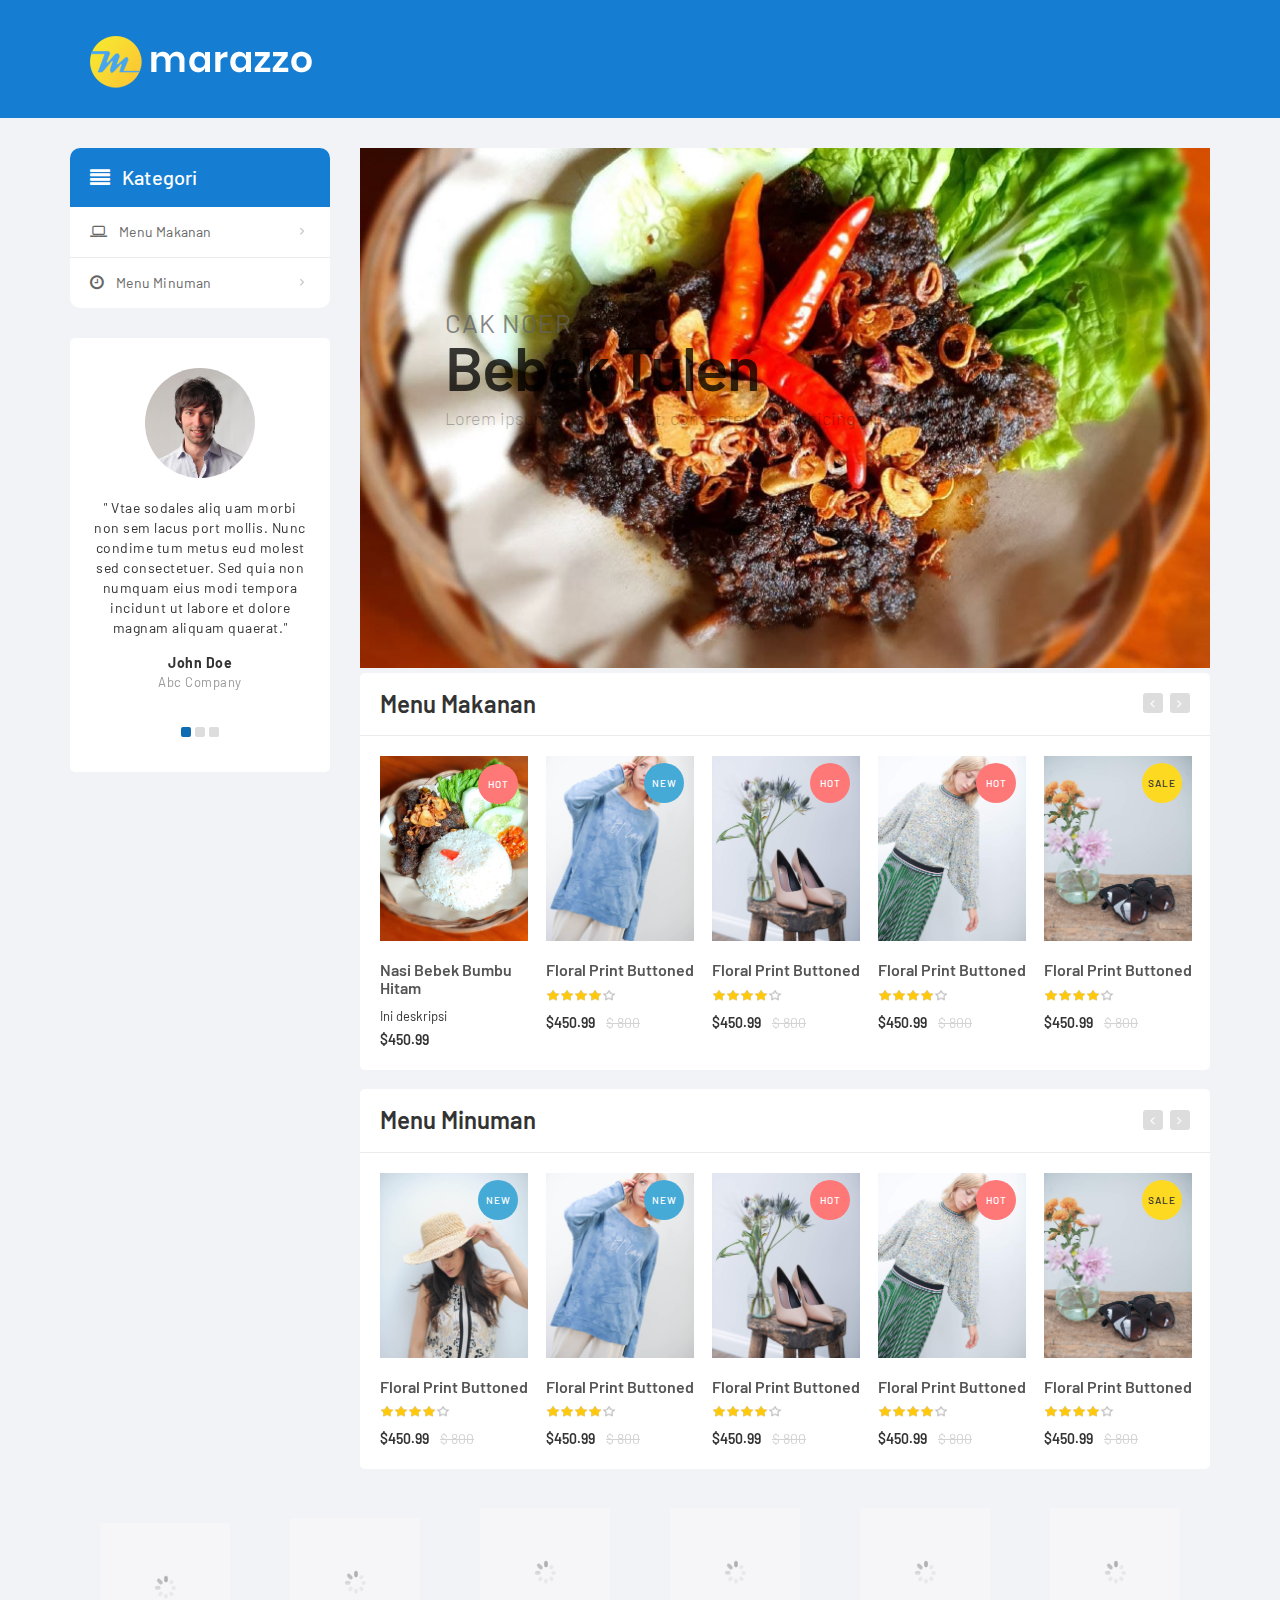
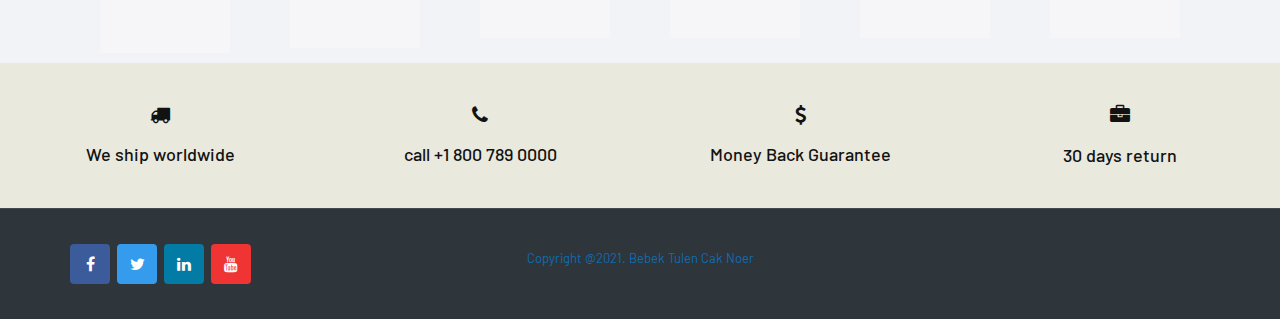
==== index.html @ 018b0414 "first commit" ====
<!DOCTYPE html>
<html lang="en">

<head>
<!-- Meta -->
<meta charset="utf-8">
<meta name="viewport" content="width=device-width, initial-scale=1.0">
<meta name="description" content="">
<meta name="author" content="">
<meta name="keywords" content="MediaCenter, Template, eCommerce">
<meta name="robots" content="all">
<title>Bebek Tulen Cak Noer</title>

<!-- Bootstrap Core CSS -->
<link rel="stylesheet" href="assets/css/bootstrap.min.css">

<!-- Customizable CSS -->
<link rel="stylesheet" href="assets/css/main.css">
<link rel="stylesheet" href="assets/css/blue.css">
<link rel="stylesheet" href="assets/css/owl.carousel.css">
<link rel="stylesheet" href="assets/css/owl.transitions.css">
<link rel="stylesheet" href="assets/css/animate.min.css">
<link rel="stylesheet" href="assets/css/rateit.css">
<link rel="stylesheet" href="assets/css/bootstrap-select.min.css">

<!-- Icons/Glyphs -->
<link rel="stylesheet" href="assets/css/font-awesome.css">

<!-- Fonts -->
<link href="https://fonts.googleapis.com/css?family=Barlow:200,300,300i,400,400i,500,500i,600,700,800" rel="stylesheet">
<link href='http://fonts.googleapis.com/css?family=Roboto:300,400,500,700' rel='stylesheet' type='text/css'>
<link href='https://fonts.googleapis.com/css?family=Open+Sans:400,300,400italic,600,600italic,700,700italic,800' rel='stylesheet' type='text/css'>
<link href='https://fonts.googleapis.com/css?family=Montserrat:400,700' rel='stylesheet' type='text/css'>
</head>
<body class="cnt-home">
<header class="header-style-1">
  <div class="main-header">
    <div class="container">
      <div class="row">
        <div class="col-xs-12 col-sm-12 col-md-3 logo-holder"> 
          <div class="logo"> <a href="home.html"> <img src="assets/images/logo.png" alt="logo"> </a> </div>
        </div>
      </div>
    </div>
  </div>
</header>
<div class="body-content outer-top-vs" id="top-banner-and-menu">
  <div class="container">
    <div class="row">
      <div class="col-xs-12 col-sm-12 col-md-3 sidebar"> 
        <div class="side-menu animate-dropdown outer-bottom-xs">
          <div class="head"><i class="icon fa fa-align-justify fa-fw"></i> Kategori</div>
          <nav class="yamm megamenu-horizontal">
            <ul class="nav">
              <li class="dropdown menu-item"> 
                <a href="#" class="dropdown-toggle" data-toggle="dropdown"><i class="icon fa fa-laptop" aria-hidden="true"></i>Menu Makanan</a>
                <ul class="dropdown-menu mega-menu">
                  <li class="yamm-content">
                    <div class="row">
                      <div class="col-xs-12 col-sm-12 col-lg-4">
                        <ul>
                          <li><a href="#">Nasi Bebek Bumbu Hitam</a></li>
                          <li><a href="#">Nasi Bebek Bumbu Kriuk</a></li>
                          <li><a href="#">Bebek Bumbu Hitam</a></li>
                          <li><a href="#">Bebek Bumbu Kriuk</a></li>
                          <li><a href="#">Nasi Pecel</a></li>
                          <li><a href="#">Microsoft</a></li>
                          <li><a href="#">Asus</a></li>
                          <li><a href="#">Adapters</a></li>
                          <li><a href="#">Batteries</a></li>
                          <li><a href="#">Cooling Pads</a></li>
                        </ul>
                      </div>
                      <div class="col-xs-12 col-sm-12 col-lg-4">
                        <ul>
                          <li><a href="#">Gaming</a></li>
                          <li><a href="#">Laptop Skins</a></li>
                          <li><a href="#">Apple</a></li>
                          <li><a href="#">Dell</a></li>
                          <li><a href="#">Lenovo</a></li>
                          <li><a href="#">Microsoft</a></li>
                          <li><a href="#">Asus</a></li>
                          <li><a href="#">Adapters</a></li>
                          <li><a href="#">Batteries</a></li>
                          <li><a href="#">Cooling Pads</a></li>
                        </ul>
                      </div>
                      <div class="dropdown-banner-holder"> <a href="#"><img alt="" src="assets/images/banners/banner-side.png" /></a> </div>
                    </div>
                  </li>
                </ul>
              </li>
              <li class="dropdown menu-item">
                <a href="#" class="dropdown-toggle" data-toggle="dropdown"><i class="icon fa fa-clock-o"></i>Menu Minuman</a>
                <ul class="dropdown-menu mega-menu">
                  <li class="yamm-content">
                    <div class="row">
                      <div class="col-xs-12 col-sm-12 col-lg-4">
                        <ul>
                          <li><a href="#">Gaming</a></li>
                          <li><a href="#">Laptop Skins</a></li>
                          <li><a href="#">Apple</a></li>
                          <li><a href="#">Dell</a></li>
                          <li><a href="#">Lenovo</a></li>
                          <li><a href="#">Microsoft</a></li>
                          <li><a href="#">Asus</a></li>
                          <li><a href="#">Adapters</a></li>
                          <li><a href="#">Batteries</a></li>
                          <li><a href="#">Cooling Pads</a></li>
                        </ul>
                      </div>
                      <div class="col-xs-12 col-sm-12 col-lg-4">
                        <ul>
                          <li><a href="#">Gaming</a></li>
                          <li><a href="#">Laptop Skins</a></li>
                          <li><a href="#">Apple</a></li>
                          <li><a href="#">Dell</a></li>
                          <li><a href="#">Lenovo</a></li>
                          <li><a href="#">Microsoft</a></li>
                          <li><a href="#">Asus</a></li>
                          <li><a href="#">Adapters</a></li>
                          <li><a href="#">Batteries</a></li>
                          <li><a href="#">Cooling Pads</a></li>
                        </ul>
                      </div>
                      <div class="dropdown-banner-holder"> <a href="#"><img alt="" src="assets/images/banners/banner-side.png" /></a> </div>
                    </div>
                  </li>
                </ul>
              </li>
            </ul> 
          </nav>
        </div>
        <div class="sidebar-widget outer-top-vs ">
          <div id="advertisement" class="advertisement">
            <div class="item">
              <div class="avatar"><img src="assets/images/testimonials/member1.png" alt="Image"></div>
              <div class="testimonials"><em>"</em> Vtae sodales aliq uam morbi non sem lacus port mollis. Nunc condime tum metus eud molest sed consectetuer. Sed quia non numquam eius modi tempora incidunt ut labore et dolore magnam aliquam quaerat.<em>"</em></div>
              <div class="clients_author">John Doe <span>Abc Company</span></div>
            </div>
            <div class="item">
              <div class="avatar"><img src="assets/images/testimonials/member3.png" alt="Image"></div>
              <div class="testimonials"><em>"</em>Vtae sodales aliq uam morbi non sem lacus port mollis. Nunc condime tum metus eud molest sed consectetuer. Sed quia non numquam eius modi tempora incidunt ut labore et dolore magnam aliquam quaerat.<em>"</em></div>
              <div class="clients_author">Stephen Doe <span>Xperia Designs</span> </div>
            </div>
            <div class="item">
              <div class="avatar"><img src="assets/images/testimonials/member2.png" alt="Image"></div>
              <div class="testimonials"><em>"</em>Vtae sodales aliq uam morbi non sem lacus port mollis. Nunc condime tum metus eud molest sed consectetuer. Sed quia non numquam eius modi tempora incidunt ut labore et dolore magnam aliquam quaerat.<em>"</em></div>
              <div class="clients_author">Saraha Smith <span>Datsun &amp; Co</span> </div>
            </div>
          </div> 
        </div>
      </div>
      <div class="col-xs-12 col-sm-12 col-md-9 homebanner-holder">
        <div id="hero">
          <div id="owl-main" class="owl-carousel owl-inner-nav owl-ui-sm">
            <div class="item" style="background-image: url(assets/images/sliders/logo1.png);">
              <div class="container-fluid">
                <div class="caption bg-color vertical-center text-left">
                  <div class="slider-header fadeInDown-1">Cak Noer</div>
                  <div class="big-text fadeInDown-1"> Bebek Tulen </div>
                  <div class="excerpt fadeInDown-2 hidden-xs"> <span>Lorem ipsum dolor sit amet, consectetur adipisicing elit.</span> </div>
                  <div class="button-holder fadeInDown-3"> <a href="index6c11.html?page=single-product" class="btn-lg btn btn-uppercase btn-warning shop-now-button">Shop Now</a> </div>
                </div>
              </div>
            </div>
            <div class="item" style="background-image: url(assets/images/menu-makanan/bebek\ bumbu\ hitam.jpg);">
              <div class="container-fluid">
                <div class="caption bg-color vertical-center text-left">
                  <div class="slider-header fadeInDown-1">Cak Noer</div>
                  <div class="big-text fadeInDown-1"> Bebek Tulen </div>
                  <div class="excerpt fadeInDown-2 hidden-xs"> <span>Nemo enim ipsam voluptatem quia voluptas sit aspernatur aut odit aut fugit</span> </div>
                  <div class="button-holder fadeInDown-3"> <a href="index6c11.html?page=single-product" class="btn-lg btn btn-uppercase btn-warning shop-now-button">Shop Now</a> </div>
                </div>
              </div>
            </div>
          </div>
        </div>
        <!-- Menu Makanan -->
        <section class="section new-arriavls">
          <h3 class="section-title">Menu Makanan</h3>
          <div class="owl-carousel home-owl-carousel custom-carousel owl-theme outer-top-xs">
            <div class="item item-carousel">
              <div class="products">
                <div class="product">
                  <div class="product-image">
                    <div class="image"> 
                      <a href="detail.html">
                          <img src="assets/images/menu-makanan/nasi bebek bumbu hitam.jpg" alt=""> 
                          <img src="assets/images/products/p10_hover.jpg" alt="" class="hover-image">
                      </a>
                    </div>
                    <div class="tag hot"><span>hot</span></div>
                  </div>
                  <div class="product-info text-left">
                    <h3 class="name"><a href="detail.html">Nasi Bebek Bumbu Hitam</a></h3>
                    <div class="description">
                      Ini deskripsi
                    </div>
                    <div class="product-price">
                      <span class="price"> $450.99 </span>
                    </div>
                  </div>
                </div>
              </div>
            </div>
            <div class="item item-carousel">
              <div class="products">
                <div class="product">
                  <div class="product-image">
                    <div class="image"> 
                          <a href="detail.html">
                             <img src="assets/images/products/p2.jpg" alt=""> 
                              <img src="assets/images/products/p2_hover.jpg" alt="" class="hover-image">
                          </a>
                          
                          </div>  
                    <div class="tag new"><span>new</span></div>
                  </div>
                  <div class="product-info text-left">
                    <h3 class="name"><a href="detail.html">Floral Print Buttoned</a></h3>
                    <div class="rating rateit-small"></div>
                    <div class="description"></div>
                    <div class="product-price"> <span class="price"> $450.99 </span> <span class="price-before-discount">$ 800</span> </div>
                  </div>
                </div>
              </div> 
            </div>
            <div class="item item-carousel">
              <div class="products">
                <div class="product">
                  <div class="product-image">
                    <div class="image"> 
                          <a href="detail.html">
                             <img src="assets/images/products/p3.jpg" alt=""> 
                              <img src="assets/images/products/p3_hover.jpg" alt="" class="hover-image">
                          </a>
                          
                          </div>
                    <div class="tag hot"><span>hot</span></div>
                  </div>
                  <div class="product-info text-left">
                    <h3 class="name"><a href="detail.html">Floral Print Buttoned</a></h3>
                    <div class="rating rateit-small"></div>
                    <div class="description"></div>
                    <div class="product-price"> <span class="price"> $450.99 </span> <span class="price-before-discount">$ 800</span> </div>
                    <!-- /.product-price --> 
                    
                  </div>
                </div>
                <!-- /.product --> 
                
              </div>
              <!-- /.products --> 
            </div>
            <!-- /.item -->
            
            <div class="item item-carousel">
              <div class="products">
                <div class="product">
                  <div class="product-image">
                    <div class="image"> 
                          <a href="detail.html">
                             <img src="assets/images/products/p1.jpg" alt=""> 
                              <img src="assets/images/products/p1_hover.jpg" alt="" class="hover-image">
                          </a>
                          
                          </div>
                    <!-- /.image -->
                    
                    <div class="tag hot"><span>hot</span></div>
                  </div>
                  <!-- /.product-image -->
                  
                  <div class="product-info text-left">
                    <h3 class="name"><a href="detail.html">Floral Print Buttoned</a></h3>
                    <div class="rating rateit-small"></div>
                    <div class="description"></div>
                    <div class="product-price"> <span class="price"> $450.99 </span> <span class="price-before-discount">$ 800</span> </div>
                    <!-- /.product-price --> 
                    
                  </div>
                </div>
                <!-- /.product --> 
                
              </div>
              <!-- /.products --> 
            </div>
            <!-- /.item -->
            
            <div class="item item-carousel">
              <div class="products">
                <div class="product">
                  <div class="product-image">
                    <div class="image"> 
                          <a href="detail.html">
                             <img src="assets/images/products/p7.jpg" alt=""> 
                              <img src="assets/images/products/p7_hover.jpg" alt="" class="hover-image">
                          </a>
                          
                          </div>
                    <!-- /.image -->
                    
                    <div class="tag sale"><span>sale</span></div>
                  </div>
                  <!-- /.product-image -->
                  
                  <div class="product-info text-left">
                    <h3 class="name"><a href="detail.html">Floral Print Buttoned</a></h3>
                    <div class="rating rateit-small"></div>
                    <div class="description"></div>
                    <div class="product-price"> <span class="price"> $450.99 </span> <span class="price-before-discount">$ 800</span> </div>
                    <!-- /.product-price --> 
                    
                  </div>
                </div>
                <!-- /.product --> 
                
              </div>
              <!-- /.products --> 
            </div>
            <!-- /.item -->
            
            <div class="item item-carousel">
              <div class="products">
                <div class="product">
                  <div class="product-image">
                    <div class="image"> 
                          <a href="detail.html">
                             <img src="assets/images/products/p9.jpg" alt=""> 
                              <img src="assets/images/products/p9_hover.jpg" alt="" class="hover-image">
                          </a>
                          
                          </div>
                    <!-- /.image -->
                    
                    <div class="tag sale"><span>sale</span></div>
                  </div>
                  <!-- /.product-image -->
                  
                  <div class="product-info text-left">
                    <h3 class="name"><a href="detail.html">Floral Print Buttoned</a></h3>
                    <div class="rating rateit-small"></div>
                    <div class="description"></div>
                    <div class="product-price"> <span class="price"> $450.99 </span> <span class="price-before-discount">$ 800</span> </div>
                    <!-- /.product-price --> 
                    
                  </div>
                </div>
                <!-- /.product --> 
                
              </div>
              <!-- /.products --> 
            </div>
            <!-- /.item --> 
          </div>
          <!-- /.home-owl-carousel --> 
        </section>
        
        <!-- Menu Minuman -->
        <section class="section new-arriavls">
          <h3 class="section-title">Menu Minuman</h3>
          <div class="owl-carousel home-owl-carousel custom-carousel owl-theme outer-top-xs">
            <div class="item item-carousel">
              <div class="products">
                <div class="product">
                  <div class="product-image">
                    <div class="image"> 
                          <a href="detail.html">
                             <img src="assets/images/products/p10.jpg" alt=""> 
                              <img src="assets/images/products/p10_hover.jpg" alt="" class="hover-image">
                          </a>
                          
                          </div>
                    <!-- /.image -->
                    
                    <div class="tag new"><span>new</span></div>
                  </div>
                  <!-- /.product-image -->
                  
                  <div class="product-info text-left">
                    <h3 class="name"><a href="detail.html">Floral Print Buttoned</a></h3>
                    <div class="rating rateit-small"></div>
                    <div class="description"></div>
                    <div class="product-price"> <span class="price"> $450.99 </span> <span class="price-before-discount">$ 800</span> </div>
                    <!-- /.product-price --> 
                    
                  </div>
                </div>
                <!-- /.product --> 
                
              </div>
              <!-- /.products --> 
            </div>
            <!-- /.item -->
            
            <div class="item item-carousel">
              <div class="products">
                <div class="product">
                  <div class="product-image">
                    <div class="image"> 
                          <a href="detail.html">
                             <img src="assets/images/products/p2.jpg" alt=""> 
                              <img src="assets/images/products/p2_hover.jpg" alt="" class="hover-image">
                          </a>
                          
                          </div>
                    <!-- /.image -->
                    
                    <div class="tag new"><span>new</span></div>
                  </div>
                  <!-- /.product-image -->
                  
                  <div class="product-info text-left">
                    <h3 class="name"><a href="detail.html">Floral Print Buttoned</a></h3>
                    <div class="rating rateit-small"></div>
                    <div class="description"></div>
                    <div class="product-price"> <span class="price"> $450.99 </span> <span class="price-before-discount">$ 800</span> </div>
                    <!-- /.product-price --> 
                    
                  </div>
                </div>
                <!-- /.product --> 
                
              </div>
              <!-- /.products --> 
            </div>
            <!-- /.item -->
            
            <div class="item item-carousel">
              <div class="products">
                <div class="product">
                  <div class="product-image">
                    <div class="image"> 
                          <a href="detail.html">
                             <img src="assets/images/products/p3.jpg" alt=""> 
                              <img src="assets/images/products/p3_hover.jpg" alt="" class="hover-image">
                          </a>
                          
                          </div>
                    <!-- /.image -->
                    
                    <div class="tag hot"><span>hot</span></div>
                  </div>
                  <!-- /.product-image -->
                  
                  <div class="product-info text-left">
                    <h3 class="name"><a href="detail.html">Floral Print Buttoned</a></h3>
                    <div class="rating rateit-small"></div>
                    <div class="description"></div>
                    <div class="product-price"> <span class="price"> $450.99 </span> <span class="price-before-discount">$ 800</span> </div>
                    <!-- /.product-price --> 
                    
                  </div>
                </div>
                <!-- /.product --> 
                
              </div>
              <!-- /.products --> 
            </div>
            <!-- /.item -->
            
            <div class="item item-carousel">
              <div class="products">
                <div class="product">
                  <div class="product-image">
                    <div class="image"> 
                          <a href="detail.html">
                             <img src="assets/images/products/p1.jpg" alt=""> 
                              <img src="assets/images/products/p1_hover.jpg" alt="" class="hover-image">
                          </a>
                          
                          </div>
                    <!-- /.image -->
                    
                    <div class="tag hot"><span>hot</span></div>
                  </div>
                  <!-- /.product-image -->
                  
                  <div class="product-info text-left">
                    <h3 class="name"><a href="detail.html">Floral Print Buttoned</a></h3>
                    <div class="rating rateit-small"></div>
                    <div class="description"></div>
                    <div class="product-price"> <span class="price"> $450.99 </span> <span class="price-before-discount">$ 800</span> </div>
                    <!-- /.product-price --> 
                    
                  </div>
                </div>
                <!-- /.product --> 
                
              </div>
              <!-- /.products --> 
            </div>
            <!-- /.item -->
            
            <div class="item item-carousel">
              <div class="products">
                <div class="product">
                  <div class="product-image">
                    <div class="image"> 
                          <a href="detail.html">
                             <img src="assets/images/products/p7.jpg" alt=""> 
                              <img src="assets/images/products/p7_hover.jpg" alt="" class="hover-image">
                          </a>
                          
                          </div>
                    <!-- /.image -->
                    
                    <div class="tag sale"><span>sale</span></div>
                  </div>
                  <!-- /.product-image -->
                  
                  <div class="product-info text-left">
                    <h3 class="name"><a href="detail.html">Floral Print Buttoned</a></h3>
                    <div class="rating rateit-small"></div>
                    <div class="description"></div>
                    <div class="product-price"> <span class="price"> $450.99 </span> <span class="price-before-discount">$ 800</span> </div>
                    <!-- /.product-price --> 
                    
                  </div>
                </div>
                <!-- /.product --> 
                
              </div>
              <!-- /.products --> 
            </div>
            <!-- /.item -->
            
            <div class="item item-carousel">
              <div class="products">
                <div class="product">
                  <div class="product-image">
                    <div class="image"> 
                          <a href="detail.html">
                             <img src="assets/images/products/p9.jpg" alt=""> 
                              <img src="assets/images/products/p9_hover.jpg" alt="" class="hover-image">
                          </a>
                          
                          </div>
                    <!-- /.image -->
                    
                    <div class="tag sale"><span>sale</span></div>
                  </div>
                  <!-- /.product-image -->
                  
                  <div class="product-info text-left">
                    <h3 class="name"><a href="detail.html">Floral Print Buttoned</a></h3>
                    <div class="rating rateit-small"></div>
                    <div class="description"></div>
                    <div class="product-price"> <span class="price"> $450.99 </span> <span class="price-before-discount">$ 800</span> </div>
                    <!-- /.product-price --> 
                    
                  </div>
                </div>
                <!-- /.product --> 
                
              </div>
              <!-- /.products --> 
            </div>
            <!-- /.item --> 
          </div>
          <!-- /.home-owl-carousel --> 
        </section>
      </div>
      <!-- /.homebanner-holder --> 
      <!-- ============================================== CONTENT : END ============================================== --> 
    </div>
    <!-- /.row --> 
    <!-- ============================================== BRANDS CAROUSEL ============================================== -->
    <div id="brands-carousel" class="logo-slider">
      <div class="logo-slider-inner">
        <div id="brand-slider" class="owl-carousel brand-slider custom-carousel owl-theme">
          <div class="item m-t-15"> <a href="#" class="image"> <img data-echo="assets/images/brands/brand1.png" src="assets/images/blank.gif" alt=""> </a> </div>
          <!--/.item-->
          
          <div class="item m-t-10"> <a href="#" class="image"> <img data-echo="assets/images/brands/brand2.png" src="assets/images/blank.gif" alt=""> </a> </div>
          <!--/.item-->
          
          <div class="item"> <a href="#" class="image"> <img data-echo="assets/images/brands/brand3.png" src="assets/images/blank.gif" alt=""> </a> </div>
          <!--/.item-->
          
          <div class="item"> <a href="#" class="image"> <img data-echo="assets/images/brands/brand4.png" src="assets/images/blank.gif" alt=""> </a> </div>
          <!--/.item-->
          
          <div class="item"> <a href="#" class="image"> <img data-echo="assets/images/brands/brand5.png" src="assets/images/blank.gif" alt=""> </a> </div>
          <!--/.item-->
          
          <div class="item"> <a href="#" class="image"> <img data-echo="assets/images/brands/brand6.png" src="assets/images/blank.gif" alt=""> </a> </div>
          <!--/.item-->
          
          <div class="item"> <a href="#" class="image"> <img data-echo="assets/images/brands/brand2.png" src="assets/images/blank.gif" alt=""> </a> </div>
          <!--/.item-->
          
          <div class="item"> <a href="#" class="image"> <img data-echo="assets/images/brands/brand4.png" src="assets/images/blank.gif" alt=""> </a> </div>
          <!--/.item-->
          
          <div class="item"> <a href="#" class="image"> <img data-echo="assets/images/brands/brand1.png" src="assets/images/blank.gif" alt=""> </a> </div>
          <!--/.item-->
          
          <div class="item"> <a href="#" class="image"> <img data-echo="assets/images/brands/brand5.png" src="assets/images/blank.gif" alt=""> </a> </div>
          <!--/.item--> 
        </div>
        <!-- /.owl-carousel #logo-slider --> 
      </div>
      <!-- /.logo-slider-inner --> 
      
    </div>
    <!-- /.logo-slider --> 
    <!-- ============================================== BRANDS CAROUSEL : END ============================================== --> 
  </div>
  <!-- /.container --> 
</div>
<!-- /#top-banner-and-menu --> 

        <!-- ============================================== INFO BOXES ============================================== -->
        <div class="row our-features-box">
     <div class="container">
      <ul>
        <li>
          <div class="feature-box">
            <div class="icon-truck"></div>
            <div class="content-blocks">We ship worldwide</div>
          </div>
        </li>
        <li>
          <div class="feature-box">
            <div class="icon-support"></div>
            <div class="content-blocks">call 
              +1 800 789 0000</div>
          </div>
        </li>
        <li>
          <div class="feature-box">
            <div class="icon-money"></div>
            <div class="content-blocks">Money Back Guarantee</div>
          </div>
        </li>
        <li>
          <div class="feature-box">
            <div class="icon-return"></div>
            <div class="content">30 days return</div>
          </div>
        </li>
        
      </ul>
    </div>
  </div>
        <!-- /.info-boxes --> 
        <!-- ============================================== INFO BOXES : END ============================================== --> 

<!-- ============================================================= FOOTER ============================================================= -->
<footer id="footer" class="footer color-bg">
  <div class="copyright-bar">
    <div class="container">
      <div class="col-xs-12 col-sm-4 no-padding social">
        <ul class="link">
          <li class="fb pull-left"><a target="_blank" rel="nofollow" href="#" title="Facebook"></a></li>
          <li class="tw pull-left"><a target="_blank" rel="nofollow" href="#" title="Twitter"></a></li>
          <li class="linkedin pull-left"><a target="_blank" rel="nofollow" href="#" title="Linkedin"></a></li>
          <li class="youtube pull-left"><a target="_blank" rel="nofollow" href="#" title="Youtube"></a></li>
        </ul>
      </div>
      <div class="col-xs-12 col-sm-4 no-padding copyright"><a target="_blank" >Copyright @2021. Bebek Tulen Cak Noer</a> </div>
    </div>
  </div>
</footer>
<!-- ============================================================= FOOTER : END============================================================= --> 

<!-- For demo purposes – can be removed on production --> 

<!-- For demo purposes – can be removed on production : End --> 

<!-- JavaScripts placed at the end of the document so the pages load faster --> 
<script src="assets/js/jquery-1.11.1.min.js"></script> 
<script src="assets/js/bootstrap.min.js"></script> 
<script src="assets/js/bootstrap-hover-dropdown.min.js"></script> 
<script src="assets/js/owl.carousel.min.js"></script> 
<script src="assets/js/echo.min.js"></script> 
<script src="assets/js/jquery.easing-1.3.min.js"></script> 
<script src="assets/js/bootstrap-slider.min.js"></script> 
<script src="assets/js/jquery.rateit.min.js"></script> 
<script src="assets/js/lightbox.min.js"></script> 
<script src="assets/js/bootstrap-select.min.js"></script> 
<script src="assets/js/wow.min.js"></script> 
<script src="assets/js/scripts.js"></script>
</body>

</html>
---- assets/css/main.css ----
/*
Theme Name: Marazzo
Author: ThemesGround
Description:  Marazzo HTML Template
Version: 1.4
License: GNU General Public License v2 or later
Tags: two-columns, left-sidebar, fixed-layout, responsive-layout, custom-background, custom-colors, custom-header, custom-menu
Text Domain:  Marazzo

/* TABLE OF CONTENTS

1.   Body
2.   Layout
3.   Header
4.   Side menu
5.   Slider
6.   Top Banner Section	
8.   Home Tabs
9.   Products Grid 
10.  Products List
11.  Latest-Blog
12.  Sidebar
13.  Product View
14.  Footer
15.  Responsive
16.  Testimonials

/* */
/*===================================================================================*/
/*  Body
/*===================================================================================*/
.inline {
  display: inline-block;
  vertical-align: top;
}
ul {
  list-style: none;
}
a {
  -webkit-transition: all 0.2s linear 0s;
  -moz-transition: all 0.2s linear 0s;
  -o-transition: all 0.2s linear 0s;
  transition: all 0.2s linear 0s;
}
body {
  font-size: 13px;
  color: #333;
  overflow-x: hidden;
  margin: 0;
  padding: 0;
  font-family:'Barlow', sans-serif;
  background-color: #f3f3f3;
}

.cnt-home {background-color: #f2f3f7;}

ul {
  margin: 0;
  padding: 0;
}
a {
  outline: none;
}
a:hover,
a:active,
a:focus {
  text-decoration: none;
}
img[src="assets/images/blank.gif"] {
  background: url("../images/ajax.gif") no-repeat scroll center center #ffffff;
}

.btn-upper {
  text-transform: uppercase;
}
.m-t-20 {
  margin-top: 20px;
}

.m-t-25 {
  margin-top: 25px;
}

.m-t-30 {
  margin-top: 30px;
}

.m-t-15 {
  margin-top: 15px;
}
.m-t-10 {
  margin-top: 10px;
}

.m-t-5 {
  margin-top: 5px;
}

/*===================================================================================*/
/*  Buttons
/*===================================================================================*/

.btn-uppercase {
  text-transform: uppercase;
}
.btn-default {
  background: #cbc9c9;
  color: #fff;
  font-weight: 400;
  /*line-height:30px;*/
  -webkit-transition: all 0.2s linear 0s;
  -moz-transition: all 0.2s linear 0s;
  -ms-transition: all 0.2s linear 0s;
  -o-transition: all 0.2s linear 0s;
  transition: all 0.2s linear 0s;
      padding: 8px 14px;
}
.btn-primary {
  -webkit-transition: all linear 0.2s;
  -moz-transition: all linear 0.2s;
  -ms-transition: all linear 0.2s;
  -o-transition: all linear 0.2s;
  transition: all linear 0.2s;
  background: #108bea;
  color: #fff;
  border: none;
  font-size: 14px;
  line-height: 22px;
  border-radius:0;
  padding: 8px 14px;
  font-family: 'Barlow', sans-serif;
  border-radius:5px;
  font-weight:400;
  letter-spacing:1px;
  text-transform:uppercase

}
.btn-black {
  -webkit-transition: all linear 0.2s;
  -moz-transition: all linear 0.2s;
  -ms-transition: all linear 0.2s;
  -o-transition: all linear 0.2s;
  transition: all linear 0.2s;
  background: #3a3a3a;
  color: #fff;
  border: none;
  font-size: 15px;
  line-height: 30px;
  font-weight: 500;
  padding: 3px 22px;
}
.btn-primary:hover,
.btn-black:hover,
.btn-black:focus,
.btn-primary:focus {
  color: #fff;
}


/*===================================================================================*/
/*  Layout
/*===================================================================================*/
.center-block {
  float: none;
}
.inner {
  padding-top: 120px;
  padding-bottom: 120px;
}
.inner-md {
  padding-top: 100px;
  padding-bottom: 100px;
}
.inner-sm {
  padding-top: 80px;
  padding-bottom: 80px;
}
.inner-xs {
  padding-top: 40px;
  padding-bottom: 40px;
}
.inner-vs {
  padding-top: 30px;
  padding-bottom: 30px;
}
.inner-top {
  padding-top: 120px;
}
.inner-top-md {
  padding-top: 100px;
}
.inner-top-sm {
  padding-top: 80px;
}
.inner-top-xs {
  padding-top: 40px;
}
.inner-top-vs {
  padding-top: 30px;
}
.inner-bottom {
  padding-bottom: 120px;
}
.inner-bottom-md {
  padding-bottom: 100px;
}
.inner-bottom-sm {
  padding-bottom: 80px;
}
.inner-bottom-xs {
  padding-bottom: 40px;
}
.inner-bottom-vs {
  padding-bottom: 60px;
}
.inner-left {
  padding-left: 75px;
}
.inner-left-md {
  padding-left: 60px;
}
.inner-left-sm {
  padding-left: 45px;
}
.inner-left-xs {
  padding-left: 30px;
}
.inner-right {
  padding-right: 75px;
}
.inner-right-md {
  padding-right: 60px;
}
.inner-right-sm {
  padding-right: 45px;
}
.inner-right-xs {
  padding-right: 30px;
}
.inner-right-vs {
  padding-right: 10px;
}
.outer {
  margin-top: 120px;
  margin-bottom: 120px;
}
.outer-md {
  margin-top: 100px;
  margin-bottom: 100px;
}
.outer-sm {
  margin-top: 80px;
  margin-bottom: 80px;
}
.outer-xs {
  margin-top: 40px;
  margin-bottom: 40px;
}
.outer-top {
  margin-top: 120px;
}
.outer-top-md {
  margin-top: 100px;
}
.outer-top-sm {
  margin-top: 80px;
}
.outer-top-xs {
  margin-top: 20px;
}

.outer-top-ss {
  margin-top: 20px;
}

.outer-top-n {
  margin-top: 0px!important;
}

.outer-top-vs {
  margin-top: 30px;
}
.outer-top-small {
  margin-top: 50px;
}
.outer-bottom {
  margin-bottom: 120px;
}
.outer-bottom-md {
  margin-bottom: 100px;
}
.outer-bottom-sm {
  margin-bottom: 80px;
}
.outer-bottom-vs {
  margin-bottom: 60px;
}
.outer-bottom-xs {
  margin-bottom: 30px;
}
.outer-bottom-small {
  margin-bottom: 30px;
}
.outer-top-bd {
  margin-top: 50px;
}
.inner-bottom-30 {
  padding-bottom: 30px;
}
.inner-bottom-20 {
  padding-bottom: 20px;
}
@media (max-width: 767px) {
  .inner {
    padding-top: 80px;
    padding-bottom: 80px;
  }
  .inner-md {
    padding-top: 65px;
    padding-bottom: 65px;
  }
  .inner-sm {
    padding-top: 50px;
    padding-bottom: 50px;
  }
  .inner-xs {
    padding-top: 40px;
    padding-bottom: 40px;
  }
  .inner-top {
    padding-top: 80px;
  }
  .inner-top-md {
    padding-top: 65px;
  }
  .inner-top-sm {
    padding-top: 50px;
  }
  .inner-top-xs {
    padding-top: 40px;
  }
  .inner-bottom {
    padding-bottom: 80px;
  }
  .inner-bottom-md {
    padding-bottom: 65px;
  }
  .inner-bottom-sm {
    padding-bottom: 50px;
  }
  .inner-bottom-xs {
    padding-bottom: 40px;
  }
}

.rht-col {width: calc(100% - 290px);}

.section-title {
  font-size:20px;
  font-family: 'Barlow', sans-serif;
  border-bottom: 1px solid #eaeaea;
  padding-bottom: 15px;
  font-weight:500;
  margin-top:0px;
  letter-spacing:normal
}

.featured-product .section-title {
    margin-bottom: 0px;
    margin-top: 0px;
    font-size: 24px;
    font-family: 'Barlow', sans-serif;
    font-weight: 600;
	border-bottom: 1px solid #eaeaea;
    padding-bottom: 10px;
    padding: 18px 20px;
	background: #ff7878;
    color: #fff;
	border-radius:5px 0px 0px 0px
}
.featured-product .ad-imgs {padding:20px}
.featured-product .ad-imgs img {width:100%}

.featured-product .sub-cat {overflow:hidden; padding:0px; margin:0px; text-align:left; padding-top:8px; padding-left:25px}
.featured-product .sub-cat li {display:block; padding:6px 0px; margin:0px; text-align:left; font-size:16px; color:#666}
.featured-product .sub-cat li a {font-weight:400; color:#777}
.featured-product .col-lg-3 {padding-right:0px}
.featured-product .col-lg-9 {border-left:1px #eaeaea solid; padding-left:25px}

.featured-product .custom-carousel .owl-controls .owl-prev {left:-70px; right:auto; top:39px; background:#be5050}
.featured-product .custom-carousel .owl-controls .owl-next {left:-44px; right:auto;  top:39px; background:#be5050}

.best-deal {
	background-color: #fff;
    box-shadow: 0 2px 4px 0 rgba(0,0,0,.08);

}

.best-deal .section-title {
    margin-bottom: 0px;
    margin-top: 5px;
    font-size: 16px;
    font-family: 'Open Sans', sans-serif;
    text-transform: uppercase;
    font-weight: bold;
	border-bottom: 1px solid #e3e3e3;
    padding-bottom: 10px;
    padding: 18px 20px;
}

.best-deal .best-seller {padding:21px; padding-top:0px;}
.best-deal .best-seller .col2 {padding-left:0px}

.home-owl-carousel .owl-controls,
.blog-slider .owl-controls,
.brand-slider .owl-controls {
  margin-top: 0px;
}

.brand-slider img {opacity:0.3; width:130px}

.brand-slider .owl-item { text-align:center}

/*carousel control button*/
.sidebar-widget .custom-carousel .owl-controls {right:0px}

.custom-carousel .owl-controls {
  position: absolute;
  right: 20px;
  top: -38px;
  width: 100%;
  display: block;
}
.custom-carousel .owl-controls .owl-prev {
  position: absolute;
  width: 20px;
  height: 20px;
  top: -25px;
  right: 27px;
  -webkit-transition: all linear 0.2s;
  -moz-transition: all linear 0.2s;
  -ms-transition: all linear 0.2s;
  -o-transition: all linear 0.2s;
  transition: all linear 0.2s;
  -webkit-border-radius: 3px;
  -moz-border-radius: 3px;
  border-radius: 3px;
  background: #dddddd;
}
.custom-carousel .owl-controls .owl-prev:before {
  color: #fff;
  content: "\f104";
  font-family: fontawesome;
  font-size: 13px;
  left: 7px;
    position: absolute;
  top: 2px;
}
.custom-carousel .owl-controls .owl-next {
  position: absolute;
  width: 20px;
  height: 20px;
  top: -25px;
  right: 0px;
  -webkit-transition: all linear 0.2s;
  -moz-transition: all linear 0.2s;
  -ms-transition: all linear 0.2s;
  -o-transition: all linear 0.2s;
  transition: all linear 0.2s;
  -webkit-border-radius: 3px;
  -moz-border-radius: 3px;
  border-radius: 3px;
  background: #dddddd;
}
.custom-carousel .owl-controls .owl-next:before {
  content: "\f105";
  font-family: fontawesome;
  color: #fff;
  font-size: 13px;
  left: 7px;
  position: absolute;
  top: 2px;
}
.logo-slider .owl-controls .owl-prev,
.logo-slider .owl-controls .owl-next {
  top: -57px;
  display:none
}
.featured-product {
  margin-bottom:30px;
  background-color: #fff;
  border-radius:5px
	
}

.featured-product .cart-btn {display:none}

.featured-product .products {
    margin-left: 0px;
    margin-right: 18px;
    padding-bottom: 15px;
}

.featured-product .home-owl-carousel {padding-left: 20px;}

.new-arriavls{
    margin-bottom: 19px;
    background-color: #fff;
	border-radius:5px
	
}

.new-arriavls .products {
    margin-left: 0px;
    margin-right: 18px;
    padding-bottom: 15px;
}

.new-arriavls .home-owl-carousel {padding-left: 20px;}

.new-arriavls .section-title {
    margin-bottom: 0px;
    margin-top: 5px;
    font-size: 24px;
    font-family: 'Barlow', sans-serif;
    font-weight: 600;
    border-bottom: 1px solid #eaeaea;
    padding-bottom: 10px;
    padding: 18px 20px;
}

.new-arriavls .cart-btn {display:none}

.latest-blog {
	margin-bottom: 30px;
    background-color: #fff;
	border-radius:5px

	
}

.latest-blog .btn-primary {margin:3px}

.latest-blog .section-title {
    margin-bottom: 0px;
    margin-top: 5px;
    font-size: 24px;
    font-family: 'Barlow', sans-serif;
    font-weight: 600;
    border-bottom: 1px solid #eaeaea;
    padding-bottom: 10px;
    padding: 18px 20px;
}

.latest-blog .blog-slider {padding-left: 20px; padding-bottom:25px;}
.latest-blog .blog-post {margin-right:25px}
.latest-blog .blog-post img {width:100%}

.logo-slider-inner {
  margin-top: 20px;
  margin-bottom: 10px;
}
.special-product .product:first-child {
  margin-bottom: 20px;
}

.special-product .product .image img {width:100%}
.special-product .product .col {padding-right:0px}
.special-product .product .btn-primary {background:none; padding:0px; color:#157ed2; text-decoration:underline; margin-top:5px;}

.special-product .product:last-child {
  margin-top: 20px;
}
.best-product .product:first-child {
  margin-bottom: 20px;
}
#owl-main .owl-controls .owl-buttons .icon {
  position: relative;
  top: 8px;
  color: #333 !important;
}
.config-options ul > li > a {
  display: block;
}
.read-more-bottom {
  margin-bottom: 10px;
}
.unicase-form-control {
  -webkit-border-radius: 3px;
  -moz-border-radius: 3px;
  border-radius: 3px;
  border-color: #eee;
  -moz-box-shadow: none;
  -webkit-box-shadow: none;
  box-shadow: none;
  height: auto;
  padding: 10px 12px;
}
.unicase-form-control:focus {
  -moz-box-shadow: none;
  -webkit-box-shadow: none;
  box-shadow: none;
  border-color: #d8d8d8;
}
.animate-dropdown .open > .dropdown-menu,
.animate-dropdown .open > .dropdown-menu > .dropdown-submenu > .dropdown-menu {
  animation-name: slidenavAnimation;
  animation-duration: 200ms;
  animation-iteration-count: 1;
  animation-timing-function: ease-out;
  animation-fill-mode: forwards;
  -webkit-animation-name: slidenavAnimation;
  -webkit-animation-duration: 200ms;
  -webkit-animation-iteration-count: 1;
  -webkit-animation-timing-function: ease-out;
  -webkit-animation-fill-mode: forwards;
  -moz-animation-name: slidenavAnimation;
  -moz-animation-duration: 200ms;
  -moz-animation-iteration-count: 1;
  -moz-animation-timing-function: ease-out;
  -moz-animation-fill-mode: forwards;
}
@keyframes slidenavAnimation {
  from {
    margin-top: -30px;
    opacity: 0;
  }
  to {
    margin-top: 0;
    opacity: 1;
  }
}
@-webkit-keyframes slidenavAnimation {
  from {
    margin-top: -30px;
    opacity: 0;
  }
  to {
    margin-top: 0;
    opacity: 1;
  }
}
.seller-product .products {
  margin-bottom: 35px;
}

.product-slider .products {margin-left:0px; margin-right:18px; padding-bottom:15px}
.product-slider .products .cart-btn {display:none}
.category-product .products .cart-btn {display: none;}

.seller-product .products .product .product-info .name {
  font-size: 18px;
  margin-top: 5px !important;
}
a {
  color: #12cca7;
}
.show-theme-options:hover,
.show-theme-options:focus {
  background: #12cca7;
}
.btn-primary:hover,
.btn-black:hover,
.btn-primary:focus,
.btn-black:focus {
  background: #12cca7;
}
.top-bar .cnt-account ul > li a:hover,
.top-bar .cnt-account ul > li a:focus {
  color: #12cca7;
}
.top-bar .cnt-block ul li a .caret {
  color: #12cca7;
}
.top-bar .cnt-block ul li .dropdown-menu li a:hover,
.top-bar .cnt-block ul li .dropdown-menu li a:focus {
  color: #12cca7;
}
.main-header .top-search-holder .contact-row .icon {
  color: #12cca7;
}
.top-cart-row .dropdown-cart .lnk-cart .items-cart-inner .total-price-basket .total-price {
  color: #12cca7;
}
.top-cart-row .dropdown-cart .dropdown-menu .cart-item.product-summary .name a:hover,
.top-cart-row .dropdown-cart .dropdown-menu .cart-item.product-summary .name a:focus {
  color: #12cca7;
}
.top-cart-row .dropdown-cart .dropdown-menu .cart-item.product-summary .price {
  color: #12cca7;
}
.top-cart-row .dropdown-cart .dropdown-menu .cart-item.product-summary .action a:hover,
.top-cart-row .dropdown-cart .dropdown-menu .cart-item.product-summary .action a:focus {
  color: #12cca7;
}
.top-cart-row .dropdown-cart .dropdown-menu .cart-total .price {
  color: #12cca7;
}
.main-header .top-search-holder .search-area .categories-filter .dropdown-menu li a:hover,
.main-header .top-search-holder .search-area .categories-filter .dropdown-menu li a:focus {
  color: #12cca7;
}
.header-style-1 .header-nav {
  background: #12cca7;
}
.cnt-home .header-style-1 .header-nav .navbar .navbar-nav > li.active {

}
.cnt-home .header-style-1 .header-nav .navbar .navbar-nav > li > a:hover,
.cnt-home .header-style-1 .header-nav .navbar .navbar-nav > li > a:focus {

}
.cnt-home .header-style-1.header-style-2 .header-nav .navbar .navbar-nav > li.active,
.cnt-homepage .header-style-1.header-style-2 .header-nav .navbar .navbar-nav > li.active {
  background: #12cca7;
}
.cnt-home .header-style-1.header-style-3 .header-nav .navbar .navbar-nav > li.active {
  background: #12cca7;
}
.header-style-2 .header-nav .navbar-default .navbar-collapse .navbar-nav > li > a:hover,
.header-style-2 .header-nav .navbar-default .navbar-collapse .navbar-nav > li > a:focus {
  background: #12cca7 !important;
}
.header-style-2 .header-nav .navbar-default .navbar-collapse .navbar-nav > li.open {
  background: #12cca7;
}
.sidebar .side-menu nav .nav > li a:hover,
.sidebar .side-menu nav .nav > li a:focus {
  color: #12cca7;
}
.sidebar .side-menu nav .nav > li a:hover:after,
.sidebar .side-menu nav .nav > li a:focus:after {
  color: #12cca7;
}
.info-box .info-box-heading.green {
  color: #12cca7;
}
.scroll-tabs .nav-tab-line li a:hover,
.scroll-tabs .nav-tab-line li a:focus {
  color: #12cca7;
}
.product .product-info .name a:hover,
.product .product-info .name a:focus {
  color: #12cca7;
}
.product .product-info .product-price .price {
  color: #12cca7;
}
.product .cart .action ul li.lnk a:hover,
.product .cart .action ul li.lnk a:focus {
  color: #12cca7;
}
.product .cart .action ul li.add-cart-button .btn-primary:hover,
.product .cart .action ul li.add-cart-button .btn-primary:focus {
  background: #12cca7;
}
.product .cart .action ul li.add-cart-button .btn-primary.icon:hover,
.product .cart .action ul li.add-cart-button .btn-primary.icon:focus {
  background: #0b816a;
}
.tag.sale {
  background: #abd07e;
}
.copyright-bar .copyright a {
  color: #12cca7;
}
.blog-slider-container .blog-slider .blog-post-info .name a:hover,
.blog-slider-container .blog-slider .blog-post-info .name a:focus {
  color: #12cca7;
}
.footer .links-social .social-icons a:hover,
.footer .links-social .social-icons a:focus,
.footer .links-social .social-icons a.active {
  background: #12cca7;
}
.latest-tweet .re-twitter .comment a {
  color: #12cca7;
}
.latest-tweet .re-twitter .comment .icon .fa-stack-2x {
  color: #12cca7;
}
.footer .contact-information .media .icon .fa-stack-2x {
  color: #12cca7;
}
.footer .contact-information .media .media-body a:hover,
.footer .contact-information .media .media-body a:focus {
  color: #12cca7;
}
.footer .footer-bottom .module-body ul li a:hover,
.footer .footer-bottom .module-body ul li a:focus {
  color: #12cca7;
}
.product-tag .item.active,
.product-tag .item:hover,
.product-tag .item:focus {
  background: #12cca7;
}
.hot-deals .product-info .product-price .price {
  color: #12cca7;
}
.hot-deals .product-info .name a:hover,
.hot-deals .product-info .name a:focus {
  color: #12cca7;
}
.custom-carousel .owl-controls .owl-prev:hover,
.custom-carousel .owl-controls .owl-next:hover,
.custom-carousel .owl-controls .owl-prev:focus,
.custom-carousel .owl-controls .owl-next:focus {
  background: #0b816a;
}
.yamm .dropdown-menu .title:hover,
.yamm .dropdown-menu .title:focus {
  color: #12cca7;
}
.yamm .dropdown-menu li a:hover,
.yamm .dropdown-menu li a:focus {
  color: #12cca7;
}
.breadcrumb ul li.active {
  color: #0b816a;
}
.breadcrumb ul a:hover,
.breadcrumb ul a:focus {
  color: #0b816a;
}
.filters-container .nav-tabs.nav-tab-box li.active a .icon {
  color: #12cca7;
}
.filters-container .pagination-container ul li.active a {
  color: #12cca7;
}
.filters-container .pagination-container ul li.prev:hover,
.filters-container .pagination-container ul li.next:hover,
.filters-container .pagination-container ul li.prev:focus,
.filters-container .pagination-container ul li.next:focus {
  background: #12cca7;
}
.filters-container .pagination-container ul li a:hover,
.filters-container .pagination-container ul li a:focus {
  color: #12cca7;
}
.filters-container .lbl-cnt .dropdown.dropdown-med .dropdown-menu li a:hover,
.filters-container .lbl-cnt .dropdown.dropdown-med .dropdown-menu li a:focus {
  color: #12cca7;
}
.sidebar .sidebar-module-container .sidebar-widget .sidebar-widget-body .accordion .accordion-group .accordion-heading .accordion-toggle,
.sidebar .sidebar-module-container .sidebar-widget .sidebar-widget-body .accordion .accordion-group .accordion-heading .accordion-toggle:hover,
.sidebar .sidebar-module-container .sidebar-widget .sidebar-widget-body .accordion .accordion-group .accordion-heading .accordion-toggle:focus,
.sidebar .sidebar-module-container .sidebar-widget .sidebar-widget-body .accordion .accordion-group .accordion-heading .accordion-toggle:after {
  color: #12cca7;
}
.sidebar .sidebar-module-container .sidebar-widget .sidebar-widget-body .price-range-holder .slider .slider-track .slider-handle {
  border: 5px solid #12cca7;
}
.sidebar .sidebar-module-container .sidebar-widget .sidebar-widget-body .list li a:hover,
.sidebar .sidebar-module-container .sidebar-widget .sidebar-widget-body .list li a:focus {
  color: #12cca7;
}
.sidebar .sidebar-module-container .sidebar-widget .sidebar-widget-body .compare-report span {
  color: #12cca7;
}
.sidebar .sidebar-widget .advertisement .owl-controls .owl-pagination .owl-page.active span {
  background: #12cca7;
}
.sidebar .sidebar-widget .advertisement .owl-controls .owl-pagination .owl-page:hover span {
  background: #12cca7;
}
.single-product .gallery-holder .gallery-thumbs .owl-item .item:hover {
  border: 1px solid #12cca7;
}
.single-product .product-info .rating-reviews .reviews .lnk:hover,
.single-product .product-info .rating-reviews .reviews .lnk:focus {
  color: #12cca7;
}
.single-product .product-info .price-container .price-box .price {
  color: #12cca7;
}
.single-product .product-info .quantity-container .cart-quantity .arrows .arrow:hover,
.single-product .product-info .quantity-container .cart-quantity .arrows .arrow:focus {
  color: #12cca7;
}
.single-product .product-info .product-social-link .social-icons ul li a:hover,
.single-product .product-info .product-social-link .social-icons ul li a:focus {
  background: #12cca7;
}
.single-product .product-tabs .nav.nav-tabs.nav-tab-cell li a:hover,
.single-product .product-tabs .nav.nav-tabs.nav-tab-cell li a:focus {
  background: #12cca7;
}
.single-product .product-tabs .nav.nav-tabs.nav-tab-cell li a:hover:after,
.single-product .product-tabs .nav.nav-tabs.nav-tab-cell li a:focus:after {
  border-color: rgba(0, 0, 0, 0) rgba(0, 0, 0, 0) rgba(0, 0, 0, 0) #12cca7;
}
.single-product .product-tabs .nav.nav-tabs.nav-tab-cell li.active a {
  background: #12cca7;
}
.single-product .product-tabs .nav.nav-tabs.nav-tab-cell li.active a:after {
  border-color: rgba(0, 0, 0, 0) rgba(0, 0, 0, 0) rgba(0, 0, 0, 0) #12cca7;
}
.cart .action .add-cart-button .btn.btn-primary.icon:hover,
.cart .action .add-cart-button .btn.btn-primary.icon:focus {
  background: #12cca7;
}
.product-tabs .tab-content .tab-pane .product-reviews .reviews .review .review-title .date span {
  color: #12cca7;
}
.product-tabs .tab-content .tab-pane .product-reviews .reviews .review .author span {
  color: #12cca7;
}
#owl-main:hover .owl-prev:hover,
#owl-main:hover .owl-next:hover {
  background: #0b816a;
}
#owl-main .owl-controls .owl-pagination .owl-page:active span,
#owl-main .owl-controls .owl-pagination .owl-page:hover span {
  background: #12cca7;
}
.cart .action ul .lnk .add-to-cart:hover,
.cart .action ul .lnk .add-to-cart:focus {
  color: #12cca7 !important;
}
.cart .action .add-to-cart:hover,
.cart .action .add-to-cart:focus {
  color: #12cca7 !important;
}
.homepage-container .product .tag.hot {
  background: #12cca7;
}
.homepage-container .product .product-info .name a:hover,
.homepage-container .product .product-info .name a:focus {
  color: #12cca7;
}
.homepage-container .btn-primary:hover,
.homepage-container .btn-primary:focus {
  background: #12cca7;
  border: 2px solid #12cca7;
}

.category-list {background-color: #fff; padding: 20px;}
.category-product .cart .action ul li .add-to-cart:hover,
.category-product .cart .action ul li .add-to-cart:focus {
  background: #12cca7;
}
.furniture-container .product .btn-primary:hover,
.furniture-container .product .btn-primary:focus {
  background: #12cca7;
}
.header-style-3 .header-nav .navbar-default .navbar-collapse .navbar-nav > li > a:hover,
.header-style-3 .header-nav .navbar-default .navbar-collapse .navbar-nav > li > a:focus {
  background: #12cca7;
}
.header-style-3 .header-nav .navbar-default .navbar-collapse .navbar-nav > li.open {
  background: #12cca7;
}
#owl-single-product-thumbnails .owl-controls .owl-pagination .owl-page.active span {
  background: #12cca7 !important;
}
#owl-single-product-thumbnails .owl-controls .owl-pagination .owl-page span:hover,
#owl-single-product-thumbnails .owl-controls .owl-pagination .owl-page span:focus {
  background: #12cca7 !important;
}
.cnt-homepage .sidebar .sidebar-module-container .sidebar-widget .sidebar-widget-body .price-range-holder .slider .slider-track .slider-handle.max-slider-handle {
  background: #12cca7;
}
.blog-page .blog-post h1 a:hover,
.blog-page .blog-post h1 a:focus {
  color: #12cca7;
}
.blog-page .sidebar .sidebar-module-container .sidebar-widget .nav-tabs > li.active > a,
.blog-page .sidebar .sidebar-module-container .sidebar-widget .nav-tabs > li.active > a:hover,
.blog-page .sidebar .sidebar-module-container .sidebar-widget .nav-tabs > li.active > a:focus {
  color: #0b816a;
}
.blog-page .blog-post .social-media a:hover,
.blog-page .blog-post .social-media a:focus {
  background-color: #12cca7;
}
.blog-page .sidebar .sidebar-module-container .search-area .search-button:after {
  color: #0b816a;
}
.blog-page .sidebar .sidebar-module-container .sidebar-widget .blog-post h4 a:hover,
.blog-page .sidebar .sidebar-module-container .sidebar-widget .blog-post h4 a:focus {
  color: #12cca7;
}
.blog-page .blog-post-author-details .author-social-network button .twitter-icon {
  background-color: #12cca7;
}
.blog-page .blog-review .review-action a,
.blog-page .blog-review .review-action a:hover,
.blog-page .blog-review .review-action a:focus {
  color: #12cca7;
}
.blog-page .blog-post-author-details .author-social-network .dropdown-menu > li > a:hover,
.blog-page .blog-post-author-details .author-social-network .dropdown-menu > li > a:focus {
  color: #12cca7;
}
.checkout-box .checkout-steps .panel .panel-heading .unicase-checkout-title > a:not(.collapsed) span {
  background-color: #12cca7;
}
.checkout-box .checkout-steps .checkout-step-01 .already-registered-login a:hover,
.checkout-box .checkout-steps .checkout-step-01 .already-registered-login a:focus {
  color: #12cca7;
}
.checkout-box .checkout-progress-sidebar .panel-body ul li a:hover,
.checkout-box .checkout-progress-sidebar .panel-body ul li a:focus {
  color: #12cca7;
}
.contact-page .contact-info .contact-i {
  background-color: #12cca7;
}
.shopping-cart .shopping-cart-table table tbody tr .cart-product-name-info h4 a:hover,
.shopping-cart .shopping-cart-table table tbody tr .cart-product-name-info h4 a:focus {
  color: #12cca7;
}
.shopping-cart .shopping-cart-table table tbody tr .cart-product-name-info .cart-product-info span span {
  color: #0b816a;
}
.shopping-cart .shopping-cart-table table tbody tr .cart-product-edit a:hover,
.shopping-cart .shopping-cart-table table tbody tr .cart-product-edit a:focus {
  color: #12cca7;
}
.shopping-cart .cart-shopping-total table thead tr th .cart-grand-total {
  color: #0b816a;
}
.shopping-cart-table table tbody tr td .quant-input .arrows .arrow:hover,
.shopping-cart-table table tbody tr td .quant-input .arrows .arrow:focus {
  color: #12cca7;
}
.logo-color {
  fill: #12cca7;
}
.cnt-homepage .single-product .product-info-block .form-control .dropdown-menu ul li a:hover,
.cnt-homepage .single-product .product-info-block .form-control .dropdown-menu ul li a:focus {
  color: #12cca7;
}
.cnt-homepage .single-product .product-info-block .txt.txt-qty {
  color: #12cca7;
}
.cnt-homepage .single-product .product-tabs .nav-tab-cell-detail {
  border-bottom: none;
}
.cnt-homepage .single-product .product-tabs .nav-tab-cell-detail li {
  margin-right: 10px;
  padding: 0;
}
.cnt-homepage .single-product .product-tabs .nav-tab-cell-detail li a:hover,
.cnt-homepage .single-product .product-tabs .nav-tab-cell-detail li a:focus {
  background: #12cca7;
  border: 2px solid #12cca7;
}
.cnt-homepage .single-product .product-tabs .nav-tab-cell-detail li.active a {
  background: #12cca7;
  border: 2px solid #12cca7;
}
.shopping-cart .estimate-ship-tax table tbody .unicase-form-control .dropdown-menu.open ul li a:hover,
.shopping-cart .estimate-ship-tax table tbody .unicase-form-control .dropdown-menu.open ul li a:focus {
  color: #12cca7;
}
.yamm .dropdown-menu {
  border-top-color: #12cca7;
}
.product-comparison .compare-table tr td .product-price .price {
  color: #12cca7;
}
.product-comparison .compare-table tr td .in-stock {
  color: #12cca7;
}
.body-content .my-wishlist-page .my-wishlist table tbody .product-name a:hover,
.body-content .my-wishlist-page .my-wishlist table tbody .product-name a:focus {
  color: #12cca7;
}
.product-comparison .compare-table tr td .product-price .price {
  color: #12cca7;
}
.product-comparison .compare-table tr td .in-stock {
  color: #12cca7;
}
.body-content .x-page .x-text h1 {
  color: #12cca7;
}
.body-content .x-page .x-text a {
  color: #12cca7;
}
.sign-in-page .register-form .forgot-password,
.sign-in-page .register-form .forgot-password:hover,
.sign-in-page .register-form .forgot-password:focus {
  color: #12cca7;
}
.body-content .my-wishlist-page .my-wishlist table tbody .price {
  color: #12cca7;
}
.terms-conditions-page .contact-form {
  color: #12cca7;
}

.top-bar {
  padding:0px;
  font-size: 14px;
  background: #157ed2;
}
.top-bar .cnt-account {
  float: right;
  padding: 6px 0px;
}
.top-bar .cnt-account ul {
  margin: 0px;
}
.top-bar .cnt-account ul > li {
  display: inline-block;
  line-height: 12px;
  padding:3px 12px 3px 7px;
  border-right: 1px solid hsla(0,0%,100%,.2);

}
.top-bar .cnt-account ul > li:last-child {
	border:none;
	padding-right:0px

}
.top-bar .cnt-account ul > li a {
  color:rgba(255,255,255,0.8);
  padding: 0px;
  font-weight: 400;
  -webkit-transition: all 0.2s linear 0s;
  -moz-transition: all 0.2s linear 0s;
  -o-transition: all 0.2s linear 0s;
  transition: all 0.2s linear 0s;
  letter-spacing:0.2px;
  
}
.top-bar .cnt-account ul > li a .icon {
  display: block;
  float: left;
  padding-right: 6px;
  font-size: 11px;
  display:none
}
.top-bar .cnt-account ul > li a:hover,
.top-bar .cnt-account ul > li a:focus {
  text-decoration: none;
}
.top-bar .cnt-block {
  float: left;
}
.top-bar .cnt-block .list-inline {
  margin: 0px;
}
.top-bar .cnt-block .list-inline > li {
  display: inline-block;
  margin-right:10px;
  padding:0px;
}
.top-bar .cnt-block .list-inline > li > a {
  padding: 7px 0px;
  -webkit-transition: all 0.2s linear 0s;
  -moz-transition: all 0.2s linear 0s;
  -o-transition: all 0.2s linear 0s;
  transition: all 0.2s linear 0s;
  color: #888;
  display: inline-block;
      text-transform: capitalize;
}
.top-bar .cnt-block .list-inline > li > a .value {
  color: rgba(255,255,255,0.8);
  margin: 2px 4px 2px 7px;
}
.top-bar .cnt-block .list-inline > li > a:hover,
.top-bar .cnt-block .list-inline > li > a:focus {
  text-decoration: none;
  color: #888888;
}
.top-bar .cnt-block .list-inline > li .dropdown-menu {
  border-radius: 3px;
  -moz-box-shadow: none;
  -webkit-box-shadow: none;
  box-shadow: none;
  border:none;
  top: 125%;
  left: 5px;
  min-width:75px;
}

.top-bar .dropdown-menu>li>a {
	padding:3px 10px;
	font-size:13px
}

.top-bar .cnt-block .list-inline > li .dropdown-menu li a:hover,
.top-bar .cnt-block .list-inline > li .dropdown-menu li a:focus {
  background: rgba(0, 0, 0, 0);
}


/*===================================================================================*/
/* Header
/*===================================================================================*/
header{
    background: #fdd922;
}

.main-header {
  padding:25px 0px 30px 0px;
  background: #157ed2;
}
.main-header .logo-holder {
  margin-top:5px;
}
.main-header .top-search-holder .contact-row {
  line-height: 20px;
  color: #9b9b9b;
}
.main-header .top-search-holder .contact-row .phone {
  margin: 0 23px 0 0;
  border-right: 1px solid #E2E2E2;
  padding-right: 35px;
}
.main-header .top-search-holder .contact-row .icon {
  font-size: 18px;
  line-height: 23px;
  margin: 0 8px 0 0;
  vertical-align: middle;
}
.main-header .top-search-holder .search-area {
  -webkit-border-radius: 0px;
  -moz-border-radius: 0px;
  border-radius: 0px;
  margin: 8px 0 0;
  background:#fff;
  border-radius:999px;
}

.top-search-holder {padding-left:0px}

.main-header .top-search-holder .search-area .search-field {
  border: medium none;
  -webkit-border-radius: 5px 0 0 5px;
  -moz-border-radius: 5px 0 0 5px;
  border-radius: 5px 0 0 5px;
  padding:18px 13px;
  width: 67%;
  font-family: 'Barlow', sans-serif;
  font-size:14px
}
.main-header .top-search-holder .search-area .categories-filter {
  border-right: 1px solid #E0E0E0;
  text-transform: capitalize;
  display: inline-block;
  line-height: 56px;
  background: #f6f6f6;
  border-radius:999px 0px 0px 999px
}
.main-header .top-search-holder .search-area .categories-filter a {
  padding: 0 20px;
  color: #666;
  font-size: 14px;
}
.main-header .top-search-holder .search-area .categories-filter a .caret {
  margin-left: 15px;
  color: #a0a0a0;
}
.main-header .top-search-holder .search-area .categories-filter .dropdown-menu {
  -moz-box-shadow: none;
  -webkit-box-shadow: none;
  box-shadow: none;
  border: 1px solid #e1e1e1;
  padding: 12px 17px;
  -webkit-border-radius: 0px;
  -moz-border-radius: 0px;
  border-radius: 0px;
}
.main-header .top-search-holder .search-area .categories-filter .dropdown-menu li {
  margin-bottom: 10px;
}
.main-header .top-search-holder .search-area .categories-filter .dropdown-menu li a {
  padding: 0px;
}
.main-header .top-search-holder .search-area .categories-filter .dropdown-menu li a:hover,
.main-header .top-search-holder .search-area .categories-filter .dropdown-menu li a:focus {
  background: rgba(0, 0, 0, 0);
}
.main-header .top-search-holder .search-area .categories-filter .dropdown-menu li.menu-header {
  font-family: 'Open Sans', sans-serif;
  line-height: 30px;
}
.main-header .top-search-holder .search-area .search-button {
  border-radius: 0px 999px 999px 0px;
  display: inline-block;
  float: right;
  margin: 0px;
  padding: 19px 25px 19px;
  text-align: center;
    background-color: #fdd922;

}
.main-header .top-search-holder .search-area .search-button:after {
  color: #333;
  content: "\f002";
  font-family: fontawesome;
  font-size: 18px;
  line-height: 9px;
  vertical-align: middle;
}
.cnt-home .header-style-1.header-style-2 .header-nav .navbar-default {
  background: #404040;
}
.top-cart-row {
  padding-top:8px;
}
.top-cart-row .dropdown-cart {
  float: right;
  
}

.top-cart-row .dropdown-cart img {width:100%}

.top-cart-row .dropdown-cart .lnk-cart {
  padding: 0px;
  color: #fff;
}
.top-cart-row .dropdown-cart .lnk-cart .items-cart-inner {
  position: relative;
}
.top-cart-row .dropdown-cart .lnk-cart .items-cart-inner .total-price-basket {
    padding: 0px 0px 13px 5px;
   font-family: 'Barlow', sans-serif;
    letter-spacing: 0.2px;
	display:inline-block;
	font-size:15px;
}

.top-cart-row .dropdown-cart .lnk-cart .items-cart-inner .total-price-basket .lbl {display:block; color: rgba(255,255,255,0.8);}

.top-cart-row .dropdown-cart .lnk-cart .items-cart-inner .total-price-basket .value {font-size:22px; font-weight:600; display:block}

.top-cart-row .dropdown-cart .lnk-cart .items-cart-inner .basket {
  padding: 12px;
  padding:0px;
  overflow:hidden
}

.top-cart-row .dropdown-cart .lnk-cart .items-cart-inner .basket:before {
    content: '';
    /* height: 40px; */
    display: inline-block;
    /* line-height: 40px; */
    text-align: center;
    font-weight: normal;
    margin-right: 11px;
    background: url(../images/icon-cart.png) no-repeat top left;
    padding: 15px 0px;
    border-radius: 5px;
    width: 50px;
    height: 51px;
    float: left;
}

.top-cart-row .dropdown-cart .lnk-cart .items-cart-inner .basket-item-count {
  -webkit-border-radius: 100px;
  -moz-border-radius: 100px;
  border-radius: 100px;
    height: 18px;
    position: absolute;
    left: 20px;
    top: 10px;
    width: 18px;
    background: #fdd922;
    color: #0f6cb2;
    font-size: 11px;
    text-align: center;
    line-height: 19px;;
}
.top-cart-row .dropdown-cart .dropdown-menu {
  border:none;
  border-radius: 5px;
  float: right;
  left: auto;
  min-width: 0;
  padding: 24px 22px;
  right: 0;
  width: 230px;
  -moz-box-shadow: none;
  -webkit-box-shadow: none;
  box-shadow: none;
}
.top-cart-row .dropdown-cart .dropdown-menu .cart-item.product-summary .name {
  font-size: 14px;
  margin-top: 0px;
  font-weight:400;
  
}

.top-cart-row .dropdown-cart .dropdown-menu .cart-item .col-xs-7 {padding-left:0px}

.top-cart-row .dropdown-cart .dropdown-menu .cart-item.product-summary .name a {
  color: #666666;
}
.top-cart-row .dropdown-cart .dropdown-menu .cart-item.product-summary .price {
  font-weight: 600;
}
.top-cart-row .dropdown-cart .dropdown-menu .cart-item.product-summary .action {
  padding: 0;
  position: relative;
  font-size: 15px;
  right: 8px;
  top: 8px;
}
.top-cart-row .dropdown-cart .dropdown-menu .cart-item.product-summary .action a {
  color: #898989;
}
.top-cart-row .dropdown-cart .dropdown-menu .cart-total .text {
  font-size: 14px;
  color: #666666;
  margin-right: 10px;
}
.top-cart-row .dropdown-cart .dropdown-menu .cart-total .price {
  font-weight: 600;
}
.header-style-1 .header-nav .navbar-default {
  border: medium none;
  -webkit-border-radius: 0;
  -moz-border-radius: 0;
  border-radius: 0;
  background: rgba(0, 0, 0, 0);
  margin: 0;
  min-height:auto;
}
.header-style-1 .header-nav .navbar-default .navbar-collapse {
  padding: 0;
}
.header-style-1 .header-nav .navbar-default .navbar-collapse .navbar-nav > li.active > a {
  color: #fff;
}
.navbar-nav {float:none}

.special-menu {float:right}
.special-menu a {color:#ffdd35!important; border:none!important; padding-right:0px!important} 
.special-menu a:hover{ background:none!important; color:#fff!important}

.header-style-1 .header-nav .navbar-default .navbar-collapse .navbar-nav > li > a {
  background: none repeat scroll 0 0 rgba(0, 0, 0, 0);
  color: #FFFFFF;
  font-family: 'Barlow', sans-serif;
  font-size: 18px;
  line-height:normal;
  padding: 18px 18px;
  -webkit-transitio: all 0.2s linear 0s;
  -moz-transition: all 0.2s linear 0s;
  -o-transition: all 0.2s linear 0s;
  transition: all 0.2s linear 0s;
  font-weight:500;
  letter-spacing:normal;
      position: relative;

}
.header-style-1 .header-nav .navbar-default .navbar-collapse .navbar-nav > li .menu-label {
  position: absolute;
  text-transform: uppercase;
  top: -10px;
  display: inline;
  padding: 4px 8px;
  color: #fff;
  font-size: 10px;
  font-family:'Barlow', sans-serif;
  right: 23px;
  line-height: normal;
  letter-spacing:1px;
  border-radius:2px
}
.header-style-1 .header-nav .navbar-default .navbar-collapse .navbar-nav > li .menu-label:after {
  border-width: 6px 7px 0 6px;
  right: 18px;
  top: 90%;
  border-style: solid;
  content: "";
  display: block;
  height: 0;
  position: absolute;
  -webkit-transition: all 0.3s ease 0s;
  -moz-transition: all 0.3s ease 0s;
  -o-transitio: all 0.3s ease 0s;
  transition: all 0.3s ease 0s;
  width: 0;
  z-index: 100;
  
}
.header-style-1 .header-nav .navbar-default .navbar-collapse .navbar-nav > li .menu-label:before {
  right: 18px;
  top: 90%;
}
.header-style-1 .header-nav .navbar-default .navbar-collapse .navbar-nav > li .menu-label.new-menu {
  background: #f1c40f;
}
.header-style-1 .header-nav .navbar-default .navbar-collapse .navbar-nav > li .menu-label.new-menu:after {
  border-color: #f1c40f rgba(0, 0, 0, 0) rgba(0, 0, 0, 0) rgba(0, 0, 0, 0);
}
.header-style-1 .header-nav .navbar-default .navbar-collapse .navbar-nav > li .menu-label.new-menu:before {
  border-color: #f1c40f rgba(0, 0, 0, 0) rgba(0, 0, 0, 0) rgba(0, 0, 0, 0);
}
.header-style-1 .header-nav .navbar-default .navbar-collapse .navbar-nav > li .menu-label.hot-menu {
  background: #ff7878;
}
.header-style-1 .header-nav .navbar-default .navbar-collapse .navbar-nav > li .menu-label.hot-menu:after {
  border-color: #ff7878 rgba(0, 0, 0, 0) rgba(0, 0, 0, 0) rgba(0, 0, 0, 0);
}
.header-style-1 .header-nav .navbar-default .navbar-collapse .navbar-nav > li .menu-label.hot-menu:before {
  border-color: #ff7878 rgba(0, 0, 0, 0) rgba(0, 0, 0, 0) rgba(0, 0, 0, 0);
}
.header-style-2 {
  /*margin-bottom:10px;*/
}
.header-style-2 .header-nav {
  background: rgba(0, 0, 0, 0) !important;
}
.header-style-2 .header-nav .navbar-default .nav-bg-class {
  -webkit-border-radius: 0;
  -moz-border-radius: 0;
  border-radius: 0;
  margin: 0;
}
.header-style-2 .header-nav .navbar-default .nav-bg-class .navbar-collapse .navbar-nav > li > a {
  color: #555;
}
.header-style-2 .header-nav .navbar-default .nav-bg-class .navbar-collapse .navbar-nav > li > a:hover,
.header-style-2 .header-nav .navbar-default .nav-bg-class .navbar-collapse .navbar-nav > li > a:focus {
  color: #fff;
}
.header-style-2 .header-nav .navbar-default .nav-bg-class .navbar-collapse .navbar-nav > li.open > a {
  color: #fff;
}
.header-style-3 .header-nav {
  background: #202020 !important;
  border: medium none;
  -webkit-border-radius: 0;
  -moz-border-radius: 0;
  border-radius: 0;
  margin: 0;
}
.header-style-3 .header-nav .navbar-default .navbar-collapse .navbar-nav > li > a {
  color: #fff;
}
.header-style-3 .header-nav .navbar-default .navbar-collapse .navbar-nav > li > a:hover,
.header-style-3 .header-nav .navbar-default .navbar-collapse .navbar-nav > li > a:focus {
  color: #fff;
}
.header-style-3 .header-nav .yamm .dropdown-menu {
  top: 62px;
}
.yamm .nav,
.yamm .collapse,
.yamm .dropup,
.yamm .dropdown {
  position: static;
}
.yamm .dropdown-menu {
  left:auto;
  top: 100% ;
  -webkit-border-radius: 0px;
  -moz-border-radius: 0px;
  border-radius: 0px;
  border:none;
  padding:0px
}

.yamm .dropdown-menu .custom-banner a {padding:0px}
.yamm .dropdown-menu .banner-image { margin-bottom:0px}

.navbar-nav .open a{
    float: none;
	background:#fff!important;
	color:#888!important;
	border-radius:3px 3px 0px 0px;
}

.yamm .dropdown-menu .yamm-content {
  padding: 20px 20px;

}

.yamm .dropdown-menu .yamm-content .col-menu {min-width:150px}

.yamm .dropdown-menu .yamm-content .links li a {
  padding: 6px 0px;
	font-size:14px;
	color:#565656;
	
}


.yamm .dropdown-menu h2 {
  font-size: 16px;
  color: #555;
  margin-top: 0px;
  font-weight:600
}
.yamm .dropdown-menu li {
  line-height:normal;
  padding: 0px 0px;
  -webkit-transition: all 0.3s ease 0s;
  -moz-transition: all 0.3s ease 0s;
  -o-transition: all 0.3s ease 0s;
  transition: all 0.3s ease 0s;
}
.yamm .dropdown-menu li a {
  color: #3D3D3D;
  line-height: normal;
  text-transform: none ;
  display: block;
  padding: 8px 16px;
}
.yamm .dropdown-menu li a:hover,
.yamm .dropdown-menu li a:focus {
  background: rgba(0, 0, 0, 0);
  margin-left: 0px;
}
.yamm .dropdown-menu .text {
  font-size: 13px;
  line-height: 20px;
  position: relative;
  bottom: 0px;
  top: 73px;
}
.yamm .dropdown.yamm-fw .dropdown-menu {
  left: 0;
  right: 0;
}
.cnt-home .header-style-1.header-style-2 .header-nav .navbar .navbar-nav > li.active > a,
.cnt-homepage .header-style-1.header-style-2 .header-nav .navbar .navbar-nav > li.active > a {
  color: #fff;
}
.cnt-home .header-style-1.header-style-2 .header-nav .navbar-default {
  background: #404040;
}
.cnt-home .header-style-1.header-style-2 .header-nav .navbar-default .nav-bg-class {
  border: none;
}
.cnt-home .header-style-1.header-style-2 .header-nav .navbar-default .nav-bg-class .navbar-collapse .navbar-nav > li > a {
  color: #fff;
}
.cnt-homepage .header-style-2 .header-nav .navbar-default {
  background: #fff;
}
.cnt-homepage .header-style-2 .header-nav .navbar-default .nav-bg-class {
  -moz-box-shadow: 0 0 0 3px #F6F6F6 inset;
  -webkit-box-shadow: 0 0 0 3px #F6F6F6 inset;
  box-shadow: 0 0 0 3px #F6F6F6 inset;
}
.header-nav .navbar-default .dropdown .dropdown-menu.pages .links > li {
  border-bottom: 1px solid #eaeaea;
  padding: 5px 0;
  -webkit-transition: all 0.3s ease 0s;
  -moz-transition: all 0.3s ease 0s;
  -o-transition: all 0.3s ease 0s;
  transition: all 0.3s ease 0s;
}
.header-nav .navbar-default .dropdown .dropdown-menu.pages .links > li:last-child {
  border-bottom: none;
}
.header-nav .navbar-default .dropdown .dropdown-menu.pages .links > li > a {
  line-height: 26px;
  padding: 0px;
}
.header-nav .navbar-default .dropdown .dropdown-menu.pages .links > li > a:hover,
.header-nav .navbar-default .dropdown .dropdown-menu.pages .links > li > a:focus {
  margin-left: 0px;
}


/*===================================================================================*/
/*  Side menu
/*===================================================================================*/

.sidebar .side-menu {
    background-color: #fff;
    border-radius: 10px;
}

.sidebar .custom-carousel .owl-controls .owl-prev  {top: -20px;}
.sidebar .custom-carousel .owl-controls .owl-next  {top: -20px;}

.sidebar .side-menu .head {
  border-radius: 10px 10px 0px 0px;
  color: #ffffff;
  font-size: 20px;
  font-family:'Barlow', sans-serif;
  padding: 15px 17px;
  background-color: #157ed2;
  font-weight:500;
  letter-spacing: 0.2px;
}
.sidebar .side-menu .head .icon {
  margin-right: 5px;
}
.sidebar .side-menu nav .nav > li {
  -moz-border-bottom-colors: none;
  -moz-border-left-colors: none;
  -moz-border-right-colors: none;
  -moz-border-top-colors: none;
   -webkit-transition: all 0.3s ease 0s;
  -moz-transition: all 0.3s ease 0s;
  -o-transition: all 0.3s ease 0s;
  transition: all 0.3s ease 0s;
  position: relative;
  width: 100%;
  border-bottom: 1px solid #eaeaea;

}

.sidebar .side-menu nav .nav > li:last-child {border-bottom:none}

.sidebar .side-menu nav .nav > li > a {
  padding: 15px 20px;
  color: #666666;
  font-family:'Barlow', sans-serif;
  letter-spacing:0.2px;
  font-size:14px;
}
.sidebar .side-menu nav .nav > li > a:after {
  color: #bababa;
  content: "\f105";
  float: right;
  font-size: 12px;
  height: 20px;
  line-height: 18px;
  -webkit-transition: all 0.3s ease 0s;
  -moz-transition: all 0.3s ease 0s;
  -o-transition: all 0.3s ease 0s;
  transition: all 0.3s ease 0s;
  width: 10px;
  font-family: FontAwesome;
}
.sidebar .side-menu nav .nav > li > a .icon {
  font-size: 16px;
  margin-right: 12px;
}
.sidebar .side-menu nav .nav > li > a:hover,
.sidebar .side-menu nav .nav > li > a:focus {
  background: #fff;

}
.sidebar .side-menu nav .nav > li > a:hover .icon,
.sidebar .side-menu nav .nav > li > a:focus .icon {
  color: #666666;
}
.sidebar .side-menu nav .nav > li > .mega-menu {
  padding: 3px 0;
  top: 0 !important;
  left: 100%;
  margin: 0;
  min-width: 330%;
  /*338%;*/
  position: absolute;
  top: 0px;
  -webkit-border-radius: 0px;
  -moz-border-radius: 0px;
  border-radius: 0px;
  overflow:hidden
}
.sidebar .side-menu nav .nav > li > .mega-menu .yamm-content {
  padding: 10px 20px;
}
.sidebar .side-menu nav .nav > li > .mega-menu .yamm-content ul > li {

  padding:3px 0;
  -webkit-transition: all 0.3s ease 0s;
  -moz-transition: all 0.3s ease 0s;
  -o-transition: all 0.3s ease 0s;
  transition: all 0.3s ease 0s;
}
.sidebar .side-menu nav .nav > li > .mega-menu .yamm-content ul > li:last-child {
  border-bottom: none;
}
.sidebar .side-menu nav .nav > li > .mega-menu .yamm-content ul > li > a {
  line-height: 26px;
  padding: 0px;
  font-size:14px;

}
.sidebar .side-menu nav .nav > li > .mega-menu .yamm-content .dropdown-banner-holder {
  position: absolute;
  right: -16px;
  top: -8px;
}
.sidebar .side-menu2 nav .nav li a {
  padding: 14.3px 15px;
}
.sidebar .sidebar-module-container .sidebar-widget .widget-header {
  padding: 10px 0px 5px 0px;
}
.sidebar .sidebar-module-container .sidebar-widget .widget-header .widget-title {
  font-size: 16px;
  margin: 0px;
  font-weight:600
}
.sidebar .sidebar-module-container .sidebar-widget .sidebar-widget-body .accordion .accordion-group .accordion-heading .accordion-toggle {
  clear: both;
  display: block;
  font-size: 14px;
  line-height: 28px;
}
.sidebar .sidebar-module-container .sidebar-widget .sidebar-widget-body .accordion .accordion-group .accordion-heading .accordion-toggle:after {
  content:"\f068";
  float: right;
  font-family: fontawesome;
}
.sidebar .sidebar-module-container .sidebar-widget .sidebar-widget-body .accordion .accordion-group .accordion-heading .accordion-toggle.collapsed {
  color: #666666;
}
.sidebar .sidebar-module-container .sidebar-widget .sidebar-widget-body .accordion .accordion-group .accordion-heading .accordion-toggle.collapsed:after {
  color: #636363;
  content: "\f067";
  font-family: fontawesome;
  font-weight:normal
}
.sidebar .sidebar-module-container .sidebar-widget .sidebar-widget-body .accordion .accordion-group .accordion-body .accordion-inner {
  margin: 0px 0 20px;
}
.sidebar .sidebar-module-container .sidebar-widget .sidebar-widget-body .accordion .accordion-group .accordion-body .accordion-inner ul {
  padding-left: 15px;
}
.sidebar .sidebar-module-container .sidebar-widget .sidebar-widget-body .accordion .accordion-group .accordion-body .accordion-inner ul li {
  line-height: 27px;
}
.sidebar .sidebar-module-container .sidebar-widget .sidebar-widget-body .accordion .accordion-group .accordion-body .accordion-inner ul li a {
  color: #666666;
}
.sidebar .sidebar-module-container .sidebar-widget .sidebar-widget-body .accordion .accordion-group .accordion-body .accordion-inner ul li a:before {
  content: "\f105";
  font-family: fontawesome;
  font-size: 14px;
  line-height: 15px;
  margin: 0 5px 0 0;
  -webkit-transition: all 0.3s ease 0s;
  -moz-transition: all 0.3s ease 0s;
  -o-transition: all 0.3s ease 0s;
  transition: all 0.3s ease 0s;
}
.sidebar .sidebar-module-container .sidebar-widget .sidebar-widget-body .accordion .accordion-group .accordion-body .accordion-inner ul li a:hover:before {
  margin: 0 8px 0 0;
}
.sidebar .sidebar-module-container .sidebar-widget .sidebar-widget-body .price-range-holder {
  padding: 0 0 20px;
  position: relative;
}
.sidebar .sidebar-module-container .sidebar-widget .sidebar-widget-body .price-range-holder .slider {
  display: inline-block;
  position: relative;
  vertical-align: middle;
  margin-top:0px;
}
.sidebar .sidebar-module-container .sidebar-widget .sidebar-widget-body .price-range-holder .slider.slider-horizontal {
  height: 20px;
  width: 100% !important;
}
.sidebar .sidebar-module-container .sidebar-widget .sidebar-widget-body .price-range-holder .slider .slider-track {
  background-color: #f1f1f1;
  background-repeat: repeat-x;
  cursor: pointer;
  position: absolute;
  width: 94% !important;
  height: 6px;
  left: 0;
  margin-top: -5px;
  top: 50%;
  width: 100%;
}
.sidebar .sidebar-module-container .sidebar-widget .sidebar-widget-body .price-range-holder .slider .slider-track .slider-selection {
  bottom: 0;
  height: 100%;
  top: 0;
  background-repeat: repeat-x;
  box-sizing: border-box;
  position: absolute;
  background: #c3c3c3;
}
.sidebar .sidebar-module-container .sidebar-widget .sidebar-widget-body .price-range-holder .slider .slider-track .slider-handle {
  background-color: #FFFFFF;
  background-repeat: repeat-x;
  -webkit-border-radius: 400px;
  -moz-border-radius: 400px;
  border-radius: 400px;
  height: 20px;
  margin-left: -3px !important;
  opacity: 1;
  position: absolute;
  top: -3px;
  width: 20px;
  margin-top: -5px;
}
.sidebar .sidebar-module-container .sidebar-widget .sidebar-widget-body .price-range-holder .slider .tooltip {
  margin-top: -36px;
}
.sidebar .sidebar-module-container .sidebar-widget .sidebar-widget-body .price-range-holder .min-max {
  font-size: 15px;
  font-weight: 500;
  color: #fe5252;
  margin-top: 15px;
}
.sidebar .sidebar-module-container .sidebar-widget .sidebar-widget-body .list li {
  clear: both;
  display: block;
  font-size: 14px;
  font-weight: normal;
  line-height: 28px;
}
.sidebar .sidebar-module-container .sidebar-widget .sidebar-widget-body .list li a {
  color: #666666;
  display: block;
}
.sidebar .sidebar-module-container .sidebar-widget .sidebar-widget-body .compare-report {
  margin-top: 20px;
  margin-bottom: 20px;
}
.sidebar .sidebar-widget .advertisement .item {
  background-position: center 55%;
  background-size: cover;
  padding-bottom:60px

}
.sidebar .sidebar-widget .advertisement .item .caption {
  color: #636363;
  left: 12%;
  letter-spacing: -3px;
  position: absolute;
  top: 11%;
  z-index: 100;
  display: table-cell;
}
.sidebar .sidebar-widget .advertisement .item .caption .big-text {
  font-size: 60px;
  line-height: 125px;
  text-transform: uppercase;
  font-family: 'Open Sans', sans-serif;
  color: #fff;
  text-shadow: 1px 1px 3px #cfcfcf;
}
.sidebar .sidebar-widget .advertisement .item .caption .big-text .big {
  font-size: 120px;
  color: #ff7878;
  display: block;
  text-shadow: 1px 1px 3px #cfcfcf;
}
.sidebar .sidebar-widget .advertisement .item .caption .excerpt {
  font-size: 24px;
  letter-spacing: -1px;
  text-transform: uppercase;
  color: #e6e6e6;
  text-shadow: 1px 1px 3px #cfcfcf;
}
.sidebar .sidebar-widget .advertisement .owl-controls {
  bottom: 10px;
  position: absolute;
  text-align: center;
  top: auto;
  width: 100%;
}
.sidebar .sidebar-widget .advertisement .owl-controls .owl-pagination {
  display: inline-block;
}
.sidebar .sidebar-widget .advertisement .owl-controls .owl-pagination .owl-page {
  display: inline-block;
}
.sidebar .sidebar-widget .advertisement .owl-controls .owl-pagination .owl-page span {
  display: block;
  width: 10px;
  height: 10px;
  background: #ddd;
  border: none;
  border-radius: 2px;
  margin: 0 2px;
  -webkit-transition: all 200ms ease-out;
  -moz-transition: all 200ms ease-out;
  -o-transition: all 200ms ease-out;
  transition: all 200ms ease-out;
}

.sidebar-widget { background-color: #fff;
	padding:20px;
	border-radius:5px
	}

.related-product .tag {
  font-size: 15px;
  font-weight: 700;
  height: 50px;
  line-height: 45px;
  left: 15px;
  text-align: center;
  top: 3.5%;
  width: 50px;
  position: absolute;
}

/*===================================================================================*/
/*  Slider
/*===================================================================================*/
#owl-main {
  text-align: center;
  cursor: default;
  height: 520px;
}
#owl-main .owl-controls {
  display: inline-block;
  position: relative;
  margin-top: 40px;
}
/*.panel-group .panel .owl-controls {
  margin-top: 25px;
}
.panel-group.blank .panel .owl-controls {
  margin-top: 40px;
}*/
#owl-main .owl-pagination {
  position: relative;
  line-height: 30px;
}
#owl-main .owl-buttons {
  display: block;
}
#owl-main .owl-prev,
#owl-main .owl-next {
  display: inline-block;
  position: absolute;
  top: 0;
  bottom: 0;
  width: 30px;
  height: 50px;
  font-size: 21px;
  background-color: #f2f2f2;
  border: none;
  -webkit-border-radius: 3px;
  -moz-border-radius: 3px;
  border-radius: 3px;
  margin: auto;
  -webkit-transition: all 200ms ease-out;
  -moz-transition: all 200ms ease-out;
  -o-transition: all 200ms ease-out;
  transition: all 200ms ease-out;
  opacity: 0;
}
#owl-main .owl-prev {
  left: 20px;
  /* -35px;*/
}
#owl-main .owl-next {
  right: 20px;
}
#owl-main:hover .owl-prev {
  left: 0px;
  opacity: 0.5;
}
#owl-main:hover .owl-next {
  right: 0px;
  opacity: 0.5;
}
#owl-main:hover .owl-prev:hover,
#owl-main:hover .owl-next:hover {
  opacity: 1;
}
#owl-main .owl-outer-nav:after {
  content: "";
  position: absolute;
  top: 0;
  left: -15%;
  width: 130%;
  height: 100%;
  z-index: 0;
}
#owl-main .owl-outer-nav .owl-wrapper-outer,
#owl-main .owl-outer-nav .owl-pagination,
#owl-main .owl-outer-nav .owl-prev,
#owl-main .owl-outer-nav .owl-next {
  z-index: 1;
}
#owl-main .owl-outer-nav .owl-controls {
  position: static;
}
#owl-main .owl-outer-nav .owl-prev {
  left: -65px;
}
#owl-main .owl-outer-nav .owl-next {
  right: -65px;
}
#owl-main .owl-outer-nav:hover .owl-prev {
  left: -80px;
}
#owl-main .owl-outer-nav:hover .owl-next {
  right: -80px;
}
#owl-main .owl-ui-md .owl-pagination {
  line-height: 45px;
}
#owl-main .owl-ui-md .owl-prev,
#owl-main .owl-ui-md .owl-next {
  width: 45px;
  height: 45px;
  font-size: 45px;
}
#owl-main .owl-ui-md .owl-prev {
  left: -55px;
}
#owl-main .owl-ui-md .owl-next {
  right: -55px;
}
#owl-main .owl-ui-md:hover .owl-prev {
  left: -60px;
}
#owl-main .owl-ui-md:hover .owl-next {
  right: -60px;
}
#owl-main .owl-outer-nav.owl-ui-md:after {
  left: -18%;
  width: 136%;
}
#owl-main .owl-outer-nav.owl-ui-md .owl-prev {
  left: -85px;
}
#owl-main .owl-outer-nav.owl-ui-md .owl-next {
  right: -85px;
}
#owl-main .owl-outer-nav.owl-ui-md:hover .owl-prev {
  left: -100px;
}
#owl-main .owl-outer-nav.owl-ui-md:hover .owl-next {
  right: -100px;
}
#owl-main .owl-ui-lg .owl-pagination {
  line-height: 60px;
}
#owl-main .owl-ui-lg .owl-prev,
#owl-main .owl-ui-lg .owl-next {
  width: 60px;
  height: 60px;
  font-size: 42px;
}
#owl-main .owl-ui-lg .owl-prev {
  left: -75px;
}
#owl-main .owl-ui-lg .owl-next {
  right: -75px;
}
#owl-main .owl-ui-lg:hover .owl-prev {
  left: -80px;
}
#owl-main .owl-ui-lg:hover .owl-next {
  right: -80px;
}
#owl-main .owl-outer-nav.owl-ui-lg:after {
  left: -22%;
  width: 144%;
}
#owl-main .owl-outer-nav.owl-ui-lg .owl-prev {
  left: -105px;
}
.owl-outer-nav.owl-ui-lg .owl-next {
  right: -105px;
}
#owl-main .owl-outer-nav.owl-ui-lg:hover .owl-prev {
  left: -120px;
}
#owl-main .owl-outer-nav.owl-ui-lg:hover .owl-next {
  right: -120px;
}
#owl-main .owl-inner-nav .owl-controls {
  position: static;
}
#owl-main .owl-inner-nav .owl-prev {
  left: 45px;
}
#owl-main .owl-inner-nav .owl-next {
  right: 45px;
}
#owl-main .owl-inner-nav:hover .owl-prev {
  left: 30px;
}
#owl-main .owl-inner-nav:hover .owl-next {
  right: 30px;
}
#owl-main .owl-outer-nav .owl-prev,
#owl-main .owl-outer-nav .owl-next,
#owl-main .owl-inner-nav .owl-prev,
#owl-main .owl-inner-nav .owl-next {
  bottom: 70px;
}
#owl-main .owl-outer-nav.owl-ui-md .owl-prev,
#owl-main .owl-outer-nav.owl-ui-md .owl-next,
#owl-main .owl-inner-nav.owl-ui-md .owl-prev,
#owl-main .owl-inner-nav.owl-ui-md .owl-next {
  bottom: 85px;
}
#owl-main .owl-outer-nav.owl-ui-lg .owl-prev,
#owl-main .owl-outer-nav.owl-ui-lg .owl-next,
#owl-main .owl-inner-nav.owl-ui-lg .owl-prev,
#owl-main .owl-inner-nav.owl-ui-lg .owl-next {
  bottom: 100px;
}
#owl-main .owl-inner-pagination .owl-pagination,
#owl-main .owl-inner-pagination .owl-prev,
#owl-main .owl-inner-pagination .owl-next {
  margin-top: -40px;
  top: -60px;
}
#owl-main .owl-inner-pagination.owl-ui-md .owl-pagination,
#owl-main .owl-inner-pagination.owl-ui-md .owl-prev,
#owl-main .owl-inner-pagination.owl-ui-md .owl-next {
  margin-top: -50px;
  top: -65px;
}
#owl-main .owl-inner-pagination.owl-ui-lg .owl-pagination,
#owl-main .owl-inner-pagination.owl-ui-lg .owl-prev,
#owl-main .owl-inner-pagination.owl-ui-lg .owl-next {
  margin-top: -60px;
  top: -75px;
}
#owl-main .owl-inner-pagination.owl-outer-nav .owl-prev,
#owl-main .owl-inner-pagination.owl-outer-nav .owl-next,
#owl-main .owl-inner-pagination.owl-inner-nav .owl-prev,
#owl-main .owl-inner-pagination.owl-inner-nav .owl-next {
  margin: auto;
  top: 0;
  bottom: 43px;
}
#owl-main .owl-inner-pagination .owl-pagination {
  -webkit-transition: all 200ms ease-out;
  -moz-transition: all 200ms ease-out;
  -o-transition: all 200ms ease-out;
  transition: all 200ms ease-out;
  opacity: 0;
}
#owl-main .owl-inner-pagination:hover .owl-pagination {
  opacity: 1;
}
#owl-main .owl-inner-pagination.owl-inner-nav .owl-pagination,
.owl-inner-pagination.owl-outer-nav .owl-pagination {
  top: -45px;
}
.owl-inner-pagination.owl-inner-nav.owl-ui-md .owl-pagination,
.owl-inner-pagination.owl-outer-nav.owl-ui-md .owl-pagination {
  top: -50px;
}
.owl-inner-pagination.owl-inner-nav.owl-ui-lg .owl-pagination,
.owl-inner-pagination.owl-outer-nav.owl-ui-lg .owl-pagination {
  top: -60px;
}
.owl-inner-pagination.owl-inner-nav:hover .owl-pagination,
.owl-inner-pagination.owl-outer-nav:hover .owl-pagination {
  top: -60px;
}
.owl-inner-pagination.owl-inner-nav.owl-ui-md:hover .owl-pagination,
.owl-inner-pagination.owl-outer-nav.owl-ui-md:hover .owl-pagination {
  top: -65px;
}
.owl-inner-pagination.owl-inner-nav.owl-ui-lg:hover .owl-pagination,
.owl-inner-pagination.owl-outer-nav.owl-ui-lg:hover .owl-pagination {
  top: -75px;
}
#owl-main.height-md .item {
  height: 457px;
}
#owl-main.height-lg .item {
  height: 675px;
}
#owl-main .container {
  display: table;
  height: inherit;
}
#owl-main .caption {
  display: table-cell;
}
#owl-main .caption.vertical-center {
  vertical-align: middle;
  padding-bottom: 3vh;
}
#owl-main .caption.vertical-top {
  vertical-align: top;
  padding-top: 8vh;
}
#owl-main .caption.vertical-bottom {
  vertical-align: bottom;
  padding-bottom: 14vh;
}
#owl-main .caption.text-center {
  padding-left: 10%;
  padding-right: 10%;
}
#owl-main .caption.text-left {
  padding-right: 20%;
}
#owl-main .caption.text-right {
  padding-left: 20%;
}
#owl-main .owl-controls {
  display: block;
  position: static;
  margin-top: -47px;
 
}
#owl-main .owl-pagination {
  background: #FFF;
  line-height: inherit;
  position: relative;
  bottom: -40px;
  padding: 10px;
  display: inline-block;
  -webkit-border-radius: 3px;
  -moz-border-radius: 3px;
  border-radius: 3px;
  margin: auto;
  opacity: 0;
  -webkit-transition: all 200ms ease-out;
  -moz-transition: all 200ms ease-out;
  -o-transition: all 200ms ease-out;
  transition: all 200ms ease-out;
}
#owl-main:hover .owl-pagination {
  bottom: -15px;
  opacity: 1;
   display:none
}
#owl-main .owl-prev,
#owl-main .owl-next {
  bottom: 0;
}
#owl-main .owl-controls .owl-page {
  display: inline-block;
}
#owl-main .owl-pagination .owl-page span {
  display: block;
  width: 15px;
  height: 15px;
  background: #d3d3d3;
  border: none;
  -webkit-border-radius: 50%;
  -moz-border-radius: 50%;
  border-radius: 50%;
  margin: 0 5px;
  -webkit-transition: all 200ms ease-out;
  -moz-transition: all 200ms ease-out;
  -o-transition: all 200ms ease-out;
  transition: all 200ms ease-out;
}
#owl-main .owl-item-gap .item {
  margin: 0 15px;
}
#owl-main .owl-item-gap-sm .item {
  margin: 0 10px;
}
#owl-main .owl-item.loading {
  min-height: inherit;
  background: none;
}
#owl-main .item {
  background-color: #FFFFFF;
  background-position: center 55%;
  background-size: cover;
  height: 520px;
}
#owl-main .item .caption {
  color: #636363;
  left:10%;
  position: absolute;
  top: 30%;
  z-index: 100;
  padding-right: 8%;
}
#owl-main .item .caption .slider-header {
 font-family: 'Barlow', sans-serif;
 font-size:26px;
 font-weight:400;
 text-transform:uppercase;
 letter-spacing:1px	
}

#owl-main .item .caption .big-text {
  font-size: 62px;
  line-height: 50px;
  font-family: 'Barlow', sans-serif;
  padding: 0px 25px;
  background: #bbbbbb;
  color: #fff;
  font-weight:600;
  letter-spacing:-2px
}
#owl-main .item .caption .big-text .highlight {
  color: #f1c40f;
}
#owl-main .item .caption .excerpt,
#owl-main .item .caption .small {
  font-size: 18px;
  /*line-height: 50px;*/
  margin-top: 10px;
  font-family: 'Barlow', sans-serif;
  font-weight: 200;
  padding-left: 23px;
  background: rgba(0, 0, 0, 0);
  color: #fff;
}
#owl-main .item .caption .excerpt span,
#owl-main .item .caption .small span {
  background: none repeat scroll 0 0 #bbbbbb;
  -moz-box-shadow: -1.4em 0 0 #bbbbbb, 1.4em 0 0 #bbbbbb;
  -webkit-box-shadow: -1.4em 0 0 #bbbbbb, 1.4em 0 0 #bbbbbb;
  box-shadow: -1.4em 0 0 #bbbbbb, 1.4em 0 0 #bbbbbb;
  line-height: 336%;
  padding: 5px 0;
  display: inline;
}
#owl-main .item .caption .button-holder {
  margin: 20px 0 0;
}


#owl-main .btn-primary {border-radius:5px; padding:12px 25px}

#owl-main .item .caption.bg-color {
  padding-right: 3%;
}
#owl-main .item .caption.bg-color .big-text {
  background: rgba(0, 0, 0, 0);
  padding: 0px;
  color: #000;
}
#owl-main .item .caption.bg-color .excerpt,
#owl-main .item .caption.bg-color .small {
  background: rgba(0, 0, 0, 0);
  padding: 0px;
  color: #000;
  margin-top: 10px;
}
#owl-main .item .caption.bg-color .excerpt span,
#owl-main .item .caption.bg-color .small span {
  background: rgba(0, 0, 0, 0);
  -moz-box-shadow: none;
  -webkit-box-shadow: none;
  box-shadow: none;
  display: block;

  line-height: 24px;
}
#owl-main .full-width-slider {
  margin-bottom: 30px;
}
#owl-main .full-width-slider .item {
  background-color: #FFFFFF;
  background-position: center 55%;
  background-size: cover;
  height: 449px;
}
#owl-main .full-width-slider .item .caption {
  position: absolute;
  top: 11%;
  z-index: 100;
}
#owl-main .full-width-slider .item .caption .big-text {
  font-size: 119px;
  line-height: 80px;
  font-family: 'PacificoRegular';
  color: #fff;
  background: rgba(0, 0, 0, 0);
  padding: 0px;
  text-transform: none;
}
#owl-main .full-width-slider .item .caption .excerpt {
  font-size: 60px;
  line-height: 80px;
  margin-top: 15px;
  font-family: 'LatoBold';
  text-transform: uppercase;
  color: #fff;
  background: rgba(0, 0, 0, 0);
  padding: 0px;
}
#owl-main .full-width-slider .item .caption .button-holder {
  margin: 31px 0 0;
}
.cnt-homepage .homepage-slider2 {
  height: 449px;
}
.cnt-homepage .homepage-slider2 #owl-main .item .caption {
  top: 24%;
  padding-right: 10%;
  right: 0px;
  left: 0px;
}
.cnt-homepage .homepage-slider2 #owl-main .owl-controls {
  margin-top: -89px;
  text-align: center !important;
}
.cnt-homepage .breadcrumb ul {
  text-align: left;
}
.cnt-homepage .cart .action .left {
  margin-left: 10px;
  padding: 2px 10px;
}
.cnt-homepage .sidebar .sidebar-module-container .sidebar-widget .sidebar-widget-body .price-range-holder .slider .slider-track .slider-handle {
  height: 15px;
  width: 15px;
  top: 0px;
  -webkit-border-radius: 0px;
  -moz-border-radius: 0px;
  border-radius: 0px;
  border: 2px solid #e4e4e4;
}
.homepage-slider3 {
  height: 368px;
}
.homepage-slider3 #owl-main .item {
  height: 368px;
}
.homepage-slider3 #owl-main .item .caption {
  padding-left: 10%;
  padding-right: 44%;
}
.homepage-slider3 #owl-main .item .caption .small {
  font-size: 15px;
  line-height: 50px;
  text-transform: uppercase;
  font-family: 'Open Sans', sans-serif;
  text-shadow: 2px 2px #c3c3c3;
  color: #fff ;
  padding-left: 0px;
}
.homepage-slider3 #owl-main .item .caption .big-text {
  font-size: 45px;
  line-height: 50px;
  text-transform: uppercase;
  font-family: 'Open Sans', sans-serif;
  text-shadow: 2px 2px #c3c3c3;
  color: #000;
}
.homepage-slider3 #owl-main .item .caption .excerpt {
  font-size: 13px;
  line-height: 20px;
  color: #fff;
  text-transform: none;
}
.homepage-slider3 #owl-main .owl-controls {
  margin-top: -79px;
}
.home-page-slider4 {
  position: relative;
}
.home-page-slider4 .customNavigation {
  position: absolute;
  top: 50%;
  width: 100%;
  margin-top: -15px;
}
.home-page-slider4 .customNavigation .controls {
  position: relative;
}
.home-page-slider4 .owl-controls {
  bottom: 20px;
  position: absolute;
  text-align: center;
  top: auto;
  width: 100%;
}
.home-page-slider4 .owl-controls .owl-buttons {
  display: none !important;
}
.home-page-slider4 .owl-controls .owl-pagination .owl-page {
  display: inline-block;
}
.home-page-slider4 .owl-controls .owl-pagination .owl-page span {
  background: none repeat scroll 0 0 #e6e6e6;
  border: medium none;
  -webkit-border-radius: 50%;
  -moz-border-radius: 50%;
  border-radius: 50%;
  display: block;
  height: 12px;
  margin: 0 5px;
  -webkit-transition: all 200ms ease-out 0s;
  -moz-transition: all 200ms ease-out 0s;
  -o-transition: all 200ms ease-out 0s;
  transition: all 200ms ease-out 0s;
  width: 12px;
  -moz-box-shadow: 1px 3px rgba(0, 0, 0, 0.1) inset;
  -webkit-box-shadow: 1px 3px rgba(0, 0, 0, 0.1) inset;
  box-shadow: 1px 3px rgba(0, 0, 0, 0.1) inset;
}
.home-page-slider4 .owl-prev,
.home-page-slider4 .owl-next {
  position: absolute;
  -webkit-transition: all 200ms ease-out;
  -moz-transition: all 200ms ease-out;
  -o-transition: all 200ms ease-out;
  transition: all 200ms ease-out;
  opacity: 0;
}
.home-page-slider4 .owl-prev {
  left: 20px;
}
.home-page-slider4 .owl-next {
  right: 20px;
}
.home-page-slider4:hover .owl-prev {
  left: 0px;
  opacity: 1;
}
.home-page-slider4:hover .owl-next {
  right: 0px;
  opacity: 1;
}
.home-page-slider4:hover .owl-prev:hover,
.home-page-slider4:hover .owl-next:hover {
  opacity: 1;
}
.home-page-slider4 #owl-main .owl-pagination {
  background: rgba(0, 0, 0, 0);
  -webkit-border-radius: 3px;
  -moz-border-radiu: 3px;
  border-radius: 3px;
  display: inline-block;
  line-height: inherit;
  margin: auto;
  opacity: 1;
  padding: 10px;
  position: relative;
  -webkit-transition: all 200ms ease-out 0s;
  -moz-transition: all 200ms ease-out 0s;
  -o-transition: all 200ms ease-out 0s;
  transition: all 200ms ease-out 0s;
  bottom: none;
  bottom: 0px;
}
.cnt-homepage .homepage-container .btn-primary {
  padding: 2px 17px;
  -webkit-border-radius: 0px;
  -moz-border-radiu: 0px;
  border-radius: 0px;
}
.cnt-homepage .homepage-container #owl-main .owl-prev,
.cnt-homepage .homep2474
.age-container #owl-main .owl-next {
  top: 25%;
}

.our-features-box {
	overflow: hidden;
    background: #e9e9de;
    padding-top: 40px;
    padding-bottom: 40px;
	margin-bottom: 0px;
	margin-top:0px;
	margin:0
}

.our-features-box .container{ padding:0px; width:100%}

.our-features-box ul {
	list-style: none;
	margin: auto;
	padding: 0;
	border: none;
	padding:0px 0px;
	overflow: hidden
}
.our-features-box li {
	float: left;
	margin-bottom: 0px;
	text-align: center;
	width: 25%;
	padding: 0;
	display: inline-block;
}
.our-features-box li.last {
	margin-right: 0;
	width: 20%;
	border:none;
	background:#80b435;
	float:right
}

.our-features-box li.last .feature-box {margin-right:0px!important; border:none}
.our-features-box li.last a { display:block; padding:15px 15px; background:#fff; border-radius:999px; margin-bottom:10px; margin-top:10px; color:#6a9c23}
.our-features-box li.last .feature-box i {font-size:20px; margin-right:10px}


.our-features-box .feature-box {
    overflow: hidden;
    font-size: 18px;
    text-align: center;
    color: #121212;
    line-height: 1.4em;
    font-weight: 500;
    font-family:'Barlow', sans-serif;
    letter-spacing:normal;
    border-radius: 3px;
    padding:0px;

	
}


.our-features-box .feature-box .content-blocks {
  display: block;
  text-align: center;
  line-height: 22px;

}
.our-features-box .feature-box span {
	font-size: 12px;
	display: block;
	font-weight: 400;
	text-transform: none;
	display: block;
	padding-top: 5px;
	color: #fff;
	line-height: 18px;
	font-style: italic;
}
.icon-truck:before {
	content: "\f0d1";
}
.icon-truck, .icon-money, .icon-support, .icon-return {
font-family: FontAwesome;
    display: block !important;
    font-size: 20px;
    margin: auto;
    color: #121212;
    width: 65px!important;
    text-align: center;
	margin-bottom:15px



}
.icon-money:before {
	content: "\f155";
}
.icon-support:before {
	content: "\f095";
}
.icon-return:before {
	content: "\f0b1";
}
/* ======================== End Features Box ============================ */

/*===================================================================================*/
/*  Home Tabs
/*===================================================================================*/

.scroll-tabs {
  margin-bottom: 30px;
  background-color: #fff;
  border-radius:5px

  
}
.scroll-tabs .more-info-tab {
  border-bottom: 1px solid #eaeaea;
  padding-bottom: 10px;
  padding: 20px 20px;
}
.scroll-tabs .more-info-tab .new-product-title {
  margin-bottom: 0px;
  margin-top: 0px;
  font-size:24px;
  font-family: 'Barlow', sans-serif;
  font-weight:600
}
.scroll-tabs .nav-tab-line {
  border-bottom: none;
  margin-top: 6px;
  margin-right: 55px;
}
.scroll-tabs .nav-tab-line li.active a {
  border: none;
}
.scroll-tabs .nav-tab-line li a {
   font-weight: 400;
  color: #666666;
  font-size: 13px;
  border: medium none;
  -moz-box-shadow: none;
  -webkit-box-shadow: none;
  box-shadow: none;
  padding: 0 10px !important;
  position: relative;
  font-family: 'Barlow', sans-serif;
  text-transform:uppercase;
  letter-spacing:0.5px
}
.scroll-tabs .nav-tab-line li a:hover,
.scroll-tabs .nav-tab-line li a:focus {
  background: rgba(0, 0, 0, 0);
}

.tab-content {padding-left:20px}

.product {
  position: relative;
}
.product .product-image img {width:100%}

.product .product-image .tag {
  position: absolute;
}
.product .product-info .name {
  font-size: 16px;
  font-family:'Barlow', sans-serif;
  font-weight:600
}
.product .product-info .name a {
  color: #555;
}
.product .product-info .star-rating .color {
  color: #ffb400;
}
.product .product-info .product-price .price {
  font-weight: 600;
  font-size: 14px;
  line-height: 30px;
  margin-right: 8px;
}
.product .product-info .product-price .price-before-discount {
  text-decoration: line-through;
  color: #d3d3d3;
  font-weight: 400;
  line-height: 30px;
  font-size: 14px;
}
.product .cart {
  margin-top: 5px;
  opacity: 0;
  -webkit-transition: all 0.5s linear 0s;
  -moz-transition: all 0.5s linear 0s;
  -o-transition: all 0.5s linear 0s;
  transition: all 0.5s linear 0s;
  width: 100%;
  z-index: 666;
  left: 50%;
  position:absolute;
   top:0;
    margin-left:-70px
 
}
.product .cart .action ul li {
  float: left;
}
.product .cart .action ul li.add-cart-button .btn.btn-primary.icon {
  border-radius: 999px;
  background: #fdd922 ;
  padding: 10px 14px;
  margin-left:3px;
  margin-right:3px
}
.product .cart .action ul li.lnk {
  margin: 10px 0px;
      background: #0f6cb2;
    margin: 0px;
    padding: 12px 4px;
	border-radius:999px;
	margin-left:3px;
	margin-right:3px
}
.product .cart .action ul li.lnk a {
  padding: 0 10px;
  color: #fff;
  padding: 8px 10px;
}
.product .cart .action ul li.lnk.wishlist {
	background:#0f6cb2;
	margin:0px 3px;
	border-radius:999px
	

}
.tag {
  font-size: 10px;
  font-weight: 500;
  line-height: 40px;
  width: 40px;
  height: 40px;
  text-transform: uppercase;
  top: 2.5%;
  z-index: 100;
  -webkit-border-radius: 50px;
  -moz-border-radius: 50px;
  border-radius: 50px;
  color: #fff;
  right: 10px;
  /*11px;*/
  text-align: center;
  letter-spacing:1px
}
.tag span {
  position: relative;
  z-index: 100;
}
.tag.new {
  background: #46aad7;
}
.tag.hot {
  background: #ff7878;
}
.product:hover .cart {
  opacity: 1;
  top:45%
}
.best-seller .product .product-info .name,
.special-offer .product .product-info .name {
  margin-top: 4px;
}
.cart {
  margin-top: 5px;
  opacity: 1;
  -webkit-transition: all 0.2s linear 0s;
  -moz-transition: all 0.2s linear 0s;
  -o-transition: all 0.2s linear 0s;
  transition: all 0.2s linear 0s;
  width: 100%;
  z-index: 666;
  left: 0px;
 
 
}
.cart .action {
  float: left;
}
.cart .action .add-cart-button .btn.btn-primary.icon {
  border-bottom-right-radius: 0;
  border-top-right-radius: 0;
  background: #fdd922 ;
  color:#333
}


.sidebar {
    width: 290px;
}

.homebanner-holder {
    width: calc(100% - 290px);
}
.cart .action.lnk {
  margin: 10px 0px;
}
.cart .action.lnk a {
  padding: 0 10px;
  color: #dadada;
}
.cart .action.lnk.wishlist {
  border-right: 1px solid #dadada;
}
.product-micro .product-image .image a .zoom-overlay:before {
  color: #FFFFFF;
  content: "\f00e";
  font-family: fontawesome;
  left: 45%;
  position: relative;
  right: 40%;
}
.product-micro .product-image .image a .zoom-overlay {
  height: 100%;
  left: 0;
  opacity: 0;
  position: absolute;
  top: 0;
  -webkit-transition: all 0.2s linear 0s;
  -moz-transition: all 0.2s linear 0s;
  -o-transition: all 0.2s linear 0s;
  transition: all 0.2s linear 0s;
  width: 100%;
  z-index: 99;
}
.product-micro .product-image .image a .zoom-overlay:hover,
.product-micro .product-image .image a .zoom-overlay:focus {
  opacity: 1;
}
.cnt-home .product-micro .tag-micro {
  width: 30px;
  height: 30px;
  font-size: 11px;
  line-height: 29px;
  top: 5.5%;
}
.cnt-home .product-micro .product-info .name {
  font-size: 14px;
  margin-top: 5px !important;
}
.cnt-home .product-micro .product-info .product-price .price {
  font-size: 14px;

}
.cnt-home .product-micro .product-info .action .lnk.btn.btn-primary {
  font-size: 12px;
  line-height: 1.7;
}
.copyright-bar {
  background: #2e353b;
  padding: 35px 0px;
  border-top:1px rgba(255,255,255,0.1) solid
}
.copyright-bar .copyright {
  color: #72797e;
  line-height: 28px;
  text-align:center
}
.copyright-bar .payment-methods {
  text-align: right;
}
.copyright-bar .payment-methods ul li {
  display: inline-block;
  margin-right: 15px;
}
.copyright-bar .payment-methods ul li:last-child {
  margin-right: 0px;
}
.copyright-bar .no-padding {
  padding: 0px;
}
.wide-banner {
  overflow: hidden;
}
.wide-banner .image img {
  display: block;
  -webkit-transition: all 0.3s ease;
  -moz-transition: all 0.3s ease;
  -o-transition: all 0.3s ease;
  transition: all 0.3s ease;
  border-radius:8px
}
.wide-banner:hover img {
  
}
.cnt-strip {
  position: relative;
}
.cnt-strip .strip {
  position: absolute;
  bottom: 16%;
  width: 100%;
  padding: 8px 30px 5px 30px;
  right:10px;
}
.cnt-strip .strip h1 {
  font-size: 36px;
  color: #ff4c4c;
  margin: 0;
  text-transform: uppercase;
  font-family:'Barlow', sans-serif;
  font-weight:bold
}
.cnt-strip .strip h2 {
  font-size: 36px;
  color: #fff;
  margin: 0;
  text-transform: uppercase;
  font-family:'Barlow', sans-serif;
  font-weight:600
}
.cnt-strip .strip h2 .shopping-needs {
  font-family:'Barlow', sans-serif;
  color: #fff;
  font-weight:400;
  font-size:22px;
  text-transform:none
}
.cnt-strip .strip h3 {
  font-size: 30px;
  color: #434343;
  margin: 0;
  text-transform: uppercase;
  font-family:'Montserrat', sans-serif;
}
.cnt-strip .strip h4 {
  font-size: 20px;
  margin: 0;
  text-transform: uppercase;
  font-family:'Montserrat', sans-serif;
}
.cnt-strip .strip.strip-text {
  width: 60%;
}
.cnt-strip .strip .red {
  color: #ff7878;
}
.cnt-strip .strip .black {
  color: #434343;
}
.cnt-strip .strip .green {
  color: #83c038;
}
.cnt-strip .strip .white {
  color: #fff;
}
.cnt-strip .strip .normal-shopping-needs {
  font-size: 35px;
  font-family: 'Open Sans', sans-serif;
}
.cnt-strip .new-label {
  background: url("../images/label.png") no-repeat scroll right top;
  height: 72px;
  position: absolute;
  left: -1px;
  top: -1px;
  width: 72px;
  z-index: 999;
}
.cnt-strip .new-label .text {
  color: #fff;
  font-family: 'Open Sans', sans-serif, sans-serif;
  font-size: 14px;
  font-weight: bold;
  line-height: 22px;
  left: -13px;
  position: absolute;
  text-align: center;
  top: 14px;
  -ms-transform: rotate(-43deg);
  letter-spacing:1px;
  /* IE 9 */
  -webkit-transform: rotate(-43deg);
  /* Chrome, Safari, Opera */
  transform: rotate(-43deg);
  width: 100%;
}
.wide-banners {
	overflow:hidden

}
.wide-banners.homepage-banner {
  margin-top: 30px;
}
.wide-banners.homepage-banner h4 {
  font-size: 30px;
  font-family: 'Open Sans', sans-serif;
}
.wide-banners.homepage-banner h3 {
  font-size: 35px;
  font-family: 'Open Sans', sans-serif;
}
.new-banner {
  margin-top: 30px;
}
.new-banner .cnt-strip .strip {
  width: auto;
  padding: 0px;
  right: 23px;
}
.new-banner .cnt-strip .strip h3 {
  background: #707070;
  padding: 13px 23px 13px 16px;
  line-height: 24px;
  font-size: 30px;
  font-family: 'Open Sans', sans-serif;
}
.new-banner .cnt-strip .strip h5 {
  font-size: 16px;
  line-height: 30px;
  font-weight: 700;
  padding-right: 21px;
  text-transform: uppercase;
}
.new-banner .cnt-strip .strip h5 span {
  background: none repeat scroll 0 0 #707070;
  -moz-box-shadow: -1.4em 0 0 #707070, 1.4em 0 0 #707070;
  -webkit-box-shadow: -1.4em 0 0 #707070, 1.4em 0 0 #707070;
  box-shadow: -1.4em 0 0 #707070, 1.4em 0 0 #707070;
  padding: 0.6em 0;
}
.new-banner.no-margin {
  margin-top: -10px;
}
.megamenu-banner {
  margin-top: 30px !important;
}
.megamenu-banner h3 {
  font-size: 30px;
  font-family: 'BebasNeueRegular';
}
.megamenu-banner h2 {
  font-size: 40px;
  font-family: 'BebasNeueBold';
}
.wide-banner-4 .cnt-strip .strip h1 {
  font-size: 50px;
  font-family: 'Open Sans', sans-serif;
}
.wide-banner-4 .cnt-strip .strip h2 {
  font-size: 40px;
  font-family: 'Open Sans', sans-serif;
}
.wide-banner-4 .cnt-strip .strip h3 {
  font-size: 30px;
  font-family: 'Open Sans', sans-serif;
}
.wide-banner-4 .cnt-strip .strip h4 {
  font-size: 20px;
  font-family: 'Open Sans', sans-serif;
}
.wide-banner-4 .cnt-strip .strip p {
  font-size: 23px;
  font-family: 'Open Sans', sans-serif;
  margin-bottom: 0px;
}
.blog-slider-container .blog-slider .blog-post-info .name {
  font-size: 18px;
  font-weight:600;
  font-family: 'Barlow', sans-serif;
}
.blog-slider-container .blog-slider .blog-post-info .name a {
  color: #555;
}
.blog-slider-container .blog-slider .blog-post-info .info {
  color: #9c9c9c;
  font-size: 13px;
  margin-bottom:8px;
  overflow:hidden;
  display:block
}
.blog-slider-container .blog-slider .blog-post-info .text {
  color: #434343;
  font-size: 13px;
    font-family: 'Open Sans', sans-serif;
}
.footer .links-social {
  border-top: 1px solid #e5e5e5;
  font-size: 12px;
  line-height: 18px;
  color: #666666;
  margin-bottom: 70px;
}

.address-block { font-size:16px; overflow:hidden; margin-top:10px}
.address-block a { font-size:16px!important; padding-top:7px}

.social {
	overflow: hidden
}
.social a {
	color: #fff;
	width: 40px;
	height: 40px;
	line-height: 40px;
    border-radius: 4px;
}
.social a:hover {
	color: #fff;
}
.social .fb a:before {
	content: "\f09a";
	font-family: FontAwesome;
}
.social .fb a {
	font-size: 16px;
	display: inline-block!important;
	text-align: center;
	padding: 0;
	background: #3C5B9B !important;
}
.social .tw a:before {
	content: "\f099";
	font-family: FontAwesome;
}
.social .tw a {
	font-size: 16px;
	display: inline-block!important;
	text-align: center;
	padding: 0;
	background: #359BED !important;
}
.social .googleplus a:before {
	content: "\f0d5";
	font-family: FontAwesome;
}
.social .googleplus a {
	font-size: 16px;
	display: inline-block!important;
	text-align: center;
	padding: 0;
	background: #E33729!important;
}
.social .rss a:before {
	content: "\f09e";
	font-family: FontAwesome;
}
.social .rss a {
	content: "\f09e";
	font-family: FontAwesome;
	font-size: 16px;
	display: inline-block!important;
	text-align: center;
	padding: 0;
	background: #FD9F13 !important;
}
.social .pintrest a:before {
	content: "\f0d3";
	font-family: FontAwesome;
}
.social .pintrest a {
	content: "\f0d3";
	font-family: FontAwesome;
	font-size: 16px;
	display: inline-block!important;
	text-align: center;
	padding: 0;
	background: #cb2027 !important;
}
.social .linkedin a:before {
	content: "\f0e1";
	font-family: FontAwesome;
}
.social .linkedin a {
	content: "\f0e1";
	font-family: FontAwesome;
	font-size: 16px;
	display: inline-block!important;
	text-align: center;
	padding: 0;
	background: #027ba5 !important;
}
.social .youtube a:before {
	content: "\f167";
	font-family: FontAwesome;
}
.social .youtube a {
	font-size: 16px;
	display: inline-block!important;
	text-align: center;
	padding: 0;
	background: #F03434 !important;
}
.social h4 {
	margin: 25px 0 0px 0px;
}
.social ul {
	margin: 0;
	list-style: none;
}
.social ul li {
	margin-right: 7px;
}
.social ul li {
	border-bottom: none;
}
.social a {
	transition: background 400ms ease-in-out;
	-webkit-transition: background 400ms ease-in-out;
	-moz-transition: background 400ms ease-in-out;
	-o-transition: background 400ms ease-in-out;
}

.footer .links-social .contact-info .footer-logo {
  margin-top: 10px;
}
.footer .links-social .contact-info .about-us {
  margin-bottom: 20px;
}
.footer .links-social .contact-info .social-icons a {
  color: #888888;
  font-size: 16px;
  -webkit-transition: all 0.2s linear 0s;
  -moz-transition: all 0.2s linear 0s;
  -o-transition: all 0.2s linear 0s;
  transition: all 0.2s linear 0s;
  width: 2em;
  height: 2em;
  display: inline-block;
  -webkit-border-radius: 20px;
  -moz-border-radius: 20px;
  border-radius: 20px;
  text-align: center;
}
.footer .links-social .contact-info .social-icons a:hover,
.footer .links-social .contact-info .social-icons a:focus,
.footer .links-social .contact-info .social-icons a.active {
  -webkit-border-radius: 20px;
  -moz-border-radius: 20px;
  border-radius: 20px;
  color: #fff;
}
.footer .links-social .contact-info .social-icons a .icon {
  line-height: 2em;
}
.footer .module-heading {
  font-size: 16px;
  color: #555555;
}
.footer .contact-timing .table tbody tr {
  border-bottom: 1px solid #e1e1e1;
}
.footer .contact-timing .table tbody tr td {
  border-top: none;
  font-size: 12px;
  line-height: 36px;
  padding: 0px !important;
}
.footer .contact-timing .contact-number {

}
.footer .contact-information .media .media-body a {
  color: #666666;
}
.footer .footer-bottom {
  background: #2e353b;
  padding-top: 50px;
  padding-bottom:50px;
  font-size:14px;
}

.footer .module-title {
	font-size:18px;
	font-weight:500;
	letter-spacing:normal;
	margin-bottom:15px
	}

.footer .footer-bottom .module-heading {
  font-size: 18px;
  color: #fff;
}
.footer .footer-bottom .module-body ul li {

}

.toggle-footer {color:#abafb1}
.toggle-footer a {margin-left:0px!important}
.toggle-footer a:before {display:none}
.toggle-footer i{background:#f6dc5b; border-radius:999px; color:#2e353b}

.footer .footer-bottom .module-body ul li:last-child{border:none}

.footer .footer-bottom .module-body ul li a {
  font-size: 16px;
  line-height: 30px;
  color: #abafb1;
  position: relative;
  margin-left: 23px;
  display: block;
}
.footer .footer-bottom .module-body ul li a:before {
  content: "\f111";
  font-family: FontAwesome;
  position: absolute;
  margin-left: -22px;
  font-size: 6px;
}
.product-tag .item {
  background-color: #f5f5f5;
  color: #666666;
  display: inline-block;
  margin-bottom: 5px;
  margin-right: 2px;
  padding: 6px 12px;
  border-radius:3px
}
.product-tag .item.active,
.product-tag .item:hover,
.product-tag .item:focus {
  color: #fff;
}
.newsletter .sidebar-widget-body input {
  -webkit-border-radius: 0px;
  -moz-border-radius: 0px;
  border-radius: 0px;
  border: 1px solid #eaeaea;
  background: #fafafa;
  -moz-box-shadow: none;
  -webkit-box-shadow: none;
  box-shadow: none;
  font-size:13px
}

.hot-deals .custom-carousel .owl-controls .owl-next {
	top:-20px
}
.hot-deals .custom-carousel .owl-controls .owl-prev {
	top:-20px
}
.hot-deals .hot-deal-wrapper {
  position: relative;
}
.hot-deals .hot-deal-wrapper .image img{
  width: 100%;
}

.item .products .image a{
    width: 100%;
    display: block;
    position: relative;
    padding-top: 125%;
}
.item .products .image a img {
    width: 100%;
    position: absolute;
    height: 100%;
    top: 0;
    left: 0;
    object-fit: cover;
}

.item .products .image a .hover-image {
    padding: 0;
}
.item .products .image a .hover-image {
    position: absolute;
    width: 100%;
    height: 100%;
    top: 0;
    left: 0;
    z-index: 2;
    opacity: 0;
    visibility: hidden;
    transition: opacity 0.7s, visibility 0.7s;
}

.item .products .image a:hover .hover-image {
    opacity: 1;
    visibility: visible;
}


.item .products .image a:before {
	position: absolute;
	width: 100%;
	height: 100%;
	top: 0px;
	left: 0px;
	z-index: 1;
	content: "";
	opacity: 0;
	-webkit-transition: all 0.4s ease-out 0.2s;
	-moz-transition: all 0.4s ease-out 0.2s;
	-o-transition: all 0.4s ease-out 0.2s;
	transition: all 0.4s ease-out 0.2s;
	background-color: #ccc;
}

.hot-deals .hot-deal-wrapper .sale-offer-tag {
  -webkit-border-radius: 50px;
  -moz-border-radius: 50px;
  border-radius: 50px;
  color: #FFFFFF;
  font-size: 11px;
  font-weight: 700;
  height: 50px;
  text-transform: uppercase;
  top: 4%;
  right: 10px;
  width: 50px;
  z-index: 100;
  background: #ff7878;
  position: absolute;
  text-align: center;
}
.hot-deals .hot-deal-wrapper .sale-offer-tag span {
  position: relative;
  z-index: 100;
  top: 10px;
}
.hot-deals .hot-deal-wrapper .timing-wrapper {
  bottom: 20px;
  position: absolute;
  left: 15px;
  z-index:10
}
.hot-deals .hot-deal-wrapper .timing-wrapper .box-wrapper {
  display: table;
  text-align: center;
  margin-right: 4px;
  float: left;
}
.hot-deals .hot-deal-wrapper .timing-wrapper .box-wrapper .box {
  background-color: #fff;
  color: #333;
  display: table-cell;
  height: 44px;
  vertical-align: middle;
  width: 45px;
  line-height: 15px;
  border-radius:3px

}
.hot-deals .hot-deal-wrapper .timing-wrapper .box-wrapper .box .key {
  display: block;
  font-size: 14px;
  text-transform: uppercase;
  font-weight: 700;
  font-family:'Open Sans', sans-serif
}
.hot-deals .hot-deal-wrapper .timing-wrapper .box-wrapper .box .value {
  display: block;
  font-size: 9px;
  font-weight: 500;
  letter-spacing:0.5px
}
.hot-deals .hot-deal-wrapper .timing-wrapper .box-wrapper:last-child {
  margin-right: 0px;
}
.hot-deals .product-info .name {
  font-size: 16px;
  font-family:'Barlow', sans-serif;
  font-weight:400
}
.hot-deals .product-info .name a {
  color: #555;
}
.hot-deals .product-info .product-price .price {
  font-weight: 600;
  font-size: 16px;
  line-height: 30px;
  margin-right: 8px;
}
.hot-deals .product-info .product-price .price-before-discount {
  text-decoration: line-through;
  color: #d3d3d3;
  font-weight: 400;
  line-height: 30px;
  font-size: 14px;
}
.hot-deals .cart {
  margin-top: 5px;
  -webkit-transition: all 0.2s linear 0s;
  -moz-transition: all 0.2s linear 0s;
  -o-transition: all 0.2s linear 0s;
  transition: all 0.2s linear 0s;
  z-index: 666;
  left: 0px;
}
.hot-deals .cart .action {
  float: left;
}
.hot-deals .cart .action .add-cart-button a {
  background: none repeat scroll 0 0 #a8a8a8;
  border: medium none;
  color: #FFFFFF;
  display: block;
  overflow: hidden;
  position: relative;
  text-decoration: none;
  padding: 0px;
}
.hot-deals .cart .action .add-cart-button a .icon {
  background: none repeat scroll 0 0 #575757;
  color: #FFFFFF;
  height: 100%;
  left: 0;
  font-size: 13px;
  padding: 11px 0 0;
  position: absolute;
  text-align: center;
  top: 0;
  width: 35px;
}
.hot-deals .cart .action .add-cart-button a span {
  display: block;
  margin-left: 35px;
  overflow: hidden;
  padding: 8px 13px;
}
.hot-deals .cart .action .add-cart-button a:hover,
.hot-deals .cart .action .add-cart-button a:focus {
  background: #c6c6c6;
}
.breadcrumb {
  background: rgba(0, 0, 0, 0);
  padding: 0;
}
.breadcrumb ul {

  margin: auto;
  padding:8px 0 0px;
  text-align: left;
}
.breadcrumb ul li:after {
  color: #666666;
  content: "/";
  font-family: 'Open Sans', sans-serif, sans-serif;
  font-size: 12px;
  line-height: 24px;
  margin-left: 9px;
  margin-right: -4px;
  padding: 0px;
}
.breadcrumb ul li:last-child:after {
  content: "";
}
.breadcrumb ul li a {
  color: #666666;
  font-family: 'Open Sans', sans-serif, sans-serif;
  font-size: 12px;
  line-height: 24px;
  font-weight: 500;
}
.category-carousel {
  text-align: center;
  cursor: default;
}
.category-carousel .item {
  position: relative;
  margin-bottom:30px;
}
.category-carousel .item .caption {
  color: #636363;
  left: 5%;
  letter-spacing: -3px;
  position: absolute;
  top: 10%;
  z-index: 100;
  display: table-cell;
}
.category-carousel .item .caption .big-text {
  font-size: 100px;
  line-height: 135px;
  text-transform: uppercase;
  font-family: 'Barlow', sans-serif;
  color: #333;
}
.category-carousel .item .caption .excerpt {
  font-size:36px;
  letter-spacing:normal;
  color: #333;
}
.category-carousel .item .caption .excerpt-normal {
  font-size:14px;
  letter-spacing:normal;
  color: #333;
  letter-spacing:normal
}
.category-carousel .item img {border-radius:5px}
.category-carousel .item .buy-btn {margin-top:30px}


.category-carousel .item .owl-controls {
  display: inline-block;
  position: relative;
  margin-top: 40px;
}
.category-carousel .item .owl-controls .owl-prev,
.category-carousel .item .owl-controls .owl-next {
  display: inline-block;
  position: absolute;
  top: 0;
  bottom: 0;
  width: 30px;
  height: 30px;
  font-size: 21px;
  color: #FFF;
  background-color: #d3d3d3;
  border: none;
  -webkit-border-radius: 3px;
  -moz-border-radius: 3px;
  border-radius: 3px;
  margin: auto;
  -webkit-transition: all 200ms ease-out;
  -moz-transition: all 200ms ease-out;
  -o-transition: all 200ms ease-out;
  transition: all 200ms ease-out;
  opacity: 0;
}
.category-carousel .item .owl-controls .owl-prev {
  left: -35px;
}
.category-carousel .item .owl-controls .owl-next {
  right: -35px;
}
.category-carousel .item:hover .owl-prev {
  left: -40px;
  opacity: .25;
}
.category-carousel .item:hover .owl-next {
  right: -40px;
  opacity: .25;
}
.category-carousel .item:hover .owl-prev:hover,
.category-carousel .item:hover .owl-next:hover {
  opacity: 1;
}
.filters-container {
  padding: 15px 20px;
   background-color: #fff;
	padding-bottom:0px;
	font-size:14px;
	border-radius:5px 5px 0px 0px
	
}

.filters-container.bottom-row {border-radius:0px 0px 5px 5px; padding-top:0px}

.filters-container .nav-tabs.nav-tab-box {
  border: medium none;
  margin-top: 3px;
}
.filters-container .nav-tabs.nav-tab-box li {
  margin-right: 5px;
  padding: 0;
}
.filters-container .nav-tabs.nav-tab-box li a {
  background: none repeat scroll 0 0 #FFFFFF;
  -webkit-border-radius: 0;
  -moz-border-radius: 0;
  border-radius: 0;
  color: #666666;
  line-height: 18px;
  border: none !important;
  padding: 0px;
     margin-right:10px
 
  
}
.filters-container .nav-tabs.nav-tab-box li a .icon {
  margin-right: 5px;
  color: #aaa;
  font-size:18px;
  vertical-align: top;

}
.filters-container .lbl-cnt {
  color: #666666;
   font-size: 14px;
  line-height: 24px;
}
.filters-container .lbl-cnt .lbl {
  color: #666666;
  display: inline-block;
  font-size: 14px;
  line-height: 28px;
  margin-right: 10px;
}
.filters-container .lbl-cnt .dropdown.dropdown-med .btn {
  border: 1px solid #e5e5e5;
  -webkit-border-radius: 0;
  -moz-border-radius: 0;
  border-radius: 0;
  padding: 4px 12px;
  background: #fff;
  font-size: 13px;
}
.filters-container .lbl-cnt .dropdown.dropdown-med .btn .caret {
  margin-left: 13px;
  margin-top: -2px;
}
.filters-container .lbl-cnt .dropdown.dropdown-med .dropdown-menu {
  -webkit-border-radius: 0px;
  -moz-border-radius: 0;
  border-radius: 0;
  -moz-box-shadow: none;
  -webkit-box-shadow: none;
  box-shadow: none;
  border: 1px solid #e1e1e1;
}
.filters-container .lbl-cnt .dropdown.dropdown-med .dropdown-menu li a:hover,
.filters-container .lbl-cnt .dropdown.dropdown-med .dropdown-menu li a:focus {
  background: rgba(0, 0, 0, 0);
}
.filters-container .pagination-container {
  margin-top: 4px;
  margin-bottom:20px;
}
.filters-container .pagination-container ul {
  margin: 0px;
}
.filters-container .pagination-container ul li.prev,
.filters-container .pagination-container ul li.next {
  background: none repeat scroll 0 0 #dddddd;
  -webkit-border-radius: 3px;
  -moz-border-radius: 3px;
  border-radius: 3px;
}
.filters-container .pagination-container ul li.prev a,
.filters-container .pagination-container ul li.next a,
.filters-container .pagination-container ul li.prev a:hover,
.filters-container .pagination-container ul li.next a:hover,
.filters-container .pagination-container ul li.prev a:focus,
.filters-container .pagination-container ul li.next a:focus {
  color: #fff;
}
.filters-container .pagination-container ul li a {
  color: #666666;
  display: inline-block;
  font-size: 14px;
  line-height: 20px;
  padding: 0 3px;
}
.filters-container .pagination-container ul li.active a {

}
.search-result-container .category-product {

}
.search-result-container .category-product .product {
  margin-bottom: 30px;
}
.search-result-container .category-product .product .product-image .tag {
    width: 35px;
    height: 35px;
    line-height: 35px;
    font-size: 10px;
    right: 14px;
    letter-spacing: 0.5px;
}


.search-result-container .category-product-inner .product-list.product {
  position: relative;
  margin-bottom: 30px;
}
.search-result-container .category-product-inner .product-list.product .product-info {
  padding:0px;
}
.search-result-container .category-product-inner .product-list.product .product-info .cart {
    margin-top: 20px;
    top: auto;
    bottom: 0px;
    opacity: 1;
    left: 0;
    position: relative;
	margin-left:0px
}

.search-result-container .category-product-inner .product-list.product .product-info .cart-btn {
    display: none;
    margin-right: 5px;
}

.search-result-container .category-product-inner .product-list.product .tag {
  position: absolute;
  right: 12px;
  top: 18px;
    width: 35px;
    height: 35px;
    line-height: 35px;
    font-size: 10px;
    right: 14px;
    letter-spacing: 0.5px;
}
.product-list.product .product-info .name {
  font-size: 18px;
}
.product-list.product .product-info .description {
  line-height: 20px;
      font-family: 'Open Sans', sans-serif;
  
}

/*===================================================================================*/
/*  Product Detail
/*===================================================================================*/

.detail-block {
 background-color: #fff;
 padding: 20px;
 overflow:hidden;
 border-radius:5px
	
}

.single-product .product-info-block .name {margin-top:0px; font-weight:600; letter-spacing:normal; font-size:40px}

.single-product .single-product-gallery {padding-bottom:30px}

.single-product .favorite-button .btn-primary {background:#ddd; border-radius:999px; padding: 10px 14px;}

.single-product .gallery-holder #owl-single-product .single-product-gallery-item {

}
.single-product .gallery-holder .gallery-thumbs {
  margin: 15px 0 0;
  position: relative;
  text-align: left;
}
.single-product .gallery-holder .gallery-thumbs .owl-item .item {
  margin-right: 10px;
  border: 1px solid #e5e5e5;
}

.single-product .product-info .rating-reviews .reviews .lnk {
  color: #aaaaaa;
  margin-left:10px
}
.single-product .product-info .stock-container .stock-box .label {
  font-size: 14px;
  line-height: 18px;
  color: #666666;
  padding: 0px;
  font-weight: normal;
}
.single-product .product-info .stock-container .stock-box .value {
  font-size: 13px;
  color: #ff7878;
  margin-left:10px
}
.single-product .product-info .description-container {
  line-height: 20px;
  color: #666666;
      font-family: 'Open Sans', sans-serif;
	  font-size:14px
}
.single-product .product-info .price-container {
  border-bottom: 1px solid #F2F2F2;
  border-top: 1px solid #F2F2F2;
  margin-bottom: 0;
  padding: 20px 0;
}
.single-product .product-info .price-container .price-box .price {
  font-size: 30px;
  font-weight: 600;
  line-height: 50px;
}
.single-product .product-info .price-container .price-box .price-strike {
  color: #aaa;
  font-size: 24px;
  font-weight: 300;
  line-height: 50px;
  text-decoration: line-through;
  vertical-align:top;
  margin-left:10px;
  

}
.single-product .product-info .quantity-container {
  margin-bottom: 0;
  padding: 30px 0;
}

.single-product .qty {float:left; padding-left:15px}
.single-product .qty-count {float:left;  padding-left:15px}
.single-product .add-btn {float:left;  padding-left:15px}
.single-product .add-btn .btn-primary {padding:12px 30px; font-size: 18px; background-color: #fdd922; color:#333}

.single-product .product-info .quantity-container .label {
  font-size: 14px;
  line-height: 35px;
  color: #666666;
  padding: 0px;
  font-weight: normal;
}
.single-product .product-info .quantity-container .cart-quantity .quant-input {
  display: inline-block;
  height: 45px;
  position: relative;
  width: 80px;

}
.single-product .product-info .quantity-container .cart-quantity .quant-input .arrows {
  position: absolute;
  right: 0;
  top: 0;
  z-index: 2;
  height: 100%;
}
.single-product .product-info .quantity-container .cart-quantity .quant-input .arrows .arrow {
  box-sizing: border-box;
  display: block;
  text-align: center;
  width: 40px;
  cursor: pointer;
}
.single-product .product-info .quantity-container .cart-quantity .quant-input .arrows .arrow .ir .icon {
  position: relative;
}
.single-product .product-info .quantity-container .cart-quantity .quant-input .arrows .arrow .ir .icon.fa-sort-asc {
  top: 8px;
}
.single-product .product-info .quantity-container .cart-quantity .quant-input .arrows .arrow .ir .icon.fa-sort-desc {
  top: 0px;
}
.single-product .product-info .quantity-container .cart-quantity .quant-input input {
  background: none repeat scroll 0 0 #fff;
  border: 1px solid #e5e5e5;
  box-sizing: border-box;
  font-size: 15px;
  height: 45px;
  left: 0;
  padding: 0 20px 0 18px;
  position: absolute;
  top: 0;
  width: 80px;
  z-index: 1;
    border-radius:5px
}
.single-product .product-info .product-social-link .social-label {
  font-size: 15px;
  font-family: 'Open Sans', sans-serif;
  line-height: 20px;
  text-transform: uppercase;
}
.single-product .product-info .product-social-link .social-icons {
  display: inline-block;
}
.single-product .product-info .product-social-link .social-icons ul li a {
  color: #888888;
  font-size: 16px;
  -webkit-transition: all 0.2s linear 0s;
  -moz-transition: all 0.2s linear 0s;
  -o-transition: all 0.2s linear 0s;
  transition: all 0.2s linear 0s;
  padding: 5px 6px;
}
.single-product .product-info .product-social-link .social-icons ul li a:hover,
.single-product .product-info .product-social-link .social-icons ul li a:focus {
  -webkit-border-radius: 50px;
  -moz-border-radius: 50px;
  border-radius: 50px;
  color: #fff;
}
.single-product .product-tabs {
  margin-top: 30px;
   background-color: #fff;
 padding: 0px;
 overflow:hidden;
 margin-bottom:30px;
 border-radius:5px
}
.single-product .product-tabs .nav.nav-tabs.nav-tab-cell > li {
  float: none !important;

}
.single-product .nav-tabs {border:none}

.single-product .product-tabs .nav.nav-tabs.nav-tab-cell > li > a {
  border: none;
  color: #555;
  display: block;
  padding: 12px 28px;
  font-size: 14px;
  line-height: 28px;
  position: relative;
  font-weight:400;
  letter-spacing:1px;
  background: #f8f8f8;
  border: 1px #fff solid;
}
.single-product .product-tabs .nav.nav-tabs.nav-tab-cell > li > a:hover,
.single-product .product-tabs .nav.nav-tabs.nav-tab-cell > li > a:focus {
  -webkit-border-radius: 0px;
  -moz-border-radius: 0px;
  border-radius: 0px;
  color: #fff;
}
.single-product .product-tabs .nav.nav-tabs.nav-tab-cell > li > a:hover:before,
.single-product .product-tabs .nav.nav-tabs.nav-tab-cell > li > a:focus:before {
  border-color: rgba(0, 0, 0, 0) #e0e0e0 rgba(0, 0, 0, 0) rgba(0, 0, 0, 0);
  right: -10px;
}
.single-product .product-tabs .nav.nav-tabs.nav-tab-cell > li > a:hover:after,
.single-product .product-tabs .nav.nav-tabs.nav-tab-cell > li > a:focus:after {
  border-style: solid;
  border-width: 7.5px 1px 7.5px 10px;
  content: "";
  height: 0;
  position: absolute;
  top: 20px;
  width: 0;
  right: -8px;
}
.single-product .product-tabs .nav.nav-tabs.nav-tab-cell > li.active > a {
  color: #fff;
  border-radius:5px
}
.single-product .product-tabs .nav.nav-tabs.nav-tab-cell > li.active > a:before {
  border-color: rgba(0, 0, 0, 0) #e0e0e0 rgba(0, 0, 0, 0) rgba(0, 0, 0, 0);
  right: -10px;
}
.single-product .product-tabs .nav.nav-tabs.nav-tab-cell > li.active > a:after {
  border-style: solid;
  border-width: 7.5px 1px 7.5px 10px;
  content: "";
  height: 0;
  position: absolute;
  top: 20px;
  width: 0;
  right: -8px;
}
.single-product .product-tabs .tab-content {
 padding-left:0px
}
.single-product .product-tabs .tab-content .tab-pane {
  padding: 24px;
}
.single-product .product-tabs .tab-content .tab-pane .text {
  line-height: 22px;
  font-family: 'Open Sans', sans-serif;
  font-size:14px;
}

.single-product #owl-single-product-thumbnails .owl-controls {
  position: absolute;
  text-align: center;
  top: auto;
  width: 100%;
  margin-top: 20px;
}
.single-product #owl-single-product-thumbnails .owl-controls .owl-pagination .owl-page {
  display: inline-block;
}
.single-product #owl-single-product-thumbnails .owl-controls .owl-pagination .owl-page span {
  background: none repeat scroll 0 0 #ddd;
  border: medium none;
  border-radius: 3px;
  display: block;
  height: 10px;
  margin: 0 2px;
  -webkit-transition: all 200ms ease-out 0s;
  -moz-transition: all 200ms ease-out 0s;
  -o-transition: all 200ms ease-out 0s;
  transition: all 200ms ease-out 0s;
  width: 10px;
  cursor: pointer;
}
.single-product .sidebar .sidebar-module-container .sidebar-widget .section-title {
  margin-top: 0px;
}
.cnt-homepage .single-product .single-product-gallery .gallery-thumbs .nav-holder {
  background-color: #FFFFFF;
  height: 100%;
  position: absolute;
  top: 0;
  width: 30px;
  z-index: 50;
}
.cnt-homepage .single-product .single-product-gallery .gallery-thumbs .nav-holder.left {
  left: 0px;
}
.cnt-homepage .single-product .single-product-gallery .gallery-thumbs .nav-holder.right {
  right: 0;
}
.cnt-homepage .single-product .single-product-gallery .gallery-thumbs .nav-holder .prev-btn {
  left: 0;
}
.cnt-homepage .single-product .single-product-gallery .gallery-thumbs .nav-holder .prev-btn:after {
  content: "\f104";
}
.cnt-homepage .single-product .single-product-gallery .gallery-thumbs .nav-holder .next-btn {
  right: 0px;
}
.cnt-homepage .single-product .single-product-gallery .gallery-thumbs .nav-holder .next-btn:after {
  content: "\f105";
}
.cnt-homepage .single-product .single-product-gallery .gallery-thumbs .nav-holder .prev-btn,
.cnt-homepage .single-product .single-product-gallery .gallery-thumbs .nav-holder .next-btn {
  background-color: #fff;
  -webkit-border-radius: 0px;
  -moz-border-radius: 0px;
  border-radius: 0px;
  display: inline-block;
  height: 100%;
  position: absolute;
  vertical-align: top;
  width: 90%;
  z-index: 100;
  border: 1px solid #e5e5e5;
  color: #dadada;
}
.cnt-homepage .single-product .single-product-gallery .gallery-thumbs .nav-holder .prev-btn:after,
.cnt-homepage .single-product .single-product-gallery .gallery-thumbs .nav-holder .next-btn:after {
  bottom: 0;
  font-family: fontawesome;
  font-size: 30px;
  height: 30px;
  left: 0;
  line-height: 30px;
  margin: auto;
  position: absolute;
  right: 0;
  text-align: center;
  top: 0;
}
.cnt-homepage .single-product .single-product-gallery .gallery-thumbs .nav-holder .prev-btn:hover,
.cnt-homepage .single-product .single-product-gallery .gallery-thumbs .nav-holder .next-btn:hover,
.cnt-homepage .single-product .single-product-gallery .gallery-thumbs .nav-holder .prev-btn:focus,
.cnt-homepage .single-product .single-product-gallery .gallery-thumbs .nav-holder .next-btn:focus {
  background: #dadada;
  color: #fff;
}
.cnt-homepage .single-product .single-product-gallery .owl-item .single-product-gallery-item > a > img {
  display: block;
  width: 100%;
}
.cnt-homepage .single-product .single-product-gallery .owl-item .single-product-gallery-thumbs.gallery-thumbs .owl-item {
  margin-left: 10px;
}
.cnt-homepage .single-product .product-info-block label,
.cnt-homepage .single-product .product-info-block .label {
  font-size: 13px;
  font-weight: normal;
  line-height: 30px;
  color: #434343 !important;
}
.cnt-homepage .single-product .product-info-block .label {
  padding: 0px;
}
.cnt-homepage .single-product .product-info-block .cart {
  width: auto;
  left: 0;
  margin-top: -8px;
  padding: 0px;
}
.cnt-homepage .single-product .product-info-block .cart .action .left {
  padding: 2px 8px;
  margin-left: 5px;
}
.cnt-homepage .single-product .product-info-block .form-control .selectpicker {
  -webkit-border-radius: 0px;
  -moz-border-radius: 0px;
  border-radius: 0px;
  -moz-box-shadow: none;
  -webkit-box-shadow: none;
  box-shadow: none;
  border: 1px solid #f1f1f1;
  background: #fff;
  color: #b0b0b0;
}
.cnt-homepage .single-product .product-info-block .form-control .dropdown-menu {
  -moz-box-shadow: none;
  -webkit-box-shadow: none;
  box-shadow: none;
  -webkit-border-radius: 0px;
  -moz-border-radius: 0px;
  border-radius: 0px;
  border: 1px solid #f1f1f1;
}
.cnt-homepage .single-product .product-info-block .form-control .dropdown-menu ul li a:hover,
.cnt-homepage .single-product .product-info-block .form-control .dropdown-menu ul li a:focus {
  background: rgba(0, 0, 0, 0);
}
.cnt-homepage .single-product .product-info-block .txt.txt-qty {
  font-size: 15px;
  line-height: 18px;
  border: 1px solid #f1f1f1;
  -webkit-border-radius: 3px;
  -moz-border-radius: 3px;
  border-radius: 3px;
  height: 30px;
  padding: 5px 10px;
  text-align: center;
  width: 60px;
}
.cnt-homepage .single-product .product-info-block .stock-container .stock-box .label {
  color: #434343;
  font-family: 'Open Sans', sans-serif;
  font-size: 13px;
  font-weight: normal;
  line-height: 20px;
  padding: 0;
  text-transform: none;
}
.cnt-homepage .single-product .product-info-block .stock-container .stock-box .value {
  font-size: 13px;
}
.cnt-homepage .single-product .product-tabs .nav-tab-cell-detail li {
  margin-right: 10px;
  padding: 0;
}
.cnt-homepage .single-product .product-tabs .nav-tab-cell-detail li a {
  border: 2px solid #e1e1e1;
  -webkit-border-radius: 0px;
  -moz-border-radius: 0px;
  border-radius: 0px;
  color: #666666;
  font-family: 'Open Sans', sans-serif;
  font-size: 20px;
  line-height: 30px;
  padding-bottom: 4px;
  padding-top: 4px;
  text-transform: uppercase;
}
.cnt-homepage .single-product .product-tabs .nav-tab-cell-detail li a:hover,
.cnt-homepage .single-product .product-tabs .nav-tab-cell-detail li a:focus {
  color: #fff;
}
.cnt-homepage .single-product .product-tabs .nav-tab-cell-detail li.active a {
  color: #fff;
}
.cnt-homepage .single-product .product-tabs .tab-content {
  border: none;
}
.cnt-homepage .single-product .product-tabs .tab-content .tab-pane {
  padding: 0px;
}
.cnt-homepage .single-product .product-tabs .tab-content .tab-pane .product-tab .text {
  font-size: 13px;
  line-height: 22px;
}
.single-product .second-gallery-thumb.gallery-thumbs {
  padding: 0 40px;
}
.single-product .second-gallery-thumb.gallery-thumbs #owl-single-product2-thumbnails .owl-wrapper-outer {
  margin-left: 5px;
}
.product-tabs .tab-content .tab-pane .product-reviews .title {
  color: #666666;
  font-size: 18px;
  font-weight: 600;
  line-height: 20px;
  margin: 0 0 10px;


}
.product-tabs .tab-content .tab-pane .product-reviews .reviews .review {
  margin-bottom: 20px;
  font-family: 'Open Sans', sans-serif, sans-serif;
  text-transform: none;
  background:#f8f8f8;
  padding:20px
}
.product-tabs .tab-content .tab-pane .product-reviews .reviews .review .review-title {
  margin-bottom: 5px;
}
.product-tabs .tab-content .tab-pane .product-reviews .reviews .review .review-title .summary {
  color: #666666;
  font-size: 14px;
  font-weight: normal;
  margin-right: 10px;
  font-style:italic

}
.product-tabs .tab-content .tab-pane .product-reviews .reviews .review .review-title .date {
  font-size: 12px;
}
.product-tabs .tab-content .tab-pane .product-reviews .reviews .review .review-title .date span {
  margin-left: 5px;
}
.product-tabs .tab-content .tab-pane .product-reviews .reviews .review .text {
  line-height: 18px;
}
.product-tabs .tab-content .tab-pane .product-reviews .reviews .review .author span {
  margin-left: 5px;
}
.product-tabs .tab-content .tab-pane .product-add-review .title {
  color: #666666;
  font-size: 16px;
  font-weight: 400;
  line-height: 20px;
  margin: 0 0 10px;

}
.product-tabs .tab-content .tab-pane .product-add-review .review-table .table thead th {
    font-weight: normal;
    border-bottom-width: 1px;
    text-align: center;
    vertical-align: middle;
    background: #f8f8f8;
	border:none
}
.product-tabs .tab-content .tab-pane .product-add-review .review-table .table tbody tr td {
  text-align: center;
  vertical-align: middle;
  font-size:14px
}
.product-tabs .tab-content .tab-pane .product-add-review .review-table .table tbody tr td input {
  float: none;
  margin: auto;
}
.product-tabs .tab-content .tab-pane .product-add-review .review-form label {
  font-weight: normal;
  font-size: 14px;
}
.product-tabs .tab-content .tab-pane .product-add-review .review-form label .astk {
  color: #FF0000;
  font-size: 12px;
}
.product-tabs .tab-content .tab-pane .product-add-review .review-form .txt {
  -webkit-border-radius: 0px;
  -moz-border-radius: 0px;
  border-radius: 0px;
  -moz-box-shadow: none;
  -webkit-box-shadow: none;
  box-shadow: none;
}
.product-tabs .tab-content .tab-pane .product-tag .title {
  color: #666666;
  font-size: 18px;
  font-weight: 600;
  line-height: 20px;
  margin: 0 0 20px;

}
.product-tabs .tab-content .tab-pane .product-tag .form-group label {
  font-weight: normal;
  font-size: 14px;
  line-height: 24px;
  margin-right: 10px;
}
.product-tabs .tab-content .tab-pane .product-tag .form-group .txt {
  -webkit-border-radius: 0px;
  -moz-border-radius: 0px;
  border-radius: 0px;
  -moz-box-shadow: none;
  -webkit-box-shadow: none;
  box-shadow: none;
}
.product-tabs .tab-content .tab-pane .product-tag .form-group .text {
  margin-left: 90px;
  font-size:13px;
  color:#999
}
.furniture-container .product {
  position: relative;
}
.furniture-container .product .btn-primary {
  font-size: 15px;
  line-height: 30px;
  font-family: 'Open Sans', sans-serif;
  background: #cbc9c9;
  text-transform: uppercase;
  border: none;
  color: #fff;
}
.furniture-container .product .btn-primary:hover,
.furniture-container .product .btn-primary:focus {
  border: none;
}
.furniture-container .best-seller .product .product-info .name,
.furniture-container .special-offer .product .product-info .name {
  margin-top: 4px;
}
.furniture-container .cart {
  margin-top: 5px;
  opacity: 1;
  -webkit-transition: all 0.2s linear 0s;
  -moz-transition: all 0.2s linear 0s;
  -ms-transition: all 0.2s linear 0s;
  -o-transition: all 0.2s linear 0s;
  transition: all 0.2s linear 0s;
  width: 100%;
  z-index: 666;
  left: 0px;
}
.furniture-container .cart .action {
  float: left;
}
.furniture-container .cart .action .add-cart-button .btn.btn-primary.icon {
  border-bottom-right-radius: 0;
  border-top-right-radius: 0;
  background: #575757 ;
}
.furniture-container .cart .action.lnk {
  margin: 10px 0px;
}
.furniture-container .cart .action.lnk a {
  padding: 0 10px;
  color: #dadada;
}
.furniture-container .cart .action.lnk.wishlist {
  border-right: 1px solid #dadada;
}
.homepage-container .product {
  position: relative;
}
.homepage-container .product .product-image .tag {
  font-size: 15px;
  font-weight: 700;
  width: 50px;
  height: 50px;
  text-transform: uppercase;
  top: 2.5%;
  z-index: 100;
  -webkit-border-radius: 50px;
  -moz-border-radius: 50px;
  border-radius: 50px;
  color: #fff;
  right: 25px;
  /*11px;*/
  text-align: center;
  position: absolute;
}
.homepage-container .product .product-image .tag span {
  position: relative;
  z-index: 100;
  line-height: 48px;
}
.homepage-container .product .product-image .tag.new {
  background: #46aad7;
}
.homepage-container .product .product-image .tag.hot {
  background: #ff7878;
}
.homepage-container .product .product-info .name {
  font-size: 18px !important;
  font-family: 'Open Sans', sans-serif;
}
.homepage-container .product .product-info .name a {
  color: #555;
}
.homepage-container .product .product-info .star-rating .color {
  color: #ffb400;
}
.homepage-container .product .product-info .product-price .price {
  font-weight: 700;
  font-size: 16px;
  line-height: 30px;
  margin-right: 8px;
}
.homepage-container .product .product-info .product-price .price-before-discount {
  text-decoration: line-through;
  color: #d3d3d3;
  font-weight: 400;
  line-height: 30px;
  font-size: 14px;
}
.homepage-container .product .cart {
  margin-top: 5px;
  -webkit-transition: all 0.2s linear 0s;
  -moz-transition: all 0.2s linear 0s;
  -o-transition: all 0.2s linear 0s;
  transition: all 0.2s linear 0s;
  width: 100%;
  z-index: 666;
  left: 0px;
  opacity: 1;
}
.homepage-container .product .cart .action {
  float: left;
}
.homepage-container .product .cart .action .add-cart-button .btn.btn-primary.icon {
  border-bottom-right-radius: 0;
  border-top-right-radius: 0;
  background: #575757 ;
}
.homepage-container .product .cart .action.lnk {
  margin: 10px 0px;
}
.homepage-container .product .cart .action.lnk a {
  padding: 0 10px;
  color: #dadada;
}
.homepage-container .product .cart .action.lnk.wishlist {
  border-right: 1px solid #dadada;
}
.homepage-container .featured-product .products .product:first-child {
  margin-bottom: 30px;
}
.homepage-container .blog-slider-container .blog-slider .blog-post-info .name {
  font-size: 18px;
}
.homepage-container .btn-primary {
  font-size: 15px;
  line-height: 30px;
  font-family: 'Open Sans', sans-serif;
  background: rgba(0, 0, 0, 0);
  text-transform: uppercase;
  border: 2px solid #f2f2f2;
  color: #747474;
}
.homepage-container .btn-primary:hover,
.homepage-container .btn-primary:focus {
  color: #fff;
}
.homepage-container .best-seller .product .product-info .name,
.homepage-container .special-offer .product .product-info .name {
  margin-top: 4px;
}
.homepage-container .cart {
  margin-top: 5px;
  opacity: 1;
  -webkit-transition: all 0.2s linear 0s;
  -moz-transition: all 0.2s linear 0s;
  -o-transition: all 0.2s linear 0s;
  transition: all 0.2s linear 0s;
  width: 100%;
  z-index: 666;
  left: 0px;
}
.homepage-container .cart .action .add-cart-button .btn.btn-primary.icon {
  border-bottom-right-radius: 0;
  border-top-right-radius: 0;
  background: #575757 ;
}
.wrapper .box {
  margin-left: auto;
  margin-right: auto;
  padding-left: 50px;
  padding-right: 50px;
}
.wrapper .box .wrapper-inner {
  background: none repeat scroll 0 0 #FFFFFF;
  -moz-box-shadow: 0 10px 10px rgba(0, 0, 0, 0.2);
  -webkit-box-shadow: 0 10px 10px rgba(0, 0, 0, 0.2);
  box-shadow: 0 10px 10px rgba(0, 0, 0, 0.2);
}
.wrapper .box .wrapper-inner .wrapper-body-inner .owl-item .tag {
  font-size: 15px;
  font-weight: 700;
  line-height: 55px;
  width: 55px;
  height: 55px;
  text-transform: uppercase;
  top: 2.5%;
  z-index: 100;
  -webkit-border-radius: 50px;
  -moz-border-radius: 50px;
  border-radius: 50px;
  color: #fff;
  right: 25px;
  /*11px;*/
  text-align: center;
}
.wrapper .box .wrapper-inner .wrapper-body-inner .owl-item .tag span {
  position: relative;
  z-index: 100;
}
.wrapper .box .wrapper-inner .wrapper-body-inner .owl-item .tag.new {
  background: #46aad7;
}
.wrapper .box .wrapper-inner .wrapper-body-inner .owl-item .tag.sale {
  background: #989898;
}
.wrapper .box .wrapper-inner .wrapper-body-inner .owl-item .tag.hot {
  background: #ff7878;
}
.body-content .x-page .x-text h1 {
  font-size: 200px;
  font-weight:bold
}
.checkout-box .checkout-steps .panel .panel-heading .unicase-checkout-title {
  margin: 0px !important;
  font-size: 16px;
  font-weight: 600;
}
.body-content .terms-conditions-page .terms-conditions h2, .body-content .faq-page h2, .body-content .track-order-page h2 {
    font-size: 25px;
}
.body-content .terms-conditions-page .terms-conditions h3 {
    font-size: 18px;
    color: #555;
    margin-bottom: 30px;
    font-weight: 600;
}
.body-content .sign-in-page .sign-in .social-sign-in .facebook-sign-in {
  background-color: #3d5c98;
  margin-right: 10px;
}
.blog-page .blog-post {
    background-color: #fff;
    padding: 20px;
  border-radius:5px
}

.blog-page .blog-post h1 {
  font-size: 28px;
  font-weight:600;

}
.blog-page .blog-post h1 a {
  color: #555;
}

.blog-page .tab-content .blog-post {padding:0px 0px 25px 0px!important; box-shadow:none!important}

.blog-page .blog-post span {
  padding-right: 20px;
  color: #aaa;
  font-size: 13px;
  
}
.blog-page .blog-post p {
  padding-top: 16px;
  font-size: 14px;
  color: #666666;
  margin-bottom: 0px;
  font-family: 'Open Sans', sans-serif;
  line-height:21px
}
.blog-page .blog-post a {
  margin-top: 20px;
}
.blog-page .blog-post .blog-pagination .pagination {
  -webkit-border-radius: 0px;
  -moz-border-radius: 0px;
  border-radius: 0px;
}
.blog-page .blog-post .social-media {
  margin-top: 20px;
  margin-bottom: 30px;
}
.blog-page .blog-post .social-media span {
  font-size: 13px;
   color: #434343;
}
.blog-page .blog-post .social-media a {
  font-size: 18px;
  margin: 0px 10px 0px 0px;
  height: 30px;
  width: 30px;
  display: inline-block;
  text-align: center;
  -webkit-border-radius: 20px;
  -moz-border-radius: 20px;
  border-radius: 20px;
  color: #888888;
}
.blog-page .sidebar .sidebar-module-container .sidebar-widget .blog-post h4 {
  font-size: 14px;
  font-weight:600

}
.blog-page .sidebar .sidebar-module-container .sidebar-widget .blog-post h4 a {
  color: #555;
}
.blog-page .sidebar .sidebar-module-container .sidebar-widget .blog-post span {
  padding-right: 10px;
  color: #aaa;
  font-size: 12px;
}
.blog-page .sidebar .sidebar-module-container .sidebar-widget .blog-post p {
  padding-top: 10px;
  font-size: 14px;
  color: #666666;
}
.blog-page .sidebar .sidebar-module-container .sidebar-widget .nav-tabs {
  border-bottom: none;
}
.blog-page .sidebar .sidebar-module-container .sidebar-widget .nav-tabs > li {
  text-transform: uppercase;
  color: #666666;
}
.blog-page .sidebar .sidebar-module-container .sidebar-widget .nav-tabs > li > a {
  -webkit-border-radius: 0px;
  -moz-border-radius: 0px;
  border-radius: 0px;
  font-size: 13px;
  border: none;
  letter-spacing:1px
}
.blog-page .sidebar .sidebar-module-container .sidebar-widget .nav-tabs > li:first-child > a {
  padding-right: 10px;
  border-right: 1px solid #d4d4d4;
}
.blog-page .sidebar .sidebar-module-container .sidebar-widget .nav-tabs > li:last-child > a {
  padding-left: 10px;
  letter-spacing:0.5px
}
.blog-page .sidebar .sidebar-module-container .sidebar-widget .nav > li > a {
  padding: 0px;
  color: #666666;
}
.blog-page .sidebar .sidebar-module-container .search-area .search-button:after {
  content: "\f002";
  font-family: fontawesome;
  font-size: 13px;
  position: absolute;
  top: 14px;
  right: 30px;
  background-color: #fff;
  padding-left: 10px;
}
.blog-page .sidebar .sidebar-module-container .search-area input {
  font-size: 14px;
  color: #9e9e9e;
  padding: 14px;
  border: 1px solid #e1e1e1;
  width: 100%;
  position: relative;
  border-radius:5px;
  font-family: 'Barlow', sans-serif;
}
.blog-page .blog-pagination {
  border-top: 1px solid #ececec;
}
.blog-page .blog-pagination .pagination > li:first-child > a {
  margin-right: 10px;
}
.blog-page .blog-pagination .pagination > li:last-child > a {
  margin-left: 2px;
}
.blog-page .side-bar-blog .widget .categories .side-bar-title h3 {
  font-family: 'Open Sans', sans-serif;
  font-size: 18px;
  text-transform: uppercase;
  color: #555;
  padding-bottom: 8px;
  border-bottom: 1px solid #e3e3e3;
  margin: 0px;
}
.blog-page .blog-post-author-details {
  padding: 40px 0px;
    background-color: #fff;
    padding: 20px;
  border-radius:5px;
  margin-bottom:30px;
  margin-top:30px
}

.blog-page .blog-post-author-details .col-md-2 {max-width:120px}
.blog-review .col-md-2 {width:120px}
.blog-review .col-sm-10 {width: calc(100% - 120px);}
.blog-review .img-rounded {border-radius:999px}
.blog-review {
   background-color: #fff;
    padding: 20px;
  border-radius:5px;}
  
.blog-write-comment {
   background-color: #fff;
    padding: 20px;
  border-radius:5px}  

.blog-page .blog-post-author-details .author-social-network {
  display: inline-block;
}
.blog-page .blog-post-author-details .author-social-network button {
  background-color: #fff;
  border: 1px solid #e3e3e3;
}
.blog-page .blog-post-author-details .author-social-network button .twitter-icon {
  -webkit-border-radius: 20px;
  -moz-border-radius: 20px;
  border-radius: 20px;
  color: #fff;
  font-size: 16px;
  height: 26px;
  width: 26px;
  text-align: center;
  display: inline-block;
  margin: 6px;
  line-height: 26px;
}
.blog-page .blog-post-author-details .author-social-network > span {
  font-size: 13px;
  color: #434343;
  margin-right: 16px;
}
.blog-page .blog-post-author-details .author-social-network .caret {
  color: #e3e3e3;
}
.blog-page .blog-post-author-details .btn-group.open .dropdown-toggle {
  -moz-box-shadow: none;
  -webkit-box-shadow: none;
  box-shadow: none;
}
.blog-page .blog-post-author-details img {
  float: left;
}
.blog-page .blog-post-author-details .author-job {
  display: block;
  padding: 0px;
  color: #aaa;
  font-size: 13px;
}
.blog-page .blog-post-author-details h4 {
  display: inline-block;
  font-size: 16px;
  color: #555;
  margin: 0px;
  font-weight:600
}
.blog-page .blog-post-author-details p {
  font-size: 13px;
  color: #666666;
  padding: 16px 0px 0px 0px;
  text-align: justify;
  font-family: 'Open Sans', sans-serif;
}
.blog-page .blog-review .title-review-comments {
  font-size: 18px;
  color: #555;
  margin-bottom: 40px;

}
.blog-page .blog-review p {
  font-size: 13px;
  color: #666666;
  font-family: 'Open Sans', sans-serif;

}
.blog-page .blog-review .review-action {
  font-size: 13px;
  color: #666666;
}
.blog-page .blog-review .post-load-more {
  text-align: center;
  padding-bottom: 10px;
}
.blog-page .blog-post .author:before,
.blog-page .blog-post .review:before,
.blog-page .blog-post .date-time:before {
  color: #aaa;
  font-size: 13px;
  padding-right: 8px;
  font-family: FontAwesome;
}
.blog-page .sidebar .sidebar-module-container .sidebar-widget .blog-post .author:before,
.blog-page .sidebar .sidebar-module-container .sidebar-widget .blog-post .review:before,
.blog-page .sidebar .sidebar-module-container .sidebar-widget .blog-post .date-time:before {
  color: #666666;
  font-size: 13px;
  padding-right: 4px;
  ont-family: FontAwesome;
}
.blog-page .blog-post .author:before,
.blog-page .sidebar .sidebar-module-container .sidebar-widget .blog-post .author:before {
  content: "\f007";
}
.blog-page .blog-post .review:before,
.blog-page .sidebar .sidebar-module-container .sidebar-widget .blog-post .review:before {
  content: "\f086";
}
.blog-page .blog-post .date-time:before,
.blog-page .sidebar .sidebar-module-container .sidebar-widget .blog-post .date-time:before {
  content: "\f073";
}
.blog-page .sidebar .sidebar-module-container .sidebar-widget .nav-tabs > li.active > a,
.blog-page .sidebar .sidebar-module-container .sidebar-widget .nav-tabs > li.active > a:hover,
.blog-page .sidebar .sidebar-module-container .sidebar-widget .nav-tabs > li.active > a:focus {
  background-color: #fff;
}
.blog-page .sidebar .sidebar-module-container .sidebar-widget .nav > li > a:hover,
.blog-page .sidebar .sidebar-module-container .sidebar-widget .nav > li > a:focus {
  background-color: #fff;
}
.blog-page .blog-post .social-media a:hover,
.blog-page .blog-post .social-media a:focus {
  -webkit-border-radius: 20px;
  -moz-border-radius: 20px;
  border-radius: 20px;
  color: #fff;
}
.blog-page .blog-post .social-media i,
.blog-page .blog-post-author-details .author-social-network button a i {
  padding-top: 6px;
}
.blog-page .blog-review h4,
.blog-page .blog-write-comment h4,
.contact-page .contact-title h4 {
  font-size: 16px;
  color: #555;
  display: inline-block;
  font-family: 'Barlow', sans-serif;
}
.blog-page .blog-review .review-action a:hover,
.blog-page .blog-review .review-action a:focus {
  text-decoration: underline;
}

.blog-page .blog-post-author-details .author-social-network .dropdown-menu {
  -moz-box-shadow: none;
  -webkit-box-shadow: none;
  box-shadow: none;
  -webkit-border-radius: 0px;
  -moz-border-radius: 0px;
  border-radius: 0px;
}
.blog-page .blog-post-author-details .author-social-network .dropdown-menu > li > a .icon {
  margin-right: 5px;
}
.blog-page .blog-post-author-details .author-social-network .dropdown-menu > li > a:hover,
.blog-page .blog-post-author-details .author-social-network .dropdown-menu > li > a:focus {
  background: rgba(0, 0, 0, 0);
}

/*===================================================================================*/
/* Checkout
/*===================================================================================*/
.checkout-box .checkout-steps .panel-default    {
  background-color: #fff;
    padding: 20px;
}

.checkout-box .checkout-steps .checkout-step-01 .already-registered-login form .form-group .info-title {
  font-weight: normal;
  margin-bottom: 5px;
  font-size: 14px;
}
.checkout-box .checkout-steps .checkout-step-01 .already-registered-login .forgot-password {
  padding-top: 14px;
  display: inline-block;
}
.checkout-box .checkout-steps .checkout-step-01 .already-registered-login a {
  font-size: 13px;
  color: #666666;
  text-decoration: underline;
}
.checkout-box .checkout-steps .checkout-step-01 .already-registered-login button {
  margin-top: 15px;
}

.checkout-box .checkout-steps .panel .panel-heading .unicase-checkout-title a {
  color: #555;
  text-transform: uppercase;
  display: block;
}
.checkout-box .checkout-steps .panel .panel-heading .unicase-checkout-title a span {
  background-color: #aaaaaa;
  color: #fff !important;
  display: inline-block;
  margin-right: 10px;
  padding: 15px 20px;
  border-radius:5px
}
.checkout-box .checkout-steps .checkout-subtitle {
  font-size: 18px;
  color: #434343;
  margin-right: 12px;
}
.checkout-box .checkout-steps .panel-body {
  padding: 20px;
  border:none
}

.panel-group .panel-heading+.panel-collapse>.panel-body {border:none}

.checkout-box .checkout-steps .guest-login form .radio-checkout-unicase .guest-check {
  margin-bottom: 6px;
}
.checkout-box .checkout-steps .guest-login ul .save-time-reg {
  padding-bottom: 4px;
}
.checkout-box .panel-group .panel {
  border-radius: 5px !important;
      background-color: #fff;
    padding: 20px;
  border:none;
  margin-bottom:15px
}
.checkout-box .checkout-progress-sidebar .panel-body ul li a {
  color: #666666;
}
.checkout-box .checkout-progress-sidebar .panel .panel-heading {
  padding: 27px 30px;
  border-bottom: 1px solid #ddd;
}
.checkout-box .checkout-progress-sidebar .panel .panel-heading h4 {
      margin: 0px;
    font-size: 20px;
    font-weight: 500;
    background: #fff;
    border-bottom: 1px #e5e5e5 solid;
    padding-bottom: 14px;
    margin-bottom: 10px;
      font-family: 'Barlow', sans-serif;
}
.checkout-box .checkout-steps .checkout-step-01 .guest-login form .radio input[type="radio"],
.checkout-box .checkout-steps form .radio-inline input[type="radio"],
.checkout-box .checkout-steps form .checkbox input[type="checkbox"],
.checkout-box .checkout-steps form .checkbox-inline input[type="checkbox"] {
  margin-left: 0px;
}
.checkout-box .checkout-steps .panel .panel-heading,
.checkout-box .checkout-progress-sidebar .panel .panel-heading {
  font-size: 20px;
  -webkit-border-radius: 0px;
  -moz-border-radius: 0px;
  border-radius: 0px;
  padding:0px;
  border:none;
    border-radius:5px
}
.checkout-box .checkout-steps .guest-login .title-tag-line,
.checkout-box .checkout-steps .already-registered-login .title-tag-line {
  margin-bottom: 15px;
  font-size: 14px;
}
.checkout-box .checkout-steps .guest-login form .radio-checkout-unicase,
.checkout-box .checkout-steps .guest-login ul {
  padding-left: 10px;
  font-size: 14px;
}
.checkout-box .checkout-steps .checkout-step-01 .already-registered-login a:hover,
.checkout-box .checkout-steps .checkout-step-01 .already-registered-login a:focus,
.checkout-box .checkout-progress-sidebar .panel-body ul li a:hover {
  background-color: rgba(0, 0, 0, 0);
}
.checkout-progress-sidebar {font-size:14px}
.checkout-progress-sidebar .nav>li>a {padding: 10px 0px;} 
.checkout-progress-sidebar .nav>li>a:hover, .nav>li>a:focus {background:none}



/*===================================================================================*/
/*  Contact Us
/*===================================================================================*/

.contact-page {
   background-color: #fff;
    padding: 20px;
  overflow:hidden;
  border-radius:5px}  

.contact-page .contact-map iframe {
  height: 400px;
  width: 100%;
}
.contact-page .contact-info {
  font-size: 14px;
  color: #666;
}
.contact-page .contact-info .contact-i {
  display: inline-block;
  height: 30px;
  width: 30px;
  text-align: center;
  -webkit-border-radius: 50px;
  -moz-border-radius: 50px;
  border-radius: 50px;
  color: #fff;
  margin-right: 16px;
  float: left;
}
.contact-page .contact-info .contact-i i {
  padding-top: 8px;
  font-size: 14px;
}
.contact-page .contact-info .contact-span {
  display: block;
}
.contact-page .contact-title h4 {
  margin-bottom: 30px;
  font-size:18px;
  font-weight:600
}
.contact-page .contact-info .address,
.contact-page .contact-info .phone-no {
  margin-bottom: 10px;
}


/*===================================================================================*/
/*  Shopping Cart
/*===================================================================================*/

.shopping-cart {
    background-color: #fff;
    padding: 20px;
  overflow:hidden ;
  border-radius:5px
}

.shopping-cart .shopping-cart-table {
  margin-bottom: 50px;
}
.shopping-cart .shopping-cart-table table {
  margin-bottom: 0px !important;
}
.shopping-cart .shopping-cart-table table tbody tr td {
  vertical-align: middle;
}

.shopping-cart .cart-image img {
 width:150px
}

.cart-shopping-total {background:#f8f8f8}

.shopping-cart .shopping-cart-table table tbody tr .romove-item a {
  font-size: 18px;
  color: #666666;
}
.shopping-cart .shopping-cart-table table tbody tr .romove-item a:hover,
.shopping-cart .shopping-cart-table table tbody tr .romove-item a:focus {
  color: #ff000 !important;
}
.shopping-cart .shopping-cart-table table tbody tr .cart-image .entry-thumbnail {
  display: block;
  text-align: center;
}
.shopping-cart .shopping-cart-table table tbody tr .cart-product-name-info {
  vertical-align: middle !important;
}
.shopping-cart .shopping-cart-table table tbody tr .cart-product-name-info h4 {
  margin-top: 0px;
  font-size: 16px;
  font-family: 'Barlow', sans-serif;
  font-weight:400

}
.shopping-cart .shopping-cart-table table tbody tr .cart-product-name-info h4 a {
  color: #555;
}
.shopping-cart .shopping-cart-table table tbody tr .cart-product-name-info .reviews {
  font-size: 11px;
  color: #aaa;
}
.shopping-cart .shopping-cart-table table tbody tr .cart-product-name-info .cart-product-info {
  margin-top: 10px;
}
.shopping-cart .shopping-cart-table table tbody tr .cart-product-name-info .cart-product-info span {
   font-size: 14px;
  color: #666666;
  text-transform: uppercase;
}
.shopping-cart .shopping-cart-table table tbody tr .cart-product-name-info .cart-product-info span span {
  font-family: 'Open Sans', sans-serif, sans-serif;
  font-size: 12px;
  text-transform: lowercase;
  margin-left: 14px;
}
.shopping-cart .shopping-cart-table table tbody tr .cart-product-edit a {
  color: #666666;
  text-decoration: underline;
}
.shopping-cart .shopping-cart-table .table > thead > tr > th {
  text-align: center;
  padding: 18px;
  font-size: 15px;
  font-weight:600;
  border-bottom: 1px solid #e5e5e5;
}
.shopping-cart .shopping-cart-table .shopping-cart-btn span {
  padding: 20px 0px;
  display: block;
}
.shopping-cart .estimate-ship-tax table thead tr th .estimate-title {
  font-size: 18px;
  color: #555;
  margin-bottom: 2px;
  margin-top: 0px;
  display: block;
  font-weight:600
}
.shopping-cart .estimate-ship-tax table thead tr th p {
  font-size: 14px;
  color: #666666;
  font-weight: normal;
  margin-bottom: 0px;
}
.shopping-cart .estimate-ship-tax table thead tr > th {
  padding: 24px 10px 20px 10px;
}
.shopping-cart .estimate-ship-tax table tbody tr > td {
  padding: 24px 10px !important;
}
.shopping-cart .estimate-ship-tax table tbody .unicase-form-control .selectpicker {
  background: #fff;
  color: #999;
  -moz-box-shadow: none;
  -webkit-box-shadow: none;
  box-shadow: none;
  border: 1px solid #eee;
}
.shopping-cart .estimate-ship-tax table tbody .unicase-form-control .dropdown-menu.open ul li a:hover,
.shopping-cart .estimate-ship-tax table tbody .unicase-form-control .dropdown-menu.open ul li a:focus {
  background: rgba(0, 0, 0, 0);
}
.shopping-cart .cart-shopping-total table thead tr th {
  background-color: #fafafa;
  text-align: right;
  padding: 24px 30px;

}
.shopping-cart .cart-shopping-total table thead tr th .cart-sub-total {
  color: #555;
  margin-bottom: 7px;
}
.shopping-cart .cart-shopping-total table tbody tr td {
  padding: 24px 20px;
}
.shopping-cart .cart-shopping-total table tbody tr td .cart-checkout-btn button {
  float: right !important;
  margin-bottom: 8px;
}
.shopping-cart .cart-shopping-total table tbody tr td .cart-checkout-btn span {
  display: block;
  font-weight: normal;
  color: #666666;
  text-align:center
}
.shopping-cart .shopping-cart-table table tbody tr .romove-item,
.shopping-cart .shopping-cart-table table tbody tr .cart-product-edit,
.shopping-cart .shopping-cart-table table tbody tr .cart-product-sub-total,
.shopping-cart .shopping-cart-table table tbody tr .cart-product-grand-total,
.shopping-cart .shopping-cart-table table tbody tr .cart-product-quantity {
  text-align: center;
}
.shopping-cart .shopping-cart-table table tbody tr .cart-product-sub-total span,
.shopping-cart .shopping-cart-table table tbody tr .cart-product-grand-total span {
  display: block;
  font-size: 16px;
  color: #555;
  text-transform: uppercase;
}
.shopping-cart .estimate-ship-tax table tbody tr td .form-group label,
.shopping-cart .estimate-ship-tax table tbody tr td .form-group input,
.blog-page .blog-write-comment .form-group label,
.blog-page .blog-write-comment .form-group input,
.contact-page .contact-form form label,
.contact-page .contact-form form input {
  font-size: 14px;
  font-weight: normal;
  color: #999;
}
.shopping-cart .estimate-ship-tax table tbody tr td .form-group label span,
.blog-page .blog-write-comment label span,
.contact-page .contact-form form label span,
.checkout-box .checkout-steps .checkout-step-01 .already-registered-login form .form-group label span {
  color: red;
}
.shopping-cart .cart-shopping-total table thead tr th .cart-sub-total,
.shopping-cart .cart-shopping-total table thead tr th .cart-grand-total {
  font-size: 18px;
  font-weight:600
}
.shopping-cart-table table tbody tr td .quant-input {
  display: inline-block;
  height: 35px;
  position: relative;
  width: 70px;
}
.shopping-cart-table table tbody tr td .quant-input .arrows {
  height: 100%;
  position: absolute;
  right: 0;
  top: 0;
  z-index: 2;
}
.shopping-cart-table table tbody tr td .quant-input .arrows .arrow {
  box-sizing: border-box;
  cursor: pointer;
  display: block;
  text-align: center;
  width: 40px;
}
.shopping-cart-table table tbody tr td .quant-input .arrows .arrow .ir .icon.fa-sort-asc {
  top: 5px;
}
.shopping-cart-table table tbody tr td .quant-input .arrows .arrow .ir .icon.fa-sort-desc {
  top: -7px;
}
.shopping-cart-table table tbody tr td .quant-input .arrows .arrow .ir .icon {
  position: relative;
}
.shopping-cart-table table tbody tr td .quant-input input {
  background: none repeat scroll 0 0 #FFFFFF;
  border: 1px solid #F2F2F2;
  box-sizing: border-box;
  font-size: 15px;
  height: 35px;
  left: 0;
  padding: 0 20px 0 18px;
  position: absolute;
  top: 0;
  width: 70px;
  z-index: 1;
}

.checkout-btn { background:#fdd922; color:#333; padding: 12px 25px; font-size:20px}


.product-comparison .page-title {
  font-size: 30px;
  color: #333;
  margin-bottom: 40px;
  font-weight:600
}

.product-comparison img  {width:150px!important}

.product-comparison .compare-table tr th {
  font-size: 16px;
  font-weight: 500;
  color: #666666;
  padding: 18px 25px;
  vertical-align: middle;
  border: 1px solid #e5e5e5;
}
.product-comparison .compare-table tr td {
  padding: 18px 30px;
  border: 1px solid #e5e5e5;
}
.product-comparison .compare-table tr td .product {
  margin-bottom: 15px;
  margin-top: 40px;
}
.product-comparison .compare-table tr td .product .product-image .image a {
  display: block;
  text-align: left;
}
.product-comparison .compare-table tr td .product-price .price {
  font-size: 16px;
  font-weight: 600;
  line-height: 30px;
  margin-right: 8px;
}
.product-comparison .compare-table tr td .product-price .price-before-discount {
  color: #D3D3D3;
  font-size: 14px;
  font-weight: 400;
  line-height: 30px;
  text-decoration: line-through;
}
.product-comparison .compare-table tr td .text {
  font-size: 14px;
  line-height: 22px;
}
.product-comparison .compare-table tr td .in-stock {
  font-size: 15px;
  font-weight: 700;
  margin-bottom: 0px;
}
.product-comparison .compare-table tr td .remove-icon {
  color: #666666;
}
.product-comparison .compare-table tr td .remove-icon:hover,
.product-comparison .compare-table tr td .remove-icon:focus {
  color: #ff6666;
}

.body-content .x-page .x-text p {
  font-size: 18px;
  font-style: normal;
  font-weight: normal;
}
.body-content .x-page .x-text .le-button {
  border-radius: 0 3px 3px 0;
  margin: 0 0 0 -5px;
  padding: 19px 23px 20px;
  font-size: 19px;
  font-weight: 600;
  line-height: 10px;
  border: medium none;
  color: #333;
  background:#fdd922
}
.body-content .x-page .x-text form input {
  border: 1px solid #e0e0e0;
  border-radius: 3px 0 0 3px;
  color: #3d3d3d;
  padding: 13px;
  font-size: 15px;
  width: 40%;
}
.body-content .x-page .x-text a {
  font-size: 15px;
}
.body-content .x-page .x-text a i {
  padding-right: 2px;
}

/*===================================================================================*/
/*  Terms and Condition/track orders/
/*===================================================================================*/

.terms-conditions-page {
    background-color: #fff;
    padding: 20px;
    overflow: hidden;
  border-radius:5px
}

.body-content .terms-conditions-page .terms-conditions h2,
.body-content .faq-page h2,
.body-content .track-order-page h2 {
  font-size: 30px;
  color: #555;
  text-align: center;
  font-weight:600
}

.body-content .terms-conditions-page .terms-conditions ol {
  padding-left: 22px;
}
.body-content .terms-conditions-page .terms-conditions ol li {
  font-style: normal;
  font-size: 14px;
  color: #666;
  padding-bottom: 20px;
  font-family:'Open Sans', sans-serif
}
.body-content .terms-conditions-page .terms-conditions p {
  font-size: 15px;
}
.body-content .terms-conditions-page .terms-conditions h2,
.body-content .terms-conditions-page .terms-conditions span,
.body-content .track-order-page span {
  text-align: left;
}

.track-order-page {
    background-color: #fff;
    padding: 20px;
    overflow: hidden;
  border-radius:5px
}

.product-comparison {
    background-color: #fff;
    padding: 20px;
    overflow: hidden;
  border-radius:5px;
  margin-bottom:20px
}

.faq-page {
    background-color: #fff;
    padding: 20px;
    overflow: hidden;
  border-radius:5px
}

.faq-page .panel-group .panel {padding:0px; box-shadow:none}
.faq-page .panel-body {font-family: 'Open Sans', sans-serif;}


.body-content .terms-conditions-page .terms-conditions span,
.body-content .faq-page .title-tag,
.body-content .track-order-page span {
  display: block;
  font-style: normal;
  font-size: 14px;
  color: #666;
}
.body-content .faq-page .title-tag {
  text-align: left;
  padding-bottom: 30px;
}
.body-content .track-order-page .register-form label {
  font-weight: 400;
  font-size: 14px;
}
.body-content .track-order-page .register-form .form-group {
  margin-bottom: 25px;
}


/*===================================================================================*/
/*  Wishlist
/*===================================================================================*/

.my-wishlist-page {
    background-color: #fff;
    padding: 20px;
    overflow: hidden;
  border-radius:5px
}

.heading-title {
  text-align: left!important;
    text-transform: none!important;
    padding: 0px 0px 15px 0px!important;
    font-weight: bold;
    font-size: 22px;
    border-bottom: 1px #eaeaea solid!important;}

.body-content .my-wishlist-page .my-wishlist table > thead > tr > th {
  text-align: center;
font-size: 24px;
    font-family: 'Barlow', sans-serif;
    font-weight: 600;
  border: none;

}

.body-content .my-wishlist-page img {width:100%}
.body-content .my-wishlist-page .my-wishlist table tbody tr:nth-child(even) {
  border-top: 1px solid #ddd;
}
.body-content .my-wishlist-page .my-wishlist table tbody .product-name {
  font-size: 16px;
  font-family: 'Open Sans', sans-serif;
  padding-bottom: 6px;
}
.body-content .my-wishlist-page .my-wishlist table tbody .product-name a {
  color: #434343;
}
.body-content .my-wishlist-page .my-wishlist table tbody .rating span {
  font-size: 11px;
  color: #aaa;
  padding-left: 10px;
}
.body-content .my-wishlist-page .my-wishlist table tbody .rating .rate {
  color: #ffb400;
}
.body-content .my-wishlist-page .my-wishlist table tbody .rating .non-rate {
  color: #dcdcdc;
}
.body-content .my-wishlist-page .my-wishlist table tbody .price {
  font-size: 16px;
  padding-top: 4px;
  font-weight: 600;
}
.body-content .my-wishlist-page .my-wishlist table tbody .price span {
  font-size: 15px;
  color: #ddd;
  text-decoration: line-through;
  padding-left: 10px;
}
.body-content .my-wishlist-page .my-wishlist table > thead > tr > th,
.table > tbody > tr > th,
.table > tfoot > tr > th,
.table > thead > tr > td,
.table > tbody > tr > td,
.table > tfoot > tr > td {
  vertical-align: middle;
  border: none;
  padding: 30px;
}
.body-content .my-wishlist-page .my-wishlist table tbody .close-btn a,
.body-content .my-wishlist-page .my-wishlist table tbody .close-btn a:hover {
  color: #ff7878;
  font-size: 15px;
}

/*===================================================================================*/
/*  Signup and login
/*===================================================================================*/

.sign-in-page {
    background-color: #fff;
    padding: 20px;
    overflow: hidden;
  border-radius:5px
}

.body-content .sign-in-page .sign-in h4,
.body-content .sign-in-page .create-new-account h4 {
  font-size:18px;
  padding-bottom: 14px;
  border-bottom: 1px solid #eaeaea;
  font-weight:600

}
.body-content .sign-in-page .sign-in p,
.body-content .sign-in-page .create-new-account p {
  font-size: 14px;
  color: #40b62c;
}
.body-content .sign-in-page .sign-in .social-sign-in a,
.body-content .sign-in-page .sign-in .social-sign-in a:hover,
.body-content .sign-in-page .sign-in .social-sign-in a:focus {

  border-radius: 3px;
  padding: 14px 30px;
  font-size: 15px;
  display: inline-block;
  color: #fff;
  text-align: center;
}
.body-content .sign-in-page .sign-in .social-sign-in a i {
  padding-right: 6px;
}

.body-content .sign-in-page .sign-in .social-sign-in .facebook-sign-in:hover,
.body-content .sign-in-page .sign-in .social-sign-in .facebook-sign-in:focus {
  background-color: #153470;
}
.body-content .sign-in-page .sign-in .social-sign-in .twitter-sign-in {
  background-color: #22aadf;
}
.body-content .sign-in-page .sign-in .social-sign-in .twitter-sign-in:hover,
.body-content .sign-in-page .sign-in .social-sign-in .twitter-sign-in:focus {
  background-color: #0084B9;
}
.body-content .sign-in-page .create-new-account > span {
  font-size: 20px;
  font-family: 'Open Sans', sans-serif;
  padding-bottom: 14px;
  text-transform: uppercase;
  display: inline-block;
}
.body-content .sign-in-page .create-new-account .checkbox label {
  margin-bottom: 10px;
  font-size: 16px;
}
.body-content .sign-in-page form .form-group span {
  color: red;
}
.body-content .sign-in-page .register-form label {
  font-size: 14px;
  font-weight: 400;
}
.body-content .sign-in-page .register-form .form-group {
  margin-bottom: 20px;
}

.tooltip.top {
    padding: 5px 0;
    margin-top: -5px;

}
.tooltip-inner {
border-radius:3px;
min-width:70px;
z-index:10000;
height:25px


}

/*===================================================================================*/
/*  Responsive Layout
/*===================================================================================*/

@media (min-width: 320px) and (max-width: 479px) {

.outer-top-vs {
    margin-top: 20px;
}	

.outer-bottom-xs {
    margin-bottom: 20px;
}

.outer-bottom-small {
    margin-bottom: 20px;
}

.scroll-tabs .more-info-tab .new-product-title {font-size:22px}



.footer .footer-bottom .module-body {margin-bottom:20px}
	
.top-bar .cnt-block {float:none}
.top-cart-row .dropdown-cart .lnk-cart {}
/*.top-cart-row {padding:15px 20px;}*/
.top-cart-row .dropdown-cart {
       float: none;
    text-align: center;

}

.top-cart-row .dropdown-cart .lnk-cart .items-cart-inner {

}
.top-cart-row .dropdown-cart .lnk-cart .items-cart-inner .basket {
display: inline-block;
position: relative;
}
.top-cart-row .dropdown-cart .lnk-cart .items-cart-inner .basket:before {
    float: none;
}
.body-content .terms-conditions-page .terms-conditions h3 {
    margin-bottom: 16px;
}

ul.categories-filter .dropdown {
    text-align: left;
}
#product-tabs-slider .custom-carousel .owl-controls {
top:-13%;
}
.top-cart-row .dropdown-cart .lnk-cart .items-cart-inner .total-price-basket{padding: 0;}
#owl-main .item .caption .big-text {font-size:24px; line-height: normal; letter-spacing:normal}
#owl-main .item .caption {left:30px}
#owl-main {height:100%}
#owl-main .item {height:150px}
#owl-main .item .caption .slider-header {
    font-size: 14px;
    font-weight: 500;
   } 
#owl-main .item .caption .button-holder {margin:0px}
#hero .btn-primary {padding:8px 10px; font-size:13px; line-height:normal; margin-top:8px}
 .body-content .sidebar {
    margin-bottom: 20px;
    width:100%;
  }
.scroll-tabs .nav-tab-line li a {
    padding: 0 4px 3px 0px!important
  }
  .scroll-tabs .nav-tab-line {
    margin-right:10px;
    margin-top: 13px;
    float: left;
}
.featured-product .custom-carousel .owl-controls {
    display: none !important;
}
.featured-product .section-title {
    border-radius: 5px 5px 0px 0px;
}
.featured-product .products {
    margin-right: 0px;
}
.featured-product .col-lg-9 {
    padding:0px;
}
.featured-product .product-image {
    padding: 0 30px;
}
.featured-product .text-left {
    padding-left: 30px;
}
.tag {
    top: 1.5%;
    right: 33px;
   } 
.featured-product .text-left {
    padding-left: 30px;
} 
.product .product-info .name a {
    color: #555;
    font-size: 16px;
    font-weight: 500;
}
.hot-deals .product-info .name a {
    font-weight: 500;
}
.homebanner-holder {
    width: calc(100% - 0px);
}
.our-features-box li {
    width:100%;
}
.our-features-box .feature-box .content-blocks {
    text-align: left;
}
.icon-truck, .icon-money, .icon-support, .icon-return {
    float: left;
}
  .sidebar .side-menu nav .nav > li > a {
    font-size: 16px;
}
.sidebar .side-menu nav .nav > li > .mega-menu .yamm-content ul > li > a {
    font-size: 15px;
    padding: 3px;
    border-bottom: 1px solid #eaeaea;
}
.top-bar .header-top-inner .cnt-block .list-inline li.lang{display: none;}
.top-bar .header-top-inner .cnt-block .list-inline li {
    float: left;
}
.our-features-box .feature-box {
    text-align: left;
        padding: 5px 0;
}
.our-features-box ul {
    padding: 0 20px;
}
.hot-deals .hot-deal-wrapper .timing-wrapper .box-wrapper {
    margin-bottom: 10px;
        margin-right: 0;
}
.hot-deals .hot-deal-wrapper .timing-wrapper {
    float: none;
    width: 19%;
    bottom: 0px;
}
.section-title {
    font-size: 24px;
}

.product .product-info .product-price .price {
    font-size:16px;
}
.product .product-info .product-price .price-before-discount {
     font-size: 16px;
}
.top-cart-row .dropdown-cart .lnk-cart .items-cart-inner .total-price-basket {
    display: inline-flex;
        padding-top: 19px;
    vertical-align: top;
}
.top-cart-row .dropdown-cart .lnk-cart .items-cart-inner .total-price-basket .value {
    padding-left: 12px;
    margin-top: -5px;
}
.cnt-strip .strip h2 {
    font-size:18px;
}
.cnt-strip .strip h2 .shopping-needs {
    font-size: 17px;
}
.cnt-strip .strip.strip-text {
    width:100%;
}
.wide-banner1 { margin-bottom:20px}
.wide-banner .image img {
margin-bottom:15px;
}
.wide-banner.outer-bottom-xs {
    margin-bottom:0px;
}
/* category page */
.sidebar .sidebar-module-container .sidebar-widget .sidebar-widget-body .accordion .accordion-group .accordion-heading .accordion-toggle {
    font-size:15px;
    padding-top: 8px;
}
.sidebar .sidebar-module-container .sidebar-widget .sidebar-widget-body .list li {
    font-size: 15px;
    padding-top: 6px;
}
.sidebar .sidebar-module-container .sidebar-widget .widget-header .widget-title {
    font-size: 17px;
}
.rht-col {
    width: calc(100% - 0px);
}
.filters-container .lbl-cnt {
     display: none;
}
.filters-container .nav-tabs.nav-tab-box {
    margin-top: 6px;
}
.filters-container .nav-tabs.nav-tab-box li a .icon {
    font-size: 21px;
}
.body-content .x-page .x-text h1 {
    font-size: 100px;
    font-weight: bold;
}
.body-content .x-page .x-text form input {
    width: 75%;
}
.checkout-box .checkout-steps .panel .panel-heading .unicase-checkout-title {
    font-size: 11px;
}
.social a {
    color: #fff;
    width: 35px;
    height: 35px;
    line-height: 35px;
    border-radius: 4px;
}
.social ul li {
    margin-right: 6px;
}
.copyright-bar .payment-methods ul li img {
    width: 51px;
}
.single-product .product-info .price-container .price-box .price {
    font-size: 25px;
}
.single-product .product-info .price-container .price-box .price-strike {
    font-size: 20px;
}
.single-product .rht-col .featured-product .outer-top-xs {
    margin-top:0px;
}
}
@media(min-width: 480px) and (max-width: 767px){
 .body-content .sidebar {
    margin-bottom: 30px;
    width:100%;
  }
  .top-cart-row .dropdown-cart .lnk-cart .items-cart-inner {
    position: relative;
    text-align: center;
}

.wide-banner1 { margin-bottom:20px}

.our-features-box ul {
    padding: 0 20px;
}
.body-content .terms-conditions-page .terms-conditions h3 {
    margin-bottom: 16px;
}
#product-tabs-slider .custom-carousel .owl-controls {
    top: -9%;
}
.top-cart-row .dropdown-cart .lnk-cart .items-cart-inner .basket {
    display: inline-block;
    position: relative;
}
  .top-cart-row .dropdown-cart {
    float: none;
    text-align: center;
    padding: 0 32px;
}
.top-cart-row .dropdown-cart .lnk-cart .items-cart-inner .basket:before {
    float: none;
}
.top-cart-row .dropdown-cart .lnk-cart .items-cart-inner .total-price-basket {
    display: inline-flex;
    padding-top: 19px;
    vertical-align: top;
}
.top-cart-row .dropdown-cart .lnk-cart .items-cart-inner .total-price-basket {
    display: inline-flex;
    padding-top: 15px;
}
.single-product .rht-col .featured-product .outer-top-xs {
    margin-top: 0px;
}

.top-cart-row .dropdown-cart .lnk-cart .items-cart-inner .total-price-basket .value {
    padding-left: 12px;
    margin-top: -3px;
}
ul.categories-filter .dropdown {
    text-align: left;
}
.scroll-tabs .nav-tab-line li a {
    padding: 0 10px !important;
  }
  .scroll-tabs .nav-tab-line {
    margin-right:80px;
    margin-top: 12px;
    float: left;
}
.featured-product .custom-carousel .owl-controls {
    display: none !important;
}
.featured-product .section-title {
    border-radius: 5px 5px 0px 0px;
}
.top-cart-row {
  margin-top: 12px;
}
#owl-main .item {
    height:250px;
}
#owl-main {
    height: 100%;
}
.wide-banner .image img {
    margin-bottom: 30px;
}
.cnt-strip .strip h2 {
    font-size:31px;
}
.cnt-strip .strip.strip-text {
    width:100%;
}
.cnt-strip .strip {
    right:-10px;
    bottom: 35%;
}
.wide-banner .image img {
margin-bottom: 10px;
}
.wide-banners .outer-bottom-xs {
    margin-bottom:0px;
}
.featured-product .product-image {
    padding: 0 15px;
}
.featured-product .text-left {
    padding-left: 15px;
}
#owl-main .item .caption .big-text {
    font-size: 35px;
    line-height: 35px;
  }  
  #owl-main .item .caption .slider-header {
    font-size: 14px;
    font-weight: 500;
   } 
  #owl-main .item .caption .button-holder {
    margin: 10px 0 0;
} 
.product .product-info .name a {
    color: #555;
    font-size: 16px;
    font-weight: 500;
}
.hot-deals .product-info .name a {
    font-weight: 500;
}
.homebanner-holder {
    width: calc(100% - 0px);
}
.our-features-box li {
    width:50%;
}
.our-features-box .feature-box .content-blocks {
    text-align: left;
}
.our-features-box .feature-box {
    overflow: hidden;
    font-size: 18px;
}
.icon-truck, .icon-money, .icon-support, .icon-return {
    width:70px!important;
  }
.icon-truck, .icon-money, .icon-support, .icon-return {
    float: left;
}
  .sidebar .side-menu nav .nav > li > a {
    font-size: 16px;
}
.sidebar .side-menu nav .nav > li > .mega-menu .yamm-content ul > li > a {
    font-size: 15px;
    padding: 3px;
    border-bottom: 1px solid #eaeaea;
}
.copyright-bar .copyright {
    text-align: left;
}
.wide-banners.wow.fadeInUp.outer-bottom-xs.animated {
    text-align: -webkit-center;
}
.top-bar .cnt-block {
    float: left;
}
.hot-deals .hot-deal-wrapper .timing-wrapper .box-wrapper {
    margin-bottom: 10px;
        margin-right: 0;
}
.hot-deals .hot-deal-wrapper .timing-wrapper {
    float: none;
    width: 19%;
    bottom:5px;
}
.our-features-box .feature-box {
    text-align: left;
        padding: 5px 0;
}
.our-features-box .container {
    padding: 0px;
}
.hot-deals .item {
    padding: 0 10px;
}

/* category page */
.sidebar .sidebar-module-container .sidebar-widget .sidebar-widget-body .accordion .accordion-group .accordion-heading .accordion-toggle {
    font-size:15px;
    padding-top: 8px;
}
.sidebar .sidebar-module-container .sidebar-widget .sidebar-widget-body .list li {
    font-size: 15px;
    padding-top: 6px;
}
.sidebar .sidebar-module-container .sidebar-widget .widget-header .widget-title {
    font-size: 17px;
}
.rht-col {
    width: calc(100% - 0px);
}
.filters-container .lbl-cnt {
     display: none;
}
.filters-container .nav-tabs.nav-tab-box {
    margin-top: 6px;
}

.filters-container .nav-tabs.nav-tab-box li a .icon {
    font-size: 21px;
}
#myTabContent .product .product-info .name a {
    color: #555;
    font-size: 18px;
    font-weight: 500;
}
#myTabContent .product .product-info .product-price .price {
    font-weight: 600;
    font-size: 17px;
    line-height: 30px;
    margin-right: 8px;
}
.body-content .x-page .x-text h1 {
    font-size: 150px;
    font-weight: bold;
}
.body-content .x-page .x-text form input {
    width: 75%;
}
.social a {
    color: #fff;
    width: 45px;
    height: 45px;
    line-height: 45px;
    border-radius: 4px;
}
.copyright-bar .payment-methods ul li img {
    width: 66px;
}
.product .product-info .product-price .price {
    font-size:16px;
}
.product .product-info .product-price .price-before-discount {
     font-size: 16px;
}
}
/* Extra small devices (phones, less than 768px) */
@media (max-width: 767px) {

li.dropdown.mega-menu { position: relative;}  
li.dropdown.mega-menu a.dropdown-toggle > ul.dropdown-menu:after {
    content: "";
    /* margin-right: 10px; */
    color: #555;
    font-size: 12px;
    position: absolute;
    right: 0px;
    top: 8px;
    height: 24px;
    width: 24px;
    vertical-align: top;
    text-align: center;
    font-family: FontAwesome;
    font-weight: normal;
    background-image: url(../../images/assets/plus.html);
    background-repeat: no-repeat;
}
  .heading-title {
    margin-top: 0;
}
.address-block {
    padding-bottom: 20px;
}
li.dropdown.navbar-right.special-menu {
    display: none;
}
.cnt-home .header-style-1 .header-nav .navbar .navbar-nav > li a:hover:after{
display: none !important;
}
.cnt-home .product-micro .product-info .product-price .price {
    font-size: 16px;
}
  .top-bar .cnt-account ul > li.myaccount a:before {
    content: '\f007';
    font-family: FontAwesome;
    font-size: 13px;
    padding-right: 6px;
}

 .top-bar .cnt-account ul > li.wishlist a:before {
    content: '\f004';
    font-family: FontAwesome;
    font-size: 13px;
    padding-right: 6px;
}
  .top-bar .cnt-account ul > li.header_cart a:before {
   content: '\f290';
    font-family: FontAwesome;
    font-size: 13px;
    padding-right: 6px;

}   
  .top-bar .cnt-account ul > li.check a:before {
   content: '\f00c';
    font-family: FontAwesome;
    font-size: 13px;
    padding-right: 6px;
} 
  .top-bar .cnt-account ul > li.login a:before {
       content: '\f13e';
    font-family: FontAwesome;
    font-size: 13px;
    padding-right: 6px;
} 

  .top-bar .cnt-account ul > li a span{display: none;}
	.navbar-toggle {float:left; border:none}
	.navbar-default .navbar-toggle .icon-bar {background-color: #fff;}
	.navbar-collapse {box-shadow:none; border:none; padding-right: 15px; padding-left: 15px;}
	.header-style-1 .header-nav .navbar-default .navbar-collapse {padding-right: 15px; padding-left: 15px;}
	.header-style-1 .header-nav .navbar-default .navbar-collapse .navbar-nav > li > a {border:none;    padding: 10px 10px;}
	.mega-menu img {width:100%;    display: none;}
  .sidebar .side-menu nav .nav > li > .mega-menu .yamm-content .dropdown-banner-holder {
     right: 0px; 
     top: 0px; 
}
	.yamm .dropdown-menu .yamm-content .col-menu {margin-bottom:15px}
	
	.top-search-holder {
    padding: 0 15px;
}
/*.top-cart-row .dropdown-cart .lnk-cart .items-cart-inner .total-price-basket .lbl {
    display: none;
}
.top-cart-row .dropdown-cart .lnk-cart .items-cart-inner .total-price-basket .value {
    display: none;
}*/
.cnt-home .header-style-1 .header-nav .navbar .navbar-nav > li.active a:after {
    display: none!important;
}
.main-header {
    padding: 10px 0px 10px 0px;
}
.top-bar {
    border-bottom: 1px solid hsla(0,0%,100%,.2);
}
.control-group {
    text-align: center;
}
  .top-bar .header-top-inner {
    text-align: center;
  }
  .top-bar .header-top-inner .cnt-account {
    clear: both;
    display: inline-block;
    float: right;
    margin: auto;
    text-align: center;
  }

  .top-bar .header-top-inner .cnt-block .list-inline li {
    margin:0px 0;
  }
  .top-bar .cnt-account {
      padding:7px 0px;
}
  .main-header .logo-holder {
    text-align: center;
    margin-bottom:10px;
  }
   .main-header  .top-cart-row {
    padding-top: 13px;
}
  .main-header .top-search-holder .contact-row {
    margin-bottom: 20px;
    text-align: center;
  }
  .main-header .top-search-holder .contact-row .phone,
  .main-header .top-search-holder .contact-row .contact {
    margin: 0 0 5px;
    padding-right: 0px;
    border-right: none;
    display: block;
  }

  .main-header .top-search-holder .search-area {
    background:transparent;
}
  .main-header .top-search-holder .search-area .search-button {
    padding: 19px 19px;
    position: absolute;
    right: 12px;
    top:71px;
  }
    .main-header .top-search-holder .search-area .categories-filter {
    width: 100%;
    border-right: none;
    border-bottom: 1px solid #e0e0e0;
        border-radius: 999px;
            margin-bottom: 6px;
  }
  .main-header .top-search-holder .search-area .search-field {
        border-radius: 999px;
    width: 100%;
   } 
  .sidebar .side-menu nav .nav > li > .mega-menu {
    left: 0px;
    min-width: 100%;
    top: 100%!important;
  }
  .logo-slider-inner .item {
    text-align: center;
  }
  .filters-container .filter-tabs,
  .filters-container .lbl-cnt,
  .filters-container .pagination-container {
    margin-bottom: 10px;
  }
  .homepage-container .wide-banners .wide-banner {
    margin-bottom: 10px;
  }
  .cnt-homepage .wrapper .box {
    padding: 0 10px;
  }
  #owl-main .item .caption {
    padding: 0 0px;
  }
  .wide-banners .wide-banner:first-child {
    margin-bottom: 10px;
  }
  .product .product-image .image img {
    width: 100%;
    height: auto;
    display: block;
  }
  .header-nav .yamm .dropdown-menu {
    background: #fff;
  }
 .copyright-bar .copyright {
    text-align: left;
}
.footer .footer-bottom {
    padding-left: 16px;
        padding: 25px;
}
.copyright-bar {
    padding-left: 15px;
}

.copyright-bar .payment-methods ul li {
    margin-right: 5px;
}
.copyright-bar .no-padding {
    padding: 4px 0 0;
}
.featured-product .col-lg-3 {
    padding-right: 15px;
    border-radius: 5px 5px 0px 0px;
}
  .filters-container .no-padding {
    padding: 0px;
  }
  .search-result-container .category-product-inner .product-list.product .product-info {
    padding: 0px;
  }
  .search-result-container .category-product-inner .product-list.product .product-info .cart {
    margin-bottom: 20px;
  }
  .single-product .gallery-holder {
    margin-bottom: 30px;
  }
  .single-product .product-info-block {
    clear: both;
  }
  .yamm .dropdown-menu.pages {
    padding: 0px 0px;
  }
  .yamm .dropdown-menu .yamm-content {
    padding:0px 12px;
}
  .hot-deal-wrapper .image img {
    width: 100%;
    height: auto;
    display: block;
  }
  .seller-product .products .product .product-info .name {
    font-size: 15px;
    margin-top: 0px !important;
  }
  .cnt-homepage .single-product .product-tabs .nav-tab-cell-detail li a {
    font-size: 16px;
  }
  .cnt-homepage .header-nav .yamm .navbar-header {
    border: 1px solid #f1f1f1;
  }
  .info-boxes .info-box {
    margin-bottom: 10px;
  }
  .cnt-homepage .single-product .product-info-block .cart {
    margin-top: 10px;
    padding: 0 15px;
  }
  .product-comparison .compare-table tr td .product .product-image .image img {
    width: auto;
  }

.hot-deals .products {/*margin-right:15px*/}
.m-t-20 {
    margin-top: 20px;
    text-align: center;
}
.hot-deals .cart .action {
    float: none;
}
.hot-deals .cart {
    text-align: center;
}
.product-tag .item {
    margin-right: 6px;
    padding: 10px 18px;
    font-size: 13px;
}
.copyright-bar .payment-methods {text-align:left; margin-top:10px}
.single-product  .home-banner {display:none;}
/* Detail Page */
.single-product .product-info-block .name {
    font-size: 35px;
}
.single-product .product-info-block .m-t-20 {
    text-align: left;
}
.single-product .add-btn .btn-primary {
    padding: 11px 20px;
    font-size: 15px;
}
.single-product .product-info .quantity-container .cart-quantity .quant-input input {
    height: 43px;
  }
 .homepage-owl-carousel .featured-product .ad-imgs img {
    padding-bottom: 16px;
}
.homepage-owl-carousel .featured-product .text-left {
    padding-left: 30px;
    text-align: center;
}
.single-product .product-info .quantity-container {
    margin-bottom: 0;
    padding: 15px 0 0;
}
.featured-product .ad-imgs img {
    padding-bottom: 15px;
}
.breadcrumb-inner {
    padding: 6px 0 0;
}
.table-responsive {
      border: 1px solid transparent !important;

}
.body-content .sign-in-page .sign-in .social-sign-in .facebook-sign-in {
    margin-bottom: 10px;
}
.sign-in .outer-top-xs {
    margin-top: 20px;
    margin-bottom: 30px;
}
.contact-map.outer-bottom-vs {
    margin-bottom: 20px;
}
.blog-page .blog-post h1 {
    font-size: 24px;
    font-weight: 600;
}
.blog-review .col-md-2 {
    width: 100%; 
    text-align: -webkit-center;
}
.blog-review .col-sm-10 {
    width: calc(100% - 0px);
}
.blog-page .blog-review .review-action {
    padding-top: 8px;
}
.blog-page .sidebar .sidebar-module-container .sidebar-widget .blog-post h4 {
    font-size: 19px;
}
.home-banner.outer-top-n.outer-bottom-xs {
    display: none;
}
.shopping-cart .shopping-cart-table {
    margin-bottom: 10px;
}
td.cart-product-sub-total {
    font-weight: 500;
}
td.cart-product-grand-total {
    font-weight: 500;
}
.estimate-ship-tax table {
    margin-bottom: 0;
}
.shopping-cart tfoot > tr > td { padding: 10px !important; }
.shopping-cart .estimate-ship-tax table thead tr > th {
    padding:10px;
}
.shopping-cart .btn-primary {
    font-size: 13px;
    padding: 8px 14px;
    font-weight: 500; 
}
.shopping-cart .cart-shopping-total table tbody tr td .cart-checkout-btn button {
    background: #fdd922;
    color: #333;
    padding: 12px 25px;
    font-size: 15px;
    letter-spacing: 1px;
    font-weight: 500;
}
.shopping-cart .cart-shopping-total table thead tr th .cart-sub-total, .shopping-cart .cart-shopping-total table thead tr th .cart-grand-total {
    font-size: 16px;
    font-weight: 600;
}
.shopping-cart .shopping-cart-table table tbody tr .cart-product-name-info h4 a {
    color: #555;
    font-weight: 500;
}
.shopping-cart .shopping-cart-table table tbody tr .cart-product-name-info .cart-product-info span {
    font-weight: 500;
}
.breadcrumb {
     margin-bottom: 10px;
  }  
.sidebar .sidebar-module-container .sidebar-widget .sidebar-widget-body .accordion .accordion-group .accordion-body .accordion-inner ul li a {
    font-size: 15px;
}
.sidebar .sidebar-module-container .sidebar-widget .sidebar-widget-body .accordion .accordion-group .accordion-body .accordion-inner {
     margin:0px; 
}
.body-content .my-wishlist-page img {
    width: 100px;
}
.special-product .product .product-micro {
    padding: 0 10px;
}
.top-cart-row .dropdown-cart .dropdown-menu {
    width: 306px;
}
}
/* Small devices (tablets, 768px and up) */
@media (min-width: 768px) and (max-width: 991px) {
	
.table-responsive {
      border: 1px solid transparent !important;
	  width: 100%;
    margin-bottom: 15px;
    overflow-x: auto;
    overflow-y: hidden;
}	
.product-info-block {margin-top:20px}	
  .shopping-cart tfoot > tr > td { padding: 10px !important; }
.shopping-cart .estimate-ship-tax table thead tr > th {
    padding:10px;
}
.product-list.product .product-info .name {
    margin: 0 0 10px;
}
.shopping-cart .shopping-cart-table {
    margin-bottom:10px;
}
.single-product .product-info-block .name {
    font-size: 35px;
}
.category-carousel .item .caption .big-text {
    font-size:40px;
    line-height:60px;
}
.sidebar .sidebar-module-container .sidebar-widget .sidebar-widget-body .accordion .accordion-group .accordion-body .accordion-inner {
     margin:0px; 
}
.shopping-cart .btn-primary {
    font-size: 13px;
    padding: 8px 14px;
    font-weight: 500; 
}
.breadcrumb {
     margin-bottom: 10px;
  } 
td.cart-product-sub-total span {
    font-weight: 500;
}
.checkout-box .checkout-steps .panel .panel-heading .unicase-checkout-title {
    font-size: 14px;
}
.shopping-cart .cart-shopping-total table tbody tr td .cart-checkout-btn button {
    background: #fdd922;
    color: #333;
    padding: 12px 25px;
    font-size: 15px;
    letter-spacing: 1px;
    font-weight: 500;
}
.shopping-cart .cart-shopping-total table thead tr th .cart-sub-total, .shopping-cart .cart-shopping-total table thead tr th .cart-grand-total {
    font-size: 16px;
    font-weight: 600;
}
.shopping-cart .shopping-cart-table table tbody tr .cart-product-name-info h4 a {
    color: #555;
    font-weight: 500;
}
.shopping-cart .shopping-cart-table table tbody tr .cart-product-name-info .cart-product-info span {
    font-weight: 500;
}
     .heading-title {
    margin-top: 0;
}
.body-content .sign-in-page .sign-in .social-sign-in .facebook-sign-in {
    margin-bottom: 13px;
}
  .main-header .top-search-holder .search-area .search-field {
    width: 55%;
}
.product-tag .item {
    font-size: 14px;
}

.blog-page .tab-content .blog-post {
    padding: 0px 0px 36px 0px!important;
}
.blog-page .sidebar .sidebar-module-container .sidebar-widget .blog-post h4 {
    font-size: 19px;
}
.blog-page .blog-post h1 {
    font-size: 26px;
}
.top-search-holder {
    padding: 0 15px;
}
.category-carousel .item .buy-btn {
    margin-top: 0px;
}
.filters-container .nav-tabs.nav-tab-box li a .icon {
    margin-right: 5px;
    color: #aaa;
    font-size: 22px;
    vertical-align: top;
}
.body-content .terms-conditions-page .terms-conditions h3 {
    margin-bottom: 16px;
}
#myTabContent .product .product-info .name a {
    color: #555;
    font-size: 17px;
    font-weight: 500;
}
#myTabContent .product .product-info .product-price .price {
    font-size: 16px;
}
.top-bar {
    border-bottom: 1px solid hsla(0,0%,100%,.2);
}
.m-t-20 {
    margin-top: 20px;
    text-align: center;
}
.hot-deals .cart .action {
    float: none;
}
.hot-deals .cart {
    text-align: center;
}


.section-title {
    font-size: 25px;
}
#owl-main .item {
    height:300px;
}
#owl-main {
    height: 100%;
}
#owl-main .item .caption .big-text {
    font-size: 39px;
    line-height: 39px;
 }
 #owl-main .item .caption .slider-header {
      font-size: 21px;
 }
 #owl-main .item .caption .button-holder {
    margin: 9px 0 0;
}
.featured-product .col-lg-3 {
    padding-right: 15px;
    border-radius: 5px 5px 0px 0px;
}
.featured-product .section-title {
    border-radius: 5px 5px 0px 0px;
}
.wide-banner .image img {
   
}
.wide-banners.wow.fadeInUp.outer-bottom-xs.animated {
    margin-bottom:0px;
}
.our-features-box .feature-box {
    font-size: 20px;
  }  
  .icon-truck, .icon-money, .icon-support, .icon-return {
    font-size: 22px;
  }  
 .social a {
    color: #fff;
    width: 25px;
    height: 25px;
    line-height: 25px;
   }
  .copyright-bar .payment-methods ul li img{width:40px;}   
  .copyright-bar .payment-methods ul li {
    margin-right: 6px;
}
.copyright-bar .copyright {
    text-align: center;
    font-size: 12px;
}
.featured-product .custom-carousel .owl-controls {
    display: none !important;
}
.featured-product .col-lg-9 {
  border-left: none;
}
.featured-product .text-left {
    padding-left:5px;
}
#owl-main .btn-primary {
    border-radius: 5px;
    padding: 10px 22px;
}
.btn-primary {
      font-size: 13px;  
  }   
  .sidebar .side-menu nav .nav > li > .mega-menu {
    min-width: 100%;
    left: 0px;
	top:100%!important
  }
  .logo-slider-inner .item {
    text-align: center;
  }
  .filters-container .filter-tabs,
  .filters-container .lbl-cnt,
  .filters-container .pagination-container {
    margin-bottom: 10px;
  }
  .filters-container .pagination-container {
    float: right;
  }
  .homepage-container .wide-banners .wide-banner {
    margin-bottom: 10px;
  }
  .cnt-homepage .wrapper .box {
    padding: 0 15px;
  }
  .cnt-homepage .container {
    width: 100%;
  }
  .body-content .sidebar {
    margin-bottom: 30px;
  }
  .product .product-image .image img {
    width: 100%;
    height: auto;
    display: block;
  }
  .blog-slider .image img {
    width: 100%;
    height: auto;
    display: block;
  }
  .sidebar-module-container.owl-item {
    padding: 10px;
  }
  #owl-main .owl-item {
    padding: 0px;
  }
  .wide-banners .wide-banner1 {
	  margin-bottom:30px

  }
  .filters-container .no-padding {
    padding: 0px;
  }
  .search-result-container .category-product-inner .product-list.product .product-info {
    padding: 0px;
  }
  .hot-deal-wrapper .image img {
    width: 100%;
    height: auto;
    display: block;
  }
  .main-header .logo-holder {
    margin-bottom: 20px;
  }
  .main-header .contact-row {
    text-align: center;
  }
  .special-menu {display:none!important}
   .body-content .sidebar {
    margin-bottom: 30px;

  }
.scroll-tabs .nav-tab-line li a {
    padding: 0 10px !important;
  }
  .scroll-tabs .nav-tab-line {
    margin-right: 84px;
    margin-top: 7px;
    float: left;
}
.product .product-info .name a {
    color: #555;
    font-size: 16px;
    font-weight: 500;
}
.hot-deals .product-info .name a {
    font-weight: 500;
}
.homebanner-holder {
 
}
.our-features-box li {
    width:50%;
}
.our-features-box .feature-box .content-blocks {
    text-align: left;
    font-size: 20px;
}
.icon-truck, .icon-money, .icon-support, .icon-return {
    float: left;
}
  .sidebar .side-menu nav .nav > li > a {
    font-size: 16px;
}
.sidebar .side-menu nav .nav > li > .mega-menu .yamm-content ul > li > a {
    font-size: 15px;
    padding: 3px;
    border-bottom: 1px solid #eaeaea;
}
.copyright-bar .copyright {
    text-align: left;
}
.wide-banners.wow.fadeInUp.outer-bottom-xs.animated {
    text-align: -webkit-center;
}
.top-bar .cnt-block {
    float: left;
}
.hot-deals .hot-deal-wrapper .timing-wrapper .box-wrapper {
    margin-bottom: 10px;
}
.hot-deals .hot-deal-wrapper .timing-wrapper {
    float: none;
    width: 19%;
    bottom: 0;
}
.our-features-box .feature-box {
    text-align: left;
        padding: 5px 0;
}
.our-features-box .container {
    padding: 0px;
    width: 80%;
}
.hot-deals .item {
    padding: 0 0px;
}

.product-info-block .m-t-20 {
     text-align: left;
}
.single-product .featured-product .ad-imgs img {
    width: 50%;
    /* position: absolute; */
    float: left;
    padding-right: 10px;
}

.breadcrumb-inner {
    padding: 6px 0 0;
}
.single-product .featured-product .ad-imgs {
    padding: 22px 24px;
}
.single-product .rht-col .featured-product .item-carousel {
      padding: 16px 15px;
}

}
/* Medium devices (desktops, 992px and up) */
@media (min-width: 992px) and (max-width: 1199px) {
	
	

	
   .shopping-cart tfoot > tr > td { padding: 10px !important; }
.shopping-cart .estimate-ship-tax table thead tr > th {
    padding:10px;
}
.product-list.product .product-info .name {
    margin: 0 0 10px;
}
.breadcrumb {
     margin-bottom: 10px;
  } 
.shopping-cart .shopping-cart-table {
    margin-bottom:10px;
}
.shopping-cart .btn-primary {
    font-size: 13px;
    padding: 8px 14px;
    font-weight: 500; 
}
.shopping-cart .shopping-cart-table table tbody tr td {
    vertical-align: middle;
    font-weight: 500;
}
td.cart-product-sub-total span {
    font-weight: 500;
}



.shopping-cart .cart-shopping-total table tbody tr td .cart-checkout-btn button {
    background: #fdd922;
    color: #333;
    padding: 12px 25px;
    font-size: 15px;
    letter-spacing: 1px;
    font-weight: 500;
}
.shopping-cart .cart-shopping-total table thead tr th .cart-sub-total, .shopping-cart .cart-shopping-total table thead tr th .cart-grand-total {
    font-size: 16px;
    font-weight: 600;
}
.shopping-cart .shopping-cart-table table tbody tr .cart-product-name-info h4 a {
    color: #555;
    font-weight: 500;
}
.shopping-cart .shopping-cart-table table tbody tr .cart-product-name-info .cart-product-info span {
    font-weight: 500;
}
  .breadcrumb-inner {
    padding: 6px 0 0;
}
.body-content .sign-in-page .sign-in .social-sign-in .facebook-sign-in {
    margin-bottom: 13px;
}
.hot-deals .hot-deal-wrapper .timing-wrapper {
    float: none;
    width: 19%;
}
.hot-deals .hot-deal-wrapper .timing-wrapper .box-wrapper {
    margin-bottom: 10px;
}
.body-content .terms-conditions-page .terms-conditions h3 {
    margin-bottom: 16px;
}
.single-product .featured-product .ad-imgs {
    padding:15px;
}
.single-product .featured-product .ad-imgs img {
    width: 50%;
    float: left;
    padding: 0 10px;
    padding-bottom: 15px;
}
  #myTabContent .product .product-info .name a {
    color: #555;
    font-size: 17px;
    font-weight: 500;
}
 .hot-deals .hot-deal-wrapper .timing-wrapper {
    float: none;
    width: 19%;
    bottom: 0;
}
.hot-deals .hot-deal-wrapper .timing-wrapper .box-wrapper {
    margin-bottom: 10px;
        margin-right: 0;
}
  .header-style-1 .header-nav .navbar-default .navbar-collapse .navbar-nav > li > a {
    font-size: 16px;
   } 
   .top-bar .cnt-block {
    float: left;
}
  .main-header .top-search-holder .search-area .control-group {
    position: relative;
  }
 .top-search-holder {
    padding: 0 15px;
} 
.main-header .top-search-holder .search-area .search-field {
    width: 43%;  
  }
  .main-header .top-search-holder .search-area .control-group .search-button {
    position: absolute;
    top: 0px;
    right: 0px;
  }
  .top-bar {
    border-bottom: 1px solid hsla(0,0%,100%,.2);
}
.category-carousel .item .caption .big-text {
    font-size: 94px;
    line-height: 115px;
}
.category-carousel .item .buy-btn {
    margin-top: 0px;
}


.main-header .logo-holder {
    text-align: center;
}
#owl-main .item {
    height: 420px;
}
#owl-main {
    height: 420px;
}
.sidebar .side-menu nav .nav > li > .mega-menu .yamm-content .dropdown-banner-holder {
    position: absolute;
    right: 79px;
    top: -8px;
}
.featured-product .col-lg-9 {
   border-left: none;
   padding-left: 25px;
}
.featured-product .products {margin-right:0px}

.featured-product .product-image {
    padding: 0 15px;
}
.featured-product .text-left {
    padding-left: 15px;
}
.featured-product .custom-carousel .owl-controls {
    display: none !important;
}
owl-main .item .caption .excerpt, #owl-main .item .caption .small {
    font-size: 17px;
  }  
 .featured-product .section-title {
    border-radius: 5px 5px 0px 0px;
}
.featured-product .col-lg-3 {
    padding-right: 15px;
} 
#owl-main .item .caption .slider-header {
    font-size: 23px;
  }  
  .cnt-strip .strip h2 {
    font-size:20px;
  }
  .cnt-strip .strip h2 .shopping-needs {
    font-size: 14px;
}
.main-header .logo-holder {
    margin-top:11px;
}
.copyright-bar .payment-methods ul li {
    margin-right: 1px;
}
.social a {
    color: #fff;
    width: 35px;
    height: 35px;
    line-height: 35px;
}
  .category-carousel .item {
    height: auto;
  }
  .filters-container .nav-tabs.nav-tab-box li {
    margin-right: 3px;
  }
  .filters-container .lbl-cnt .lbl {
    margin-right: -1px;
  }
  .cnt-homepage .single-product .product-info-block .cart {
    clear: both;
    margin-top: 20px;
  }
  .shopping-cart .estimate-ship-tax table thead tr th .estimate-title {
    font-size: 16px !important;
  }
  .shopping-cart .cart-shopping-total table thead tr th .cart-sub-total,
  .shopping-cart .cart-shopping-total table thead tr th .cart-grand-total {
    font-size: 16px !important;
  }
  .wrapper .box .wrapper-inner .container {
    width: auto !important;
  }
  
    .special-menu {display:none!important}
	.home-banner img {width:100%}
  .sidebar .side-menu nav .nav > li > .mega-menu .yamm-content ul > li {
    width: 35%;
    float: left;
}
}

@media (min-width:1200px) and (max-width:1300px) {

	
	
    .shopping-cart tfoot > tr > td { padding: 10px !important; }
.shopping-cart .estimate-ship-tax table thead tr > th {
    padding:10px;
}
li.dropdown.navbar-right.special-menu {
    display: none;
}
.breadcrumb {
     margin-bottom: 10px;
  } 
.shopping-cart .shopping-cart-table {
    margin-bottom:10px;
}
.shopping-cart .btn-primary {
    font-size: 13px;
    padding: 8px 14px;
    font-weight: 500; 
}
.shopping-cart .shopping-cart-table table tbody tr td {
    vertical-align: middle;
    font-weight: 500;
}
td.cart-product-sub-total span {
    font-weight: 500;
}
.shopping-cart .cart-shopping-total table tbody tr td .cart-checkout-btn button {
    background: #fdd922;
    color: #333;
    padding: 12px 25px;
    font-size: 15px;
    letter-spacing: 1px;
    font-weight: 500;
}
.shopping-cart .cart-shopping-total table thead tr th .cart-sub-total, .shopping-cart .cart-shopping-total table thead tr th .cart-grand-total {
    font-size: 16px;
    font-weight: 600;
}
.shopping-cart .shopping-cart-table table tbody tr .cart-product-name-info h4 a {
    color: #555;
    font-weight: 500;
}
.shopping-cart .shopping-cart-table table tbody tr .cart-product-name-info .cart-product-info span {
    font-weight: 500;
}
.shopping-cart .shopping-cart-table table tbody tr td {
    vertical-align: middle;
    font-weight: 500;
}
.top-bar .cnt-block {
    float: left;
}
.special-menu {
    display: none!important;
}
.main-header .logo-holder {
    margin-top: 11px;
}
.main-header .logo-holder {
    text-align: center;
}
.top-bar {
    border-bottom: 1px solid hsla(0,0%,100%,.2);
}
.featured-product .section-title {
    font-size: 18px;
    padding: 10px 15px;
}
.featured-product .sub-cat li {
     padding: 0px 0px;
    font-size: 15px;
    line-height: 25px;
}
.featured-product .sub-cat {
   padding-top: 0px;
    padding-left: 15px;
}
.featured-product .custom-carousel .owl-controls .owl-next {
    left: -30px;
    top: 27px;
}
.featured-product .custom-carousel .owl-controls .owl-prev {
    left: -55px;
    top: 28px;
}
.cnt-strip .strip h2 .shopping-needs {
    font-size: 20px;
}
.cnt-strip .strip h2 {
    font-size:30px;
}
.category-carousel .item .caption .big-text {
    font-size: 89px;
    line-height: 72px;
}
.category-product .text-left {
    text-align: center;
}
#product-tabs-slider .text-left {
    text-align: center;
}

}  
/* Large devices (large desktops, 1200px and up) */
@media (min-width:1300px) and (max-width:1500px) {
li.dropdown.navbar-right.special-menu {
    display: none;
}

.category-carousel .item .caption .big-text {
    font-size: 90px;
	line-height: 100px;
}

.category-carousel .item .buy-btn {display:none}
.filters-container .lbl-cnt .lbl {display:none}

}

@media(min-width: 1300px){
	.container {
		padding: 0 60px;
		width:auto
	}
	
}

@media(min-width: 1600px){
	.container {
		padding: 0 120px;
		width:auto
	}
	
}

/*===================================================================================*/
/*  Testimonials
/*===================================================================================*/

.avatar  {margin-top:10px; text-align:center; overflow:hidden; margin-bottom:10px}
.avatar img  {border-radius:0px; margin-bottom:10px; width:auto; display:inline-block; width:110px; border-radius:999px }
.testimonials {color:#333;font-size:14px; margin-bottom:15px; letter-spacing:0.5px; text-align:center}
.clients_author {font-size:14px; font-weight:bold; color:#333;  letter-spacing:0.5px; display:block; text-align:center}
.clients_author span{font-size:13px; font-weight:normal; color:#999; display:block;}
.testimonials-section .bx-wrapper .bx-pager {padding-top: 30px;}
.testimonials-section .bx-wrapper {margin: 0 0 50px;}
.testimonials-section em {font-size:30px; font-style:normal; vertical-align:top; display:inline-block; line-height:5px; margin-top:15px;     font-family: Arial, Helvetica, sans-serif;}

/*===================================================================================*/
/*  LHS banners
/*===================================================================================*/

.home-banner { margin-top: 30px;}
.home-banner img {border-radius:5px}
---- assets/css/blue.css ----
/*===================================================================================*/
/*  Colors CSS
/*===================================================================================*/

a {
  color: #0f6cb2;
}
.show-theme-options:hover,
.show-theme-options:focus {
  background: #0f6cb2;
}
.btn-primary:hover,
.btn-black:hover,
.btn-primary:focus,
.btn-black:focus {
  background: #0f6cb2;
}
.top-bar .cnt-account ul > li a:hover,
.top-bar .cnt-account ul > li a:focus {
  color: #fff;
}
.top-bar .cnt-block ul li a .caret {
  color: rgba(255,255,255,0.8);
}
.top-bar .cnt-block ul li .dropdown-menu li a:hover,
.top-bar .cnt-block ul li .dropdown-menu li a:focus {
  color: #0f6cb2;
}
.main-header .top-search-holder .contact-row .icon {
  color: #0f6cb2;
}
.top-cart-row .dropdown-cart .lnk-cart .items-cart-inner .total-price-basket .total-price {
  color: #fff;
}
.top-cart-row .dropdown-cart .dropdown-menu .cart-item.product-summary .name a:hover,
.top-cart-row .dropdown-cart .dropdown-menu .cart-item.product-summary .name a:focus {
  color: #0f6cb2;
}
.top-cart-row .dropdown-cart .dropdown-menu .cart-item.product-summary .price {
  color: #0f6cb2;
}
.top-cart-row .dropdown-cart .dropdown-menu .cart-item.product-summary .action a:hover,
.top-cart-row .dropdown-cart .dropdown-menu .cart-item.product-summary .action a:focus {
  color: #0f6cb2;
}
.top-cart-row .dropdown-cart .dropdown-menu .cart-total .price {
  color: #0f6cb2;
}
.main-header .top-search-holder .search-area .categories-filter .dropdown-menu li a:hover,
.main-header .top-search-holder .search-area .categories-filter .dropdown-menu li a:focus {
  color: #0f6cb2;
}
.header-style-1 .header-nav {
  background: #157ed2;
  border-top: 1px solid hsla(0,0%,100%,.2);
  border-radius: 0px 0px 0px 200px;
}
.cnt-home .header-style-1 .header-nav .navbar .navbar-nav > li.active {

}

.cnt-home .header-style-1 .header-nav .navbar .navbar-nav > li.active a:after {
    content: "";
    position: absolute;
    top: 92%;
    left: 42%;
    border-width: 0px 6px 6px 6px;
    border-style: solid;
    border-color: #f8f8f8 transparent;
    display: block;
    width: 0;
    right: inherit;
    z-index: 10000;
}

.cnt-home .header-style-1 .header-nav .navbar .navbar-nav > li a:hover:after {
    content: "";
    position: absolute;
    top: 92%;
    left: 42%;
    border-width: 0px 6px 6px 6px;
    border-style: solid;
    border-color: #f8f8f8 transparent;
    display: block;
    width: 0;
    right: inherit;
    z-index: 10000;
}


.cnt-home .header-style-1.header-style-2 .header-nav .navbar .navbar-nav > li.active,
.cnt-homepage .header-style-1.header-style-2 .header-nav .navbar .navbar-nav > li.active {
  background: #0f6cb2;
}
.cnt-home .header-style-1.header-style-3 .header-nav .navbar .navbar-nav > li.active {
  background: #0f6cb2;
}
.header-style-2 .header-nav .navbar-default .navbar-collapse .navbar-nav > li > a:hover,
.header-style-2 .header-nav .navbar-default .navbar-collapse .navbar-nav > li > a:focus {
  background: #0f6cb2 !important;
}
.header-style-2 .header-nav .navbar-default .navbar-collapse .navbar-nav > li.open {
  background: #0f6cb2;
}
.sidebar .side-menu nav .nav > li a:hover,
.sidebar .side-menu nav .nav > li a:focus {
  color: #0f6cb2;
}
.sidebar .side-menu nav .nav > li a:hover:after,
.sidebar .side-menu nav .nav > li a:focus:after {
  color: #0f6cb2;
}
.info-box .info-box-heading.green {
  color: #fff;
}
.scroll-tabs .nav-tab-line li a:hover,
.scroll-tabs .nav-tab-line li a:focus {
  color: #0f6cb2;
}
.product .product-info .name a:hover,
.product .product-info .name a:focus {
  color: #0f6cb2;
}
.product .product-info .product-price .price {
  color: #333;
}
.product .cart .action ul li.lnk a:hover,
.product .cart .action ul li.lnk a:focus {
  color: #0f6cb2;
}
.product .cart .action ul li.add-cart-button .btn-primary:hover,
.product .cart .action ul li.add-cart-button .btn-primary:focus {
  background: #0f6cb2;
}
.product .cart .action ul li.add-cart-button .btn-primary.icon:hover,
.product .cart .action ul li.add-cart-button .btn-primary.icon:focus {
  background: #0f6cb2;
}
.tag.sale {
  background: #fdd922;
  color:#333
}
.copyright-bar .copyright a {
  color: #0f6cb2;
}
.blog-slider-container .blog-slider .blog-post-info .name a:hover,
.blog-slider-container .blog-slider .blog-post-info .name a:focus {
  color: #0f6cb2;
}
.footer .links-social .social-icons a:hover,
.footer .links-social .social-icons a:focus,
.footer .links-social .social-icons a.active {
  background: #0f6cb2;
}
.latest-tweet .re-twitter .comment a {
  color: #0f6cb2;
}
.latest-tweet .re-twitter .comment .icon .fa-stack-2x {
  color: #0f6cb2;
}
.footer .contact-information .media .icon .fa-stack-2x {
  color: #0f6cb2;
}
.footer .contact-information .media .media-body a:hover,
.footer .contact-information .media .media-body a:focus {
  color: #0f6cb2;
}
.footer .footer-bottom .module-body ul li a:hover,
.footer .footer-bottom .module-body ul li a:focus {
  color: #72797e;
}
.product-tag .item.active,
.product-tag .item:hover,
.product-tag .item:focus {
  background: #0f6cb2;
}
.hot-deals .product-info .product-price .price {
  color: #0f6cb2;
}
.hot-deals .product-info .name a:hover,
.hot-deals .product-info .name a:focus {
  color: #0f6cb2;
}
.custom-carousel .owl-controls .owl-prev:hover,
.custom-carousel .owl-controls .owl-next:hover,
.custom-carousel .owl-controls .owl-prev:focus,
.custom-carousel .owl-controls .owl-next:focus {
  background: #0f6cb2;
}
.yamm .dropdown-menu .title:hover,
.yamm .dropdown-menu .title:focus {
  color: #0f6cb2;
}
.yamm .dropdown-menu li a:hover,
.yamm .dropdown-menu li a:focus {
  color: #0f6cb2;
}
.breadcrumb ul li.active {
  color: #157ed2;
}
.breadcrumb ul a:hover,
.breadcrumb ul a:focus {
  color: #157ed2;
}
.filters-container .nav-tabs.nav-tab-box li.active a .icon {
  color: #0f6cb2;
}
.filters-container .pagination-container ul li.active a {
  color: #0f6cb2;
}
.filters-container .pagination-container ul li.prev:hover,
.filters-container .pagination-container ul li.next:hover,
.filters-container .pagination-container ul li.prev:focus,
.filters-container .pagination-container ul li.next:focus {
  background: #0f6cb2;
}
.filters-container .pagination-container ul li a:hover,
.filters-container .pagination-container ul li a:focus {
  color: #0f6cb2;
}
.filters-container .lbl-cnt .dropdown.dropdown-med .dropdown-menu li a:hover,
.filters-container .lbl-cnt .dropdown.dropdown-med .dropdown-menu li a:focus {
  color: #0f6cb2;
}
.sidebar .sidebar-module-container .sidebar-widget .sidebar-widget-body .accordion .accordion-group .accordion-heading .accordion-toggle,
.sidebar .sidebar-module-container .sidebar-widget .sidebar-widget-body .accordion .accordion-group .accordion-heading .accordion-toggle:hover,
.sidebar .sidebar-module-container .sidebar-widget .sidebar-widget-body .accordion .accordion-group .accordion-heading .accordion-toggle:focus,
.sidebar .sidebar-module-container .sidebar-widget .sidebar-widget-body .accordion .accordion-group .accordion-heading .accordion-toggle:after {
  color: #0f6cb2;
}
.sidebar .sidebar-module-container .sidebar-widget .sidebar-widget-body .price-range-holder .slider .slider-track .slider-handle {
  border: 5px solid #0f6cb2;
}
.sidebar .sidebar-module-container .sidebar-widget .sidebar-widget-body .list li a:hover,
.sidebar .sidebar-module-container .sidebar-widget .sidebar-widget-body .list li a:focus {
  color: #0f6cb2;
}
.sidebar .sidebar-module-container .sidebar-widget .sidebar-widget-body .compare-report span {
  color: #0f6cb2;
}
.sidebar .sidebar-widget .advertisement .owl-controls .owl-pagination .owl-page.active span {
  background: #0f6cb2;
}
.sidebar .sidebar-widget .advertisement .owl-controls .owl-pagination .owl-page:hover span {
  background: #0f6cb2;
}
.single-product .gallery-holder .gallery-thumbs .owl-item .item:hover {
  border: 1px solid #0f6cb2;
}
.single-product .product-info .rating-reviews .reviews .lnk:hover,
.single-product .product-info .rating-reviews .reviews .lnk:focus {
  color: #0f6cb2;
}
.single-product .product-info .price-container .price-box .price {
  color: #ff7878;
}
.single-product .product-info .quantity-container .cart-quantity .arrows .arrow:hover,
.single-product .product-info .quantity-container .cart-quantity .arrows .arrow:focus {
  color: #0f6cb2;
}
.single-product .product-info .product-social-link .social-icons ul li a:hover,
.single-product .product-info .product-social-link .social-icons ul li a:focus {
  background: #0f6cb2;
}
.single-product .product-tabs .nav.nav-tabs.nav-tab-cell li a:hover,
.single-product .product-tabs .nav.nav-tabs.nav-tab-cell li a:focus {
  background: #0f6cb2;
}
.single-product .product-tabs .nav.nav-tabs.nav-tab-cell li a:hover:after,
.single-product .product-tabs .nav.nav-tabs.nav-tab-cell li a:focus:after {
  border-color: rgba(0, 0, 0, 0) rgba(0, 0, 0, 0) rgba(0, 0, 0, 0) #0f6cb2;
}
.single-product .product-tabs .nav.nav-tabs.nav-tab-cell li.active a {
  background: #0f6cb2;
}
.single-product .product-tabs .nav.nav-tabs.nav-tab-cell li.active a:after {
  border-color: rgba(0, 0, 0, 0) rgba(0, 0, 0, 0) rgba(0, 0, 0, 0) #0f6cb2;
}
.cart .action .add-cart-button .btn.btn-primary.icon:hover,
.cart .action .add-cart-button .btn.btn-primary.icon:focus {
  background: #0f6cb2;
  color:#fff
}
.product-tabs .tab-content .tab-pane .product-reviews .reviews .review .review-title .date span {
  color: #0f6cb2;
}
.product-tabs .tab-content .tab-pane .product-reviews .reviews .review .author span {
  color: #0f6cb2;
}
#owl-main:hover .owl-prev:hover,
#owl-main:hover .owl-next:hover {
  background: #0f6cb2;
  color:#fff!important
}
#owl-main:hover .owl-prev:hover .icon,
#owl-main:hover .owl-next:hover .icon {
 color:#fff!important
}

#owl-main .owl-controls .owl-pagination .owl-page:active span,
#owl-main .owl-controls .owl-pagination .owl-page:hover span {
  background: #0f6cb2;
}
.cart .action ul .lnk .add-to-cart:hover,
.cart .action ul .lnk .add-to-cart:focus {
  color: #fff !important;
}
.cart .action .add-to-cart:hover,
.cart .action .add-to-cart:focus {
  color: #0f6cb2 !important;
}
.homepage-container .product .tag.hot {
  background: #0f6cb2;
}
.homepage-container .product .product-info .name a:hover,
.homepage-container .product .product-info .name a:focus {
  color: #0f6cb2;
}
.homepage-container .btn-primary:hover,
.homepage-container .btn-primary:focus {
  background: #0f6cb2;
  border: 2px solid #0f6cb2;
}
.category-product .cart .action ul li .add-to-cart:hover,
.category-product .cart .action ul li .add-to-cart:focus {
  background: #0f6cb2;
}
.furniture-container .product .btn-primary:hover,
.furniture-container .product .btn-primary:focus {
  background: #0f6cb2;
}
.header-style-3 .header-nav .navbar-default .navbar-collapse .navbar-nav > li > a:hover,
.header-style-3 .header-nav .navbar-default .navbar-collapse .navbar-nav > li > a:focus {
  background: #0f6cb2;
}
.header-style-3 .header-nav .navbar-default .navbar-collapse .navbar-nav > li.open {
  background: #0f6cb2;
}
#owl-single-product-thumbnails .owl-controls .owl-pagination .owl-page.active span {
  background: #0f6cb2 !important;
}
#owl-single-product-thumbnails .owl-controls .owl-pagination .owl-page span:hover,
#owl-single-product-thumbnails .owl-controls .owl-pagination .owl-page span:focus {
  background: #0f6cb2 !important;
}
.cnt-homepage .sidebar .sidebar-module-container .sidebar-widget .sidebar-widget-body .price-range-holder .slider .slider-track .slider-handle.max-slider-handle {
  background: #0f6cb2;
}
.blog-page .blog-post h1 a:hover,
.blog-page .blog-post h1 a:focus {
  color: #0f6cb2;
}
.blog-page .sidebar .sidebar-module-container .sidebar-widget .nav-tabs > li.active > a,
.blog-page .sidebar .sidebar-module-container .sidebar-widget .nav-tabs > li.active > a:hover,
.blog-page .sidebar .sidebar-module-container .sidebar-widget .nav-tabs > li.active > a:focus {
  color: #157ed2;
}
.blog-page .blog-post .social-media a:hover,
.blog-page .blog-post .social-media a:focus {
  background-color: #0f6cb2;
}
.blog-page .sidebar .sidebar-module-container .search-area .search-button:after {
  color: #333;
}
.blog-page .sidebar .sidebar-module-container .sidebar-widget .blog-post h4 a:hover,
.blog-page .sidebar .sidebar-module-container .sidebar-widget .blog-post h4 a:focus {
  color: #0f6cb2;
}
.blog-page .blog-post-author-details .author-social-network button .twitter-icon {
  background-color: #0f6cb2;
}
.blog-page .blog-review .review-action a,
.blog-page .blog-review .review-action a:hover,
.blog-page .blog-review .review-action a:focus {
  color: #0f6cb2;
}
.blog-page .blog-post-author-details .author-social-network .dropdown-menu > li > a:hover,
.blog-page .blog-post-author-details .author-social-network .dropdown-menu > li > a:focus {
  color: #0f6cb2;
}
.checkout-box .checkout-steps .panel .panel-heading .unicase-checkout-title > a:not(.collapsed) span {
  background-color: #0f6cb2;
}
.checkout-box .checkout-steps .checkout-step-01 .already-registered-login a:hover,
.checkout-box .checkout-steps .checkout-step-01 .already-registered-login a:focus {
  color: #0f6cb2;
}
.checkout-box .checkout-progress-sidebar .panel-body ul li a:hover,
.checkout-box .checkout-progress-sidebar .panel-body ul li a:focus {
  color: #0f6cb2;
}
.contact-page .contact-info .contact-i {
  background-color: #0f6cb2;
}
.shopping-cart .shopping-cart-table table tbody tr .cart-product-name-info h4 a:hover,
.shopping-cart .shopping-cart-table table tbody tr .cart-product-name-info h4 a:focus {
  color: #0f6cb2;
}
.shopping-cart .shopping-cart-table table tbody tr .cart-product-name-info .cart-product-info span span {
  color: #84b943;
}
.shopping-cart .shopping-cart-table table tbody tr .cart-product-edit a:hover,
.shopping-cart .shopping-cart-table table tbody tr .cart-product-edit a:focus {
  color: #0f6cb2;
}
.shopping-cart .cart-shopping-total table thead tr th .cart-grand-total {
  color: #84b943;
}
.shopping-cart-table table tbody tr td .quant-input .arrows .arrow:hover,
.shopping-cart-table table tbody tr td .quant-input .arrows .arrow:focus {
  color: #0f6cb2;
}
.logo-color {
  fill: #0f6cb2;
}
.cnt-homepage .single-product .product-info-block .form-control .dropdown-menu ul li a:hover,
.cnt-homepage .single-product .product-info-block .form-control .dropdown-menu ul li a:focus {
  color: #0f6cb2;
}
.cnt-homepage .single-product .product-info-block .txt.txt-qty {
  color: #0f6cb2;
}
.cnt-homepage .single-product .product-tabs .nav-tab-cell-detail {
  border-bottom: none;
}
.cnt-homepage .single-product .product-tabs .nav-tab-cell-detail li {
  margin-right: 10px;
  padding: 0;
}
.cnt-homepage .single-product .product-tabs .nav-tab-cell-detail li a:hover,
.cnt-homepage .single-product .product-tabs .nav-tab-cell-detail li a:focus {
  background: #0f6cb2;
  border: 2px solid #0f6cb2;
}
.cnt-homepage .single-product .product-tabs .nav-tab-cell-detail li.active a {
  background: #0f6cb2;
  border: 2px solid #0f6cb2;
}
.shopping-cart .estimate-ship-tax table tbody .unicase-form-control .dropdown-menu.open ul li a:hover,
.shopping-cart .estimate-ship-tax table tbody .unicase-form-control .dropdown-menu.open ul li a:focus {
  color: #0f6cb2;
}
.mega-menu .dropdown-menu {
width:100%;
left:0px 
}

.navbar-nav>li>.dropdown-menu { box-shadow:0px 10px 20px 0px rgba(0,0,0,.1);}

.product-comparison .compare-table tr td .product-price .price {
  color: #0f6cb2;
}
.product-comparison .compare-table tr td .in-stock {
  color: #0f6cb2;
}
.body-content .my-wishlist-page .my-wishlist table tbody .product-name a:hover,
.body-content .my-wishlist-page .my-wishlist table tbody .product-name a:focus {
  color: #0f6cb2;
}
.product-comparison .compare-table tr td .product-price .price {
  color: #0f6cb2;
}
.product-comparison .compare-table tr td .in-stock {
  color: #0f6cb2;
}
.body-content .x-page .x-text h1 {
  color: #0f6cb2;
}
.body-content .x-page .x-text a {
  color: #0f6cb2;
}
.sign-in-page .register-form .forgot-password,
.sign-in-page .register-form .forgot-password:hover,
.sign-in-page .register-form .forgot-password:focus {
  color: #0f6cb2;
}
.body-content .my-wishlist-page .my-wishlist table tbody .price {
  color: #0f6cb2;
}
.terms-conditions-page .contact-form {
  color: #0f6cb2;
}
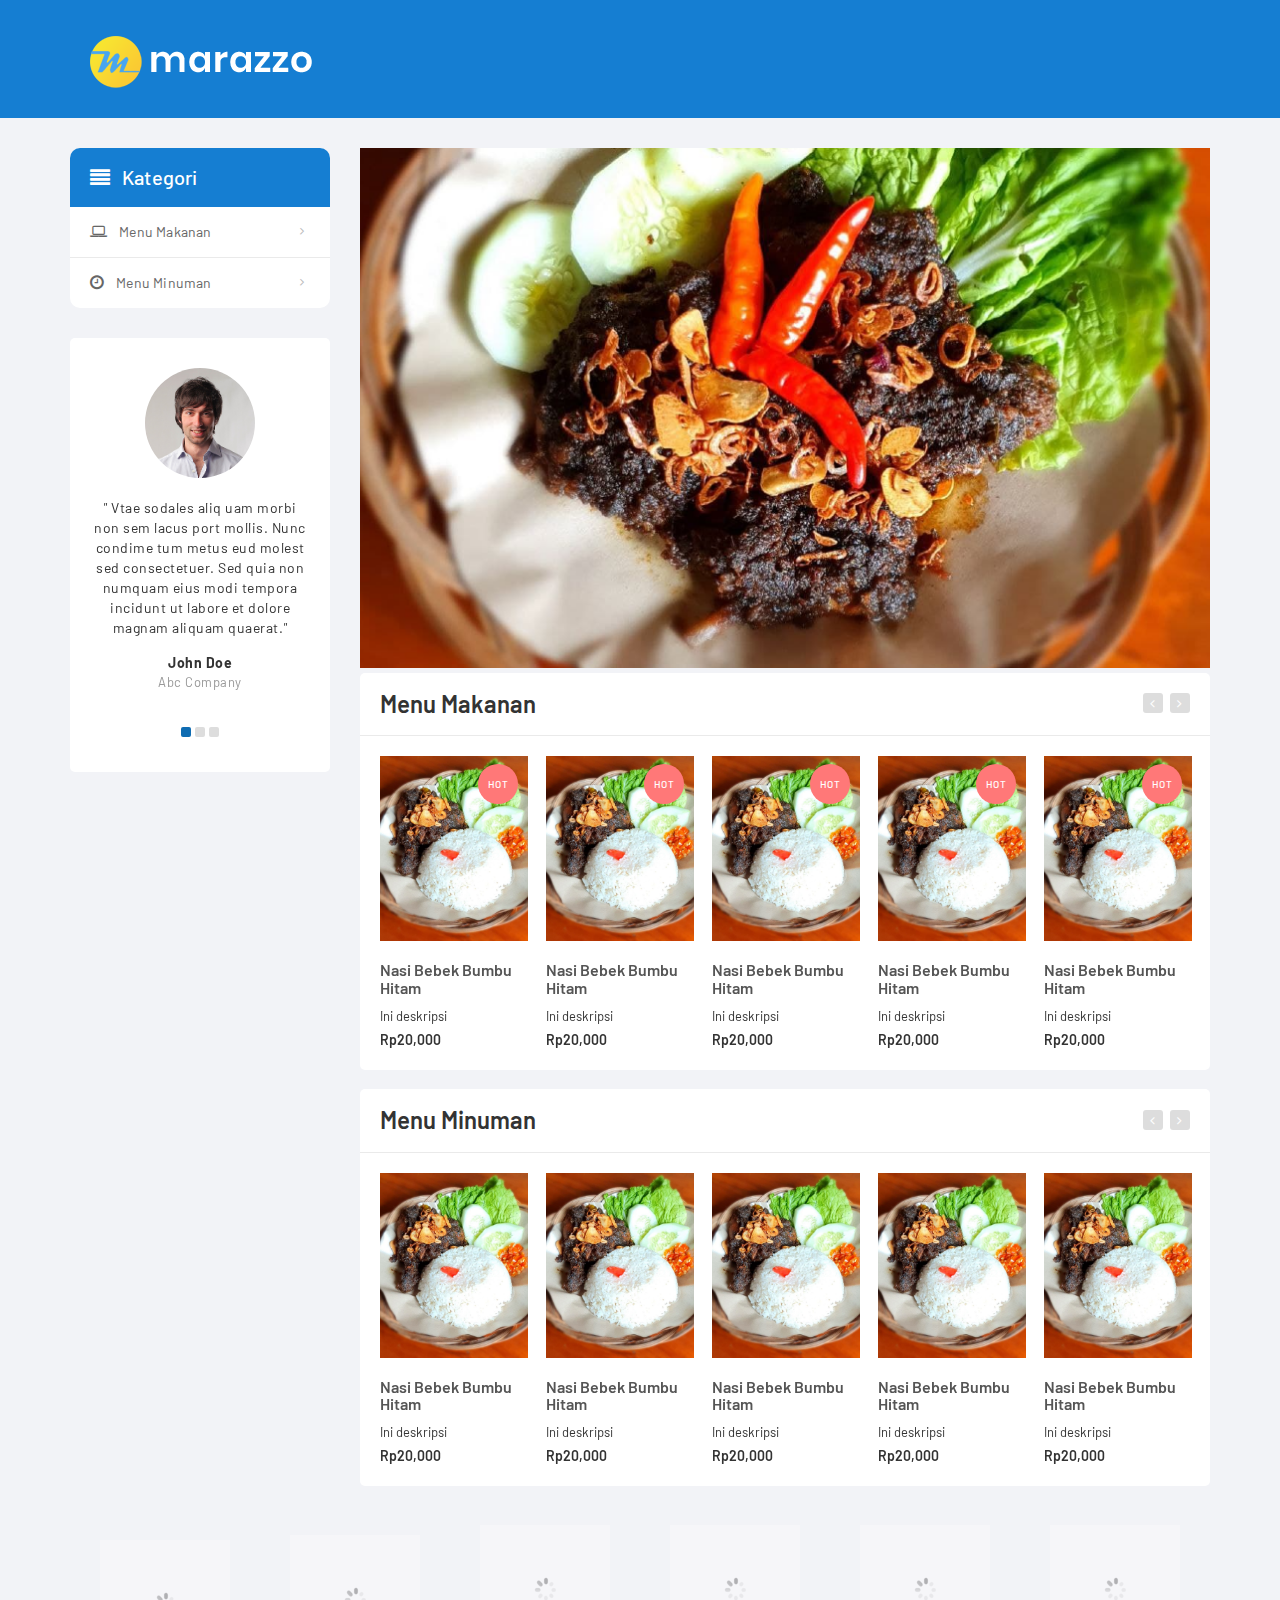
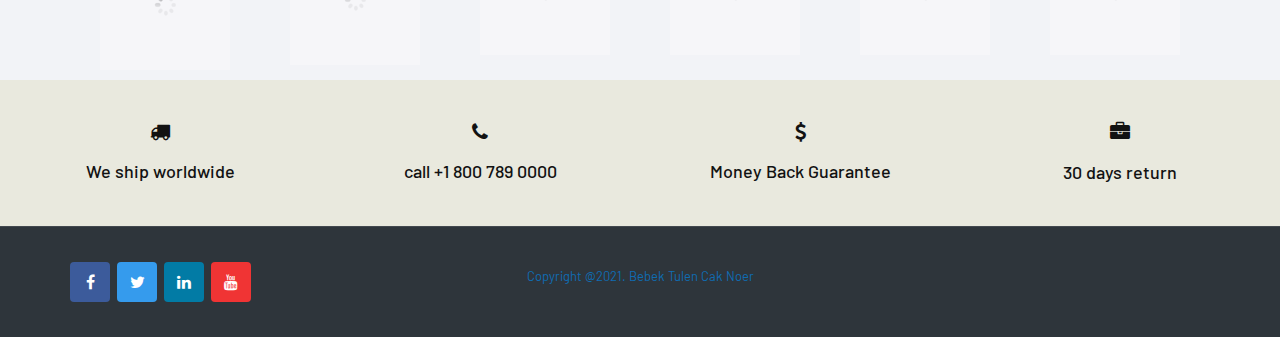
==== commit 9abd5952: "second commit" ====
--- a/index.html
+++ b/index.html
@@ -11,10 +11,7 @@
 <meta name="robots" content="all">
 <title>Bebek Tulen Cak Noer</title>
 
-<!-- Bootstrap Core CSS -->
 <link rel="stylesheet" href="assets/css/bootstrap.min.css">
-
-<!-- Customizable CSS -->
 <link rel="stylesheet" href="assets/css/main.css">
 <link rel="stylesheet" href="assets/css/blue.css">
 <link rel="stylesheet" href="assets/css/owl.carousel.css">
@@ -22,11 +19,8 @@
 <link rel="stylesheet" href="assets/css/animate.min.css">
 <link rel="stylesheet" href="assets/css/rateit.css">
 <link rel="stylesheet" href="assets/css/bootstrap-select.min.css">
-
-<!-- Icons/Glyphs -->
 <link rel="stylesheet" href="assets/css/font-awesome.css">
 
-<!-- Fonts -->
 <link href="https://fonts.googleapis.com/css?family=Barlow:200,300,300i,400,400i,500,500i,600,700,800" rel="stylesheet">
 <link href='http://fonts.googleapis.com/css?family=Roboto:300,400,500,700' rel='stylesheet' type='text/css'>
 <link href='https://fonts.googleapis.com/css?family=Open+Sans:400,300,400italic,600,600italic,700,700italic,800' rel='stylesheet' type='text/css'>
@@ -64,25 +58,6 @@
                           <li><a href="#">Bebek Bumbu Hitam</a></li>
                           <li><a href="#">Bebek Bumbu Kriuk</a></li>
                           <li><a href="#">Nasi Pecel</a></li>
-                          <li><a href="#">Microsoft</a></li>
-                          <li><a href="#">Asus</a></li>
-                          <li><a href="#">Adapters</a></li>
-                          <li><a href="#">Batteries</a></li>
-                          <li><a href="#">Cooling Pads</a></li>
-                        </ul>
-                      </div>
-                      <div class="col-xs-12 col-sm-12 col-lg-4">
-                        <ul>
-                          <li><a href="#">Gaming</a></li>
-                          <li><a href="#">Laptop Skins</a></li>
-                          <li><a href="#">Apple</a></li>
-                          <li><a href="#">Dell</a></li>
-                          <li><a href="#">Lenovo</a></li>
-                          <li><a href="#">Microsoft</a></li>
-                          <li><a href="#">Asus</a></li>
-                          <li><a href="#">Adapters</a></li>
-                          <li><a href="#">Batteries</a></li>
-                          <li><a href="#">Cooling Pads</a></li>
                         </ul>
                       </div>
                       <div class="dropdown-banner-holder"> <a href="#"><img alt="" src="assets/images/banners/banner-side.png" /></a> </div>
@@ -102,25 +77,6 @@
                           <li><a href="#">Apple</a></li>
                           <li><a href="#">Dell</a></li>
                           <li><a href="#">Lenovo</a></li>
-                          <li><a href="#">Microsoft</a></li>
-                          <li><a href="#">Asus</a></li>
-                          <li><a href="#">Adapters</a></li>
-                          <li><a href="#">Batteries</a></li>
-                          <li><a href="#">Cooling Pads</a></li>
-                        </ul>
-                      </div>
-                      <div class="col-xs-12 col-sm-12 col-lg-4">
-                        <ul>
-                          <li><a href="#">Gaming</a></li>
-                          <li><a href="#">Laptop Skins</a></li>
-                          <li><a href="#">Apple</a></li>
-                          <li><a href="#">Dell</a></li>
-                          <li><a href="#">Lenovo</a></li>
-                          <li><a href="#">Microsoft</a></li>
-                          <li><a href="#">Asus</a></li>
-                          <li><a href="#">Adapters</a></li>
-                          <li><a href="#">Batteries</a></li>
-                          <li><a href="#">Cooling Pads</a></li>
                         </ul>
                       </div>
                       <div class="dropdown-banner-holder"> <a href="#"><img alt="" src="assets/images/banners/banner-side.png" /></a> </div>
@@ -155,27 +111,28 @@
         <div id="hero">
           <div id="owl-main" class="owl-carousel owl-inner-nav owl-ui-sm">
             <div class="item" style="background-image: url(assets/images/sliders/logo1.png);">
-              <div class="container-fluid">
+              <!-- <div class="container-fluid">
                 <div class="caption bg-color vertical-center text-left">
                   <div class="slider-header fadeInDown-1">Cak Noer</div>
                   <div class="big-text fadeInDown-1"> Bebek Tulen </div>
                   <div class="excerpt fadeInDown-2 hidden-xs"> <span>Lorem ipsum dolor sit amet, consectetur adipisicing elit.</span> </div>
                   <div class="button-holder fadeInDown-3"> <a href="index6c11.html?page=single-product" class="btn-lg btn btn-uppercase btn-warning shop-now-button">Shop Now</a> </div>
                 </div>
-              </div>
+              </div> -->
             </div>
             <div class="item" style="background-image: url(assets/images/menu-makanan/bebek\ bumbu\ hitam.jpg);">
-              <div class="container-fluid">
+              <!-- <div class="container-fluid">
                 <div class="caption bg-color vertical-center text-left">
                   <div class="slider-header fadeInDown-1">Cak Noer</div>
                   <div class="big-text fadeInDown-1"> Bebek Tulen </div>
                   <div class="excerpt fadeInDown-2 hidden-xs"> <span>Nemo enim ipsam voluptatem quia voluptas sit aspernatur aut odit aut fugit</span> </div>
                   <div class="button-holder fadeInDown-3"> <a href="index6c11.html?page=single-product" class="btn-lg btn btn-uppercase btn-warning shop-now-button">Shop Now</a> </div>
                 </div>
-              </div>
+              </div> -->
             </div>
           </div>
         </div>
+
         <!-- Menu Makanan -->
         <section class="section new-arriavls">
           <h3 class="section-title">Menu Makanan</h3>
@@ -198,163 +155,133 @@
                       Ini deskripsi
                     </div>
                     <div class="product-price">
-                      <span class="price"> $450.99 </span>
-                    </div>
-                  </div>
-                </div>
-              </div>
-            </div>
-            <div class="item item-carousel">
-              <div class="products">
-                <div class="product">
-                  <div class="product-image">
-                    <div class="image"> 
-                          <a href="detail.html">
-                             <img src="assets/images/products/p2.jpg" alt=""> 
-                              <img src="assets/images/products/p2_hover.jpg" alt="" class="hover-image">
-                          </a>
-                          
-                          </div>  
-                    <div class="tag new"><span>new</span></div>
-                  </div>
-                  <div class="product-info text-left">
-                    <h3 class="name"><a href="detail.html">Floral Print Buttoned</a></h3>
-                    <div class="rating rateit-small"></div>
-                    <div class="description"></div>
-                    <div class="product-price"> <span class="price"> $450.99 </span> <span class="price-before-discount">$ 800</span> </div>
-                  </div>
-                </div>
-              </div> 
-            </div>
-            <div class="item item-carousel">
-              <div class="products">
-                <div class="product">
-                  <div class="product-image">
-                    <div class="image"> 
-                          <a href="detail.html">
-                             <img src="assets/images/products/p3.jpg" alt=""> 
-                              <img src="assets/images/products/p3_hover.jpg" alt="" class="hover-image">
-                          </a>
-                          
-                          </div>
+                      <span class="price"> Rp20,000 </span>
+                    </div>
+                  </div>
+                </div>
+              </div>
+            </div>
+            <div class="item item-carousel">
+              <div class="products">
+                <div class="product">
+                  <div class="product-image">
+                    <div class="image"> 
+                      <a href="detail.html">
+                          <img src="assets/images/menu-makanan/nasi bebek bumbu hitam.jpg" alt=""> 
+                          <img src="assets/images/products/p10_hover.jpg" alt="" class="hover-image">
+                      </a>
+                    </div>
                     <div class="tag hot"><span>hot</span></div>
                   </div>
                   <div class="product-info text-left">
-                    <h3 class="name"><a href="detail.html">Floral Print Buttoned</a></h3>
-                    <div class="rating rateit-small"></div>
-                    <div class="description"></div>
-                    <div class="product-price"> <span class="price"> $450.99 </span> <span class="price-before-discount">$ 800</span> </div>
-                    <!-- /.product-price --> 
-                    
-                  </div>
-                </div>
-                <!-- /.product --> 
-                
-              </div>
-              <!-- /.products --> 
-            </div>
-            <!-- /.item -->
-            
-            <div class="item item-carousel">
-              <div class="products">
-                <div class="product">
-                  <div class="product-image">
-                    <div class="image"> 
-                          <a href="detail.html">
-                             <img src="assets/images/products/p1.jpg" alt=""> 
-                              <img src="assets/images/products/p1_hover.jpg" alt="" class="hover-image">
-                          </a>
-                          
-                          </div>
-                    <!-- /.image -->
-                    
+                    <h3 class="name"><a href="detail.html">Nasi Bebek Bumbu Hitam</a></h3>
+                    <div class="description">
+                      Ini deskripsi
+                    </div>
+                    <div class="product-price">
+                      <span class="price"> Rp20,000 </span>
+                    </div>
+                  </div>
+                </div>
+              </div>
+            </div>
+            <div class="item item-carousel">
+              <div class="products">
+                <div class="product">
+                  <div class="product-image">
+                    <div class="image"> 
+                      <a href="detail.html">
+                          <img src="assets/images/menu-makanan/nasi bebek bumbu hitam.jpg" alt=""> 
+                          <img src="assets/images/products/p10_hover.jpg" alt="" class="hover-image">
+                      </a>
+                    </div>
                     <div class="tag hot"><span>hot</span></div>
                   </div>
-                  <!-- /.product-image -->
-                  
-                  <div class="product-info text-left">
-                    <h3 class="name"><a href="detail.html">Floral Print Buttoned</a></h3>
-                    <div class="rating rateit-small"></div>
-                    <div class="description"></div>
-                    <div class="product-price"> <span class="price"> $450.99 </span> <span class="price-before-discount">$ 800</span> </div>
-                    <!-- /.product-price --> 
-                    
-                  </div>
-                </div>
-                <!-- /.product --> 
-                
-              </div>
-              <!-- /.products --> 
-            </div>
-            <!-- /.item -->
-            
-            <div class="item item-carousel">
-              <div class="products">
-                <div class="product">
-                  <div class="product-image">
-                    <div class="image"> 
-                          <a href="detail.html">
-                             <img src="assets/images/products/p7.jpg" alt=""> 
-                              <img src="assets/images/products/p7_hover.jpg" alt="" class="hover-image">
-                          </a>
-                          
-                          </div>
-                    <!-- /.image -->
-                    
-                    <div class="tag sale"><span>sale</span></div>
-                  </div>
-                  <!-- /.product-image -->
-                  
-                  <div class="product-info text-left">
-                    <h3 class="name"><a href="detail.html">Floral Print Buttoned</a></h3>
-                    <div class="rating rateit-small"></div>
-                    <div class="description"></div>
-                    <div class="product-price"> <span class="price"> $450.99 </span> <span class="price-before-discount">$ 800</span> </div>
-                    <!-- /.product-price --> 
-                    
-                  </div>
-                </div>
-                <!-- /.product --> 
-                
-              </div>
-              <!-- /.products --> 
-            </div>
-            <!-- /.item -->
-            
-            <div class="item item-carousel">
-              <div class="products">
-                <div class="product">
-                  <div class="product-image">
-                    <div class="image"> 
-                          <a href="detail.html">
-                             <img src="assets/images/products/p9.jpg" alt=""> 
-                              <img src="assets/images/products/p9_hover.jpg" alt="" class="hover-image">
-                          </a>
-                          
-                          </div>
-                    <!-- /.image -->
-                    
-                    <div class="tag sale"><span>sale</span></div>
-                  </div>
-                  <!-- /.product-image -->
-                  
-                  <div class="product-info text-left">
-                    <h3 class="name"><a href="detail.html">Floral Print Buttoned</a></h3>
-                    <div class="rating rateit-small"></div>
-                    <div class="description"></div>
-                    <div class="product-price"> <span class="price"> $450.99 </span> <span class="price-before-discount">$ 800</span> </div>
-                    <!-- /.product-price --> 
-                    
-                  </div>
-                </div>
-                <!-- /.product --> 
-                
-              </div>
-              <!-- /.products --> 
-            </div>
-            <!-- /.item --> 
+                  <div class="product-info text-left">
+                    <h3 class="name"><a href="detail.html">Nasi Bebek Bumbu Hitam</a></h3>
+                    <div class="description">
+                      Ini deskripsi
+                    </div>
+                    <div class="product-price">
+                      <span class="price"> Rp20,000 </span>
+                    </div>
+                  </div>
+                </div>
+              </div>
+            </div>
+            <div class="item item-carousel">
+              <div class="products">
+                <div class="product">
+                  <div class="product-image">
+                    <div class="image"> 
+                      <a href="detail.html">
+                          <img src="assets/images/menu-makanan/nasi bebek bumbu hitam.jpg" alt=""> 
+                          <img src="assets/images/products/p10_hover.jpg" alt="" class="hover-image">
+                      </a>
+                    </div>
+                    <div class="tag hot"><span>hot</span></div>
+                  </div>
+                  <div class="product-info text-left">
+                    <h3 class="name"><a href="detail.html">Nasi Bebek Bumbu Hitam</a></h3>
+                    <div class="description">
+                      Ini deskripsi
+                    </div>
+                    <div class="product-price">
+                      <span class="price"> Rp20,000 </span>
+                    </div>
+                  </div>
+                </div>
+              </div>
+            </div>
+            <div class="item item-carousel">
+              <div class="products">
+                <div class="product">
+                  <div class="product-image">
+                    <div class="image"> 
+                      <a href="detail.html">
+                          <img src="assets/images/menu-makanan/nasi bebek bumbu hitam.jpg" alt=""> 
+                          <img src="assets/images/products/p10_hover.jpg" alt="" class="hover-image">
+                      </a>
+                    </div>
+                    <div class="tag hot"><span>hot</span></div>
+                  </div>
+                  <div class="product-info text-left">
+                    <h3 class="name"><a href="detail.html">Nasi Bebek Bumbu Hitam</a></h3>
+                    <div class="description">
+                      Ini deskripsi
+                    </div>
+                    <div class="product-price">
+                      <span class="price"> Rp20,000 </span>
+                    </div>
+                  </div>
+                </div>
+              </div>
+            </div>
+            <div class="item item-carousel">
+              <div class="products">
+                <div class="product">
+                  <div class="product-image">
+                    <div class="image"> 
+                      <a href="detail.html">
+                          <img src="assets/images/menu-makanan/nasi bebek bumbu hitam.jpg" alt=""> 
+                          <img src="assets/images/products/p10_hover.jpg" alt="" class="hover-image">
+                      </a>
+                    </div>
+                    <div class="tag hot"><span>hot</span></div>
+                  </div>
+                  <div class="product-info text-left">
+                    <h3 class="name"><a href="detail.html">Nasi Bebek Bumbu Hitam</a></h3>
+                    <div class="description">
+                      Ini deskripsi
+                    </div>
+                    <div class="product-price">
+                      <span class="price"> Rp20,000 </span>
+                    </div>
+                  </div>
+                </div>
+              </div>
+            </div> 
           </div>
-          <!-- /.home-owl-carousel --> 
         </section>
         
         <!-- Menu Minuman -->
@@ -366,207 +293,143 @@
                 <div class="product">
                   <div class="product-image">
                     <div class="image"> 
-                          <a href="detail.html">
-                             <img src="assets/images/products/p10.jpg" alt=""> 
-                              <img src="assets/images/products/p10_hover.jpg" alt="" class="hover-image">
-                          </a>
-                          
-                          </div>
-                    <!-- /.image -->
-                    
-                    <div class="tag new"><span>new</span></div>
-                  </div>
-                  <!-- /.product-image -->
-                  
-                  <div class="product-info text-left">
-                    <h3 class="name"><a href="detail.html">Floral Print Buttoned</a></h3>
-                    <div class="rating rateit-small"></div>
-                    <div class="description"></div>
-                    <div class="product-price"> <span class="price"> $450.99 </span> <span class="price-before-discount">$ 800</span> </div>
-                    <!-- /.product-price --> 
-                    
-                  </div>
-                </div>
-                <!-- /.product --> 
-                
-              </div>
-              <!-- /.products --> 
-            </div>
-            <!-- /.item -->
-            
-            <div class="item item-carousel">
-              <div class="products">
-                <div class="product">
-                  <div class="product-image">
-                    <div class="image"> 
-                          <a href="detail.html">
-                             <img src="assets/images/products/p2.jpg" alt=""> 
-                              <img src="assets/images/products/p2_hover.jpg" alt="" class="hover-image">
-                          </a>
-                          
-                          </div>
-                    <!-- /.image -->
-                    
-                    <div class="tag new"><span>new</span></div>
-                  </div>
-                  <!-- /.product-image -->
-                  
-                  <div class="product-info text-left">
-                    <h3 class="name"><a href="detail.html">Floral Print Buttoned</a></h3>
-                    <div class="rating rateit-small"></div>
-                    <div class="description"></div>
-                    <div class="product-price"> <span class="price"> $450.99 </span> <span class="price-before-discount">$ 800</span> </div>
-                    <!-- /.product-price --> 
-                    
-                  </div>
-                </div>
-                <!-- /.product --> 
-                
-              </div>
-              <!-- /.products --> 
-            </div>
-            <!-- /.item -->
-            
-            <div class="item item-carousel">
-              <div class="products">
-                <div class="product">
-                  <div class="product-image">
-                    <div class="image"> 
-                          <a href="detail.html">
-                             <img src="assets/images/products/p3.jpg" alt=""> 
-                              <img src="assets/images/products/p3_hover.jpg" alt="" class="hover-image">
-                          </a>
-                          
-                          </div>
-                    <!-- /.image -->
-                    
-                    <div class="tag hot"><span>hot</span></div>
-                  </div>
-                  <!-- /.product-image -->
-                  
-                  <div class="product-info text-left">
-                    <h3 class="name"><a href="detail.html">Floral Print Buttoned</a></h3>
-                    <div class="rating rateit-small"></div>
-                    <div class="description"></div>
-                    <div class="product-price"> <span class="price"> $450.99 </span> <span class="price-before-discount">$ 800</span> </div>
-                    <!-- /.product-price --> 
-                    
-                  </div>
-                </div>
-                <!-- /.product --> 
-                
-              </div>
-              <!-- /.products --> 
-            </div>
-            <!-- /.item -->
-            
-            <div class="item item-carousel">
-              <div class="products">
-                <div class="product">
-                  <div class="product-image">
-                    <div class="image"> 
-                          <a href="detail.html">
-                             <img src="assets/images/products/p1.jpg" alt=""> 
-                              <img src="assets/images/products/p1_hover.jpg" alt="" class="hover-image">
-                          </a>
-                          
-                          </div>
-                    <!-- /.image -->
-                    
-                    <div class="tag hot"><span>hot</span></div>
-                  </div>
-                  <!-- /.product-image -->
-                  
-                  <div class="product-info text-left">
-                    <h3 class="name"><a href="detail.html">Floral Print Buttoned</a></h3>
-                    <div class="rating rateit-small"></div>
-                    <div class="description"></div>
-                    <div class="product-price"> <span class="price"> $450.99 </span> <span class="price-before-discount">$ 800</span> </div>
-                    <!-- /.product-price --> 
-                    
-                  </div>
-                </div>
-                <!-- /.product --> 
-                
-              </div>
-              <!-- /.products --> 
-            </div>
-            <!-- /.item -->
-            
-            <div class="item item-carousel">
-              <div class="products">
-                <div class="product">
-                  <div class="product-image">
-                    <div class="image"> 
-                          <a href="detail.html">
-                             <img src="assets/images/products/p7.jpg" alt=""> 
-                              <img src="assets/images/products/p7_hover.jpg" alt="" class="hover-image">
-                          </a>
-                          
-                          </div>
-                    <!-- /.image -->
-                    
-                    <div class="tag sale"><span>sale</span></div>
-                  </div>
-                  <!-- /.product-image -->
-                  
-                  <div class="product-info text-left">
-                    <h3 class="name"><a href="detail.html">Floral Print Buttoned</a></h3>
-                    <div class="rating rateit-small"></div>
-                    <div class="description"></div>
-                    <div class="product-price"> <span class="price"> $450.99 </span> <span class="price-before-discount">$ 800</span> </div>
-                    <!-- /.product-price --> 
-                    
-                  </div>
-                </div>
-                <!-- /.product --> 
-                
-              </div>
-              <!-- /.products --> 
-            </div>
-            <!-- /.item -->
-            
-            <div class="item item-carousel">
-              <div class="products">
-                <div class="product">
-                  <div class="product-image">
-                    <div class="image"> 
-                          <a href="detail.html">
-                             <img src="assets/images/products/p9.jpg" alt=""> 
-                              <img src="assets/images/products/p9_hover.jpg" alt="" class="hover-image">
-                          </a>
-                          
-                          </div>
-                    <!-- /.image -->
-                    
-                    <div class="tag sale"><span>sale</span></div>
-                  </div>
-                  <!-- /.product-image -->
-                  
-                  <div class="product-info text-left">
-                    <h3 class="name"><a href="detail.html">Floral Print Buttoned</a></h3>
-                    <div class="rating rateit-small"></div>
-                    <div class="description"></div>
-                    <div class="product-price"> <span class="price"> $450.99 </span> <span class="price-before-discount">$ 800</span> </div>
-                    <!-- /.product-price --> 
-                    
-                  </div>
-                </div>
-                <!-- /.product --> 
-                
-              </div>
-              <!-- /.products --> 
-            </div>
-            <!-- /.item --> 
+                      <a href="detail.html">
+                          <img src="assets/images/menu-makanan/nasi bebek bumbu hitam.jpg" alt=""> 
+                          <img src="assets/images/products/p10_hover.jpg" alt="" class="hover-image">
+                      </a>
+                    </div>
+                  </div>
+                  <div class="product-info text-left">
+                    <h3 class="name"><a href="detail.html">Nasi Bebek Bumbu Hitam</a></h3>
+                    <div class="description">
+                      Ini deskripsi
+                    </div>
+                    <div class="product-price">
+                      <span class="price"> Rp20,000 </span>
+                    </div>
+                  </div>
+                </div>
+              </div>
+            </div>
+            <div class="item item-carousel">
+              <div class="products">
+                <div class="product">
+                  <div class="product-image">
+                    <div class="image"> 
+                      <a href="detail.html">
+                          <img src="assets/images/menu-makanan/nasi bebek bumbu hitam.jpg" alt=""> 
+                          <img src="assets/images/products/p10_hover.jpg" alt="" class="hover-image">
+                      </a>
+                    </div>
+                  </div>
+                  <div class="product-info text-left">
+                    <h3 class="name"><a href="detail.html">Nasi Bebek Bumbu Hitam</a></h3>
+                    <div class="description">
+                      Ini deskripsi
+                    </div>
+                    <div class="product-price">
+                      <span class="price"> Rp20,000 </span>
+                    </div>
+                  </div>
+                </div>
+              </div>
+            </div>
+            <div class="item item-carousel">
+              <div class="products">
+                <div class="product">
+                  <div class="product-image">
+                    <div class="image"> 
+                      <a href="detail.html">
+                          <img src="assets/images/menu-makanan/nasi bebek bumbu hitam.jpg" alt=""> 
+                          <img src="assets/images/products/p10_hover.jpg" alt="" class="hover-image">
+                      </a>
+                    </div>
+                  </div>
+                  <div class="product-info text-left">
+                    <h3 class="name"><a href="detail.html">Nasi Bebek Bumbu Hitam</a></h3>
+                    <div class="description">
+                      Ini deskripsi
+                    </div>
+                    <div class="product-price">
+                      <span class="price"> Rp20,000 </span>
+                    </div>
+                  </div>
+                </div>
+              </div>
+            </div>
+            <div class="item item-carousel">
+              <div class="products">
+                <div class="product">
+                  <div class="product-image">
+                    <div class="image"> 
+                      <a href="detail.html">
+                          <img src="assets/images/menu-makanan/nasi bebek bumbu hitam.jpg" alt=""> 
+                          <img src="assets/images/products/p10_hover.jpg" alt="" class="hover-image">
+                      </a>
+                    </div>
+                  </div>
+                  <div class="product-info text-left">
+                    <h3 class="name"><a href="detail.html">Nasi Bebek Bumbu Hitam</a></h3>
+                    <div class="description">
+                      Ini deskripsi
+                    </div>
+                    <div class="product-price">
+                      <span class="price"> Rp20,000 </span>
+                    </div>
+                  </div>
+                </div>
+              </div>
+            </div>
+            <div class="item item-carousel">
+              <div class="products">
+                <div class="product">
+                  <div class="product-image">
+                    <div class="image"> 
+                      <a href="detail.html">
+                          <img src="assets/images/menu-makanan/nasi bebek bumbu hitam.jpg" alt=""> 
+                          <img src="assets/images/products/p10_hover.jpg" alt="" class="hover-image">
+                      </a>
+                    </div>
+                  </div>
+                  <div class="product-info text-left">
+                    <h3 class="name"><a href="detail.html">Nasi Bebek Bumbu Hitam</a></h3>
+                    <div class="description">
+                      Ini deskripsi
+                    </div>
+                    <div class="product-price">
+                      <span class="price"> Rp20,000 </span>
+                    </div>
+                  </div>
+                </div>
+              </div>
+            </div>
+            <div class="item item-carousel">
+              <div class="products">
+                <div class="product">
+                  <div class="product-image">
+                    <div class="image"> 
+                      <a href="detail.html">
+                          <img src="assets/images/menu-makanan/nasi bebek bumbu hitam.jpg" alt=""> 
+                          <img src="assets/images/products/p10_hover.jpg" alt="" class="hover-image">
+                      </a>
+                    </div>
+                  </div>
+                  <div class="product-info text-left">
+                    <h3 class="name"><a href="detail.html">Nasi Bebek Bumbu Hitam</a></h3>
+                    <div class="description">
+                      Ini deskripsi
+                    </div>
+                    <div class="product-price">
+                      <span class="price"> Rp20,000 </span>
+                    </div>
+                  </div>
+                </div>
+              </div>
+            </div>
           </div>
-          <!-- /.home-owl-carousel --> 
         </section>
       </div>
-      <!-- /.homebanner-holder --> 
-      <!-- ============================================== CONTENT : END ============================================== --> 
     </div>
-    <!-- /.row --> 
-    <!-- ============================================== BRANDS CAROUSEL ============================================== -->
     <div id="brands-carousel" class="logo-slider">
       <div class="logo-slider-inner">
         <div id="brand-slider" class="owl-carousel brand-slider custom-carousel owl-theme">
@@ -600,55 +463,42 @@
           <div class="item"> <a href="#" class="image"> <img data-echo="assets/images/brands/brand5.png" src="assets/images/blank.gif" alt=""> </a> </div>
           <!--/.item--> 
         </div>
-        <!-- /.owl-carousel #logo-slider --> 
       </div>
-      <!-- /.logo-slider-inner --> 
-      
-    </div>
-    <!-- /.logo-slider --> 
-    <!-- ============================================== BRANDS CAROUSEL : END ============================================== --> 
-  </div>
-  <!-- /.container --> 
-</div>
-<!-- /#top-banner-and-menu --> 
-
-        <!-- ============================================== INFO BOXES ============================================== -->
-        <div class="row our-features-box">
-     <div class="container">
-      <ul>
-        <li>
-          <div class="feature-box">
-            <div class="icon-truck"></div>
-            <div class="content-blocks">We ship worldwide</div>
-          </div>
-        </li>
-        <li>
-          <div class="feature-box">
-            <div class="icon-support"></div>
-            <div class="content-blocks">call 
-              +1 800 789 0000</div>
-          </div>
-        </li>
-        <li>
-          <div class="feature-box">
-            <div class="icon-money"></div>
-            <div class="content-blocks">Money Back Guarantee</div>
-          </div>
-        </li>
-        <li>
-          <div class="feature-box">
-            <div class="icon-return"></div>
-            <div class="content">30 days return</div>
-          </div>
-        </li>
-        
-      </ul>
     </div>
   </div>
-        <!-- /.info-boxes --> 
-        <!-- ============================================== INFO BOXES : END ============================================== --> 
-
-<!-- ============================================================= FOOTER ============================================================= -->
+</div>
+<div class="row our-features-box">
+  <div class="container">
+    <ul>
+      <li>
+        <div class="feature-box">
+          <div class="icon-truck"></div>
+          <div class="content-blocks">We ship worldwide</div>
+        </div>
+      </li>
+      <li>
+        <div class="feature-box">
+          <div class="icon-support"></div>
+          <div class="content-blocks">call 
+            +1 800 789 0000</div>
+        </div>
+      </li>
+      <li>
+        <div class="feature-box">
+          <div class="icon-money"></div>
+          <div class="content-blocks">Money Back Guarantee</div>
+        </div>
+      </li>
+      <li>
+        <div class="feature-box">
+          <div class="icon-return"></div>
+          <div class="content">30 days return</div>
+        </div>
+      </li>
+    </ul>
+  </div>
+</div>
+
 <footer id="footer" class="footer color-bg">
   <div class="copyright-bar">
     <div class="container">
@@ -664,13 +514,7 @@
     </div>
   </div>
 </footer>
-<!-- ============================================================= FOOTER : END============================================================= --> 
-
-<!-- For demo purposes – can be removed on production --> 
-
-<!-- For demo purposes – can be removed on production : End --> 
-
-<!-- JavaScripts placed at the end of the document so the pages load faster --> 
+
 <script src="assets/js/jquery-1.11.1.min.js"></script> 
 <script src="assets/js/bootstrap.min.js"></script> 
 <script src="assets/js/bootstrap-hover-dropdown.min.js"></script> 
--- a/assets/css/main.css
+++ b/assets/css/main.css
@@ -1757,7 +1757,7 @@
   overflow:hidden
 }
 .sidebar .side-menu nav .nav > li > .mega-menu .yamm-content {
-  padding: 10px 20px;
+  padding: 5px 20px;
 }
 .sidebar .side-menu nav .nav > li > .mega-menu .yamm-content ul > li {
 
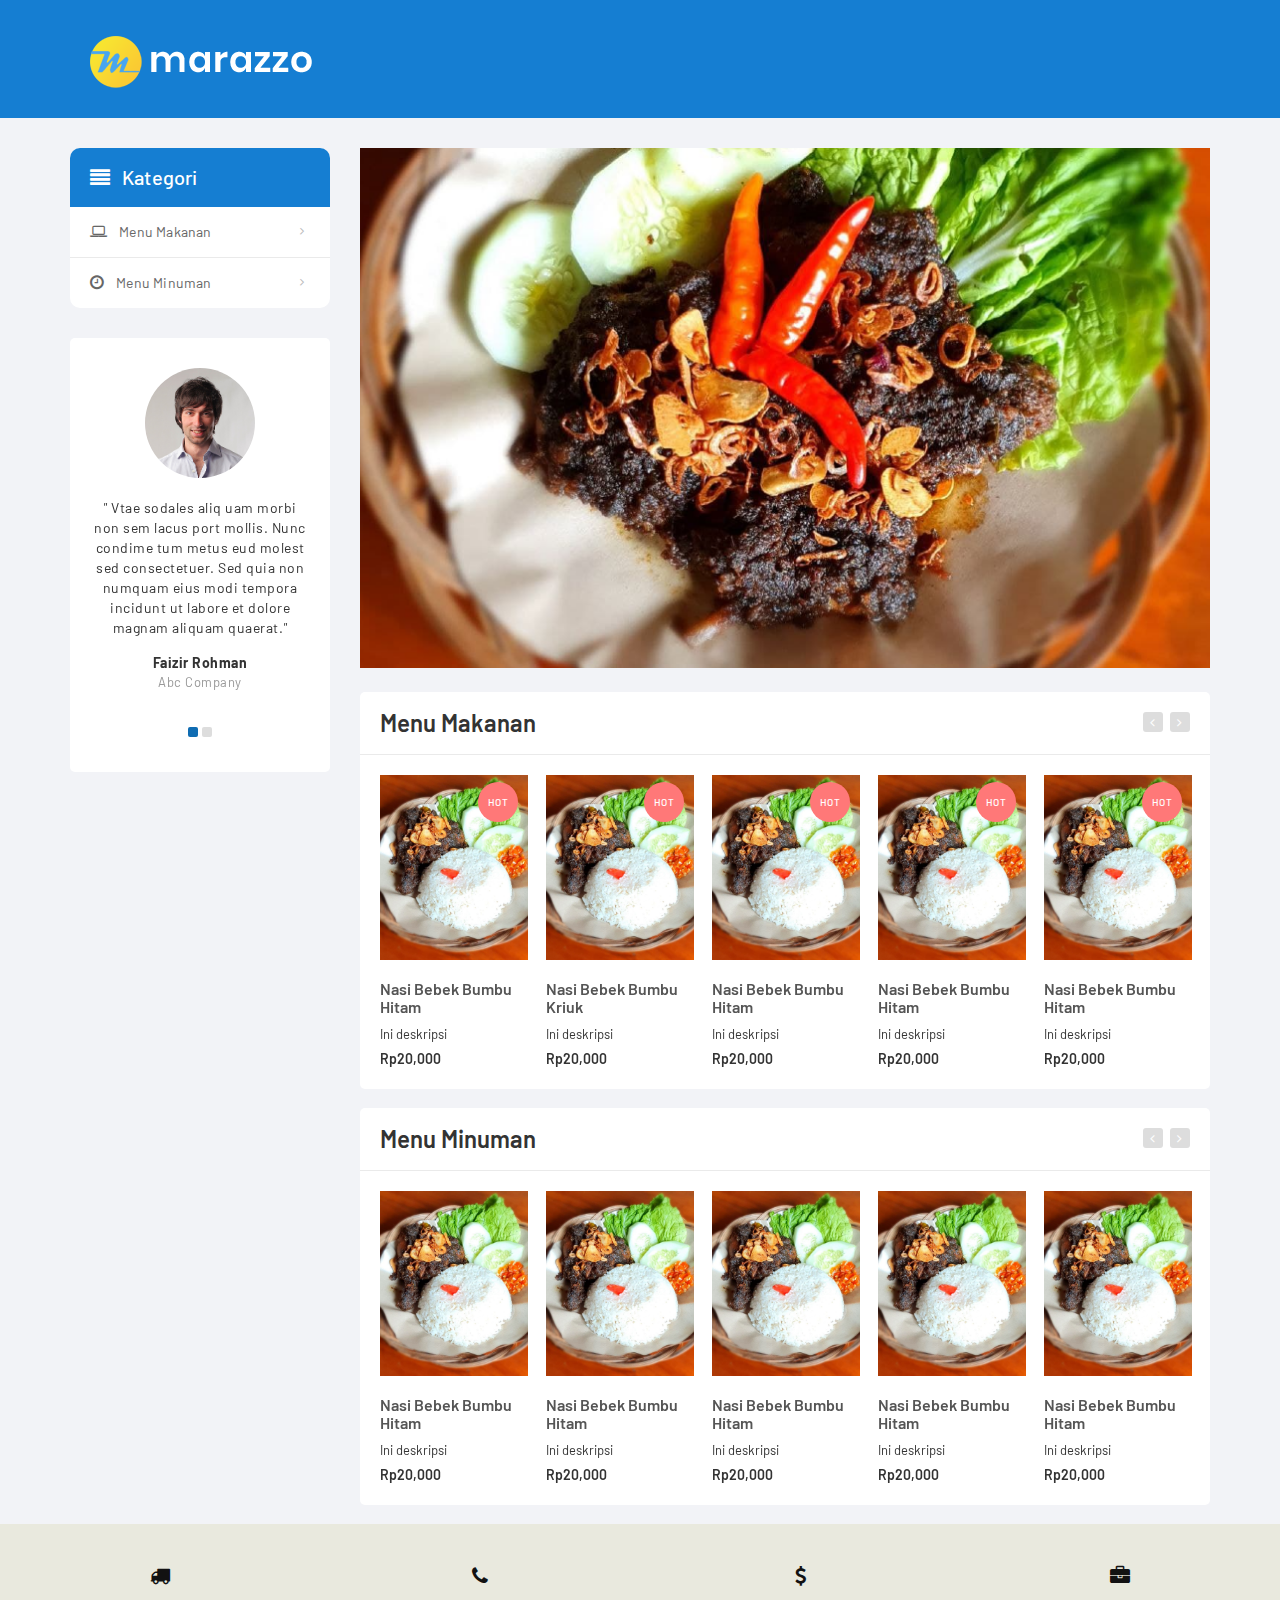
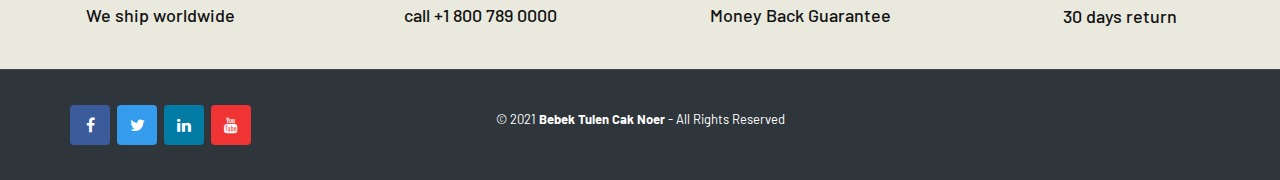
==== commit 0546a431: "update" ====
--- a/index.html
+++ b/index.html
@@ -32,7 +32,7 @@
     <div class="container">
       <div class="row">
         <div class="col-xs-12 col-sm-12 col-md-3 logo-holder"> 
-          <div class="logo"> <a href="home.html"> <img src="assets/images/logo.png" alt="logo"> </a> </div>
+          <div class="logo"> <a href="/"> <img src="assets/images/logo.png" alt="logo"> </a> </div>
         </div>
       </div>
     </div>
@@ -53,7 +53,7 @@
                     <div class="row">
                       <div class="col-xs-12 col-sm-12 col-lg-4">
                         <ul>
-                          <li><a href="#">Nasi Bebek Bumbu Hitam</a></li>
+                          <li><a href="menu-makanan/detail-nasi-bebek-bumbu-hitam-d2n3b4.html">Nasi Bebek Bumbu Hitam</a></li>
                           <li><a href="#">Nasi Bebek Bumbu Kriuk</a></li>
                           <li><a href="#">Bebek Bumbu Hitam</a></li>
                           <li><a href="#">Bebek Bumbu Kriuk</a></li>
@@ -92,17 +92,12 @@
             <div class="item">
               <div class="avatar"><img src="assets/images/testimonials/member1.png" alt="Image"></div>
               <div class="testimonials"><em>"</em> Vtae sodales aliq uam morbi non sem lacus port mollis. Nunc condime tum metus eud molest sed consectetuer. Sed quia non numquam eius modi tempora incidunt ut labore et dolore magnam aliquam quaerat.<em>"</em></div>
-              <div class="clients_author">John Doe <span>Abc Company</span></div>
+              <div class="clients_author">Faizir Rohman <span>Abc Company</span></div>
             </div>
             <div class="item">
               <div class="avatar"><img src="assets/images/testimonials/member3.png" alt="Image"></div>
               <div class="testimonials"><em>"</em>Vtae sodales aliq uam morbi non sem lacus port mollis. Nunc condime tum metus eud molest sed consectetuer. Sed quia non numquam eius modi tempora incidunt ut labore et dolore magnam aliquam quaerat.<em>"</em></div>
-              <div class="clients_author">Stephen Doe <span>Xperia Designs</span> </div>
-            </div>
-            <div class="item">
-              <div class="avatar"><img src="assets/images/testimonials/member2.png" alt="Image"></div>
-              <div class="testimonials"><em>"</em>Vtae sodales aliq uam morbi non sem lacus port mollis. Nunc condime tum metus eud molest sed consectetuer. Sed quia non numquam eius modi tempora incidunt ut labore et dolore magnam aliquam quaerat.<em>"</em></div>
-              <div class="clients_author">Saraha Smith <span>Datsun &amp; Co</span> </div>
+              <div class="clients_author">Faizir Rohman <span>Xperia Designs</span> </div>
             </div>
           </div> 
         </div>
@@ -133,6 +128,8 @@
           </div>
         </div>
 
+        <br>
+
         <!-- Menu Makanan -->
         <section class="section new-arriavls">
           <h3 class="section-title">Menu Makanan</h3>
@@ -142,39 +139,39 @@
                 <div class="product">
                   <div class="product-image">
                     <div class="image"> 
-                      <a href="detail.html">
-                          <img src="assets/images/menu-makanan/nasi bebek bumbu hitam.jpg" alt=""> 
-                          <img src="assets/images/products/p10_hover.jpg" alt="" class="hover-image">
-                      </a>
-                    </div>
-                    <div class="tag hot"><span>hot</span></div>
-                  </div>
-                  <div class="product-info text-left">
-                    <h3 class="name"><a href="detail.html">Nasi Bebek Bumbu Hitam</a></h3>
-                    <div class="description">
-                      Ini deskripsi
-                    </div>
-                    <div class="product-price">
-                      <span class="price"> Rp20,000 </span>
-                    </div>
-                  </div>
-                </div>
-              </div>
-            </div>
-            <div class="item item-carousel">
-              <div class="products">
-                <div class="product">
-                  <div class="product-image">
-                    <div class="image"> 
-                      <a href="detail.html">
-                          <img src="assets/images/menu-makanan/nasi bebek bumbu hitam.jpg" alt=""> 
-                          <img src="assets/images/products/p10_hover.jpg" alt="" class="hover-image">
-                      </a>
-                    </div>
-                    <div class="tag hot"><span>hot</span></div>
-                  </div>
-                  <div class="product-info text-left">
-                    <h3 class="name"><a href="detail.html">Nasi Bebek Bumbu Hitam</a></h3>
+                      <a href="menu-makanan/detail-nasi-bebek-bumbu-hitam-d2n3b4.html">
+                          <img src="assets/images/menu-makanan/nasi bebek bumbu hitam.jpg" alt=""> 
+                          <img src="assets/images/products/p10_hover.jpg" alt="" class="hover-image">
+                      </a>
+                    </div>
+                    <div class="tag hot"><span>hot</span></div>
+                  </div>
+                  <div class="product-info text-left">
+                    <h3 class="name"><a href="menu-makanan/detail-nasi-bebek-bumbu-hitam-d2n3b4.html">Nasi Bebek Bumbu Hitam</a></h3>
+                    <div class="description">
+                      Ini deskripsi
+                    </div>
+                    <div class="product-price">
+                      <span class="price"> Rp20,000 </span>
+                    </div>
+                  </div>
+                </div>
+              </div>
+            </div>
+            <div class="item item-carousel">
+              <div class="products">
+                <div class="product">
+                  <div class="product-image">
+                    <div class="image"> 
+                      <a href="detail.html">
+                          <img src="assets/images/menu-makanan/nasi bebek bumbu hitam.jpg" alt=""> 
+                          <img src="assets/images/products/p10_hover.jpg" alt="" class="hover-image">
+                      </a>
+                    </div>
+                    <div class="tag hot"><span>hot</span></div>
+                  </div>
+                  <div class="product-info text-left">
+                    <h3 class="name"><a href="detail.html">Nasi Bebek Bumbu Kriuk</a></h3>
                     <div class="description">
                       Ini deskripsi
                     </div>
@@ -428,41 +425,6 @@
             </div>
           </div>
         </section>
-      </div>
-    </div>
-    <div id="brands-carousel" class="logo-slider">
-      <div class="logo-slider-inner">
-        <div id="brand-slider" class="owl-carousel brand-slider custom-carousel owl-theme">
-          <div class="item m-t-15"> <a href="#" class="image"> <img data-echo="assets/images/brands/brand1.png" src="assets/images/blank.gif" alt=""> </a> </div>
-          <!--/.item-->
-          
-          <div class="item m-t-10"> <a href="#" class="image"> <img data-echo="assets/images/brands/brand2.png" src="assets/images/blank.gif" alt=""> </a> </div>
-          <!--/.item-->
-          
-          <div class="item"> <a href="#" class="image"> <img data-echo="assets/images/brands/brand3.png" src="assets/images/blank.gif" alt=""> </a> </div>
-          <!--/.item-->
-          
-          <div class="item"> <a href="#" class="image"> <img data-echo="assets/images/brands/brand4.png" src="assets/images/blank.gif" alt=""> </a> </div>
-          <!--/.item-->
-          
-          <div class="item"> <a href="#" class="image"> <img data-echo="assets/images/brands/brand5.png" src="assets/images/blank.gif" alt=""> </a> </div>
-          <!--/.item-->
-          
-          <div class="item"> <a href="#" class="image"> <img data-echo="assets/images/brands/brand6.png" src="assets/images/blank.gif" alt=""> </a> </div>
-          <!--/.item-->
-          
-          <div class="item"> <a href="#" class="image"> <img data-echo="assets/images/brands/brand2.png" src="assets/images/blank.gif" alt=""> </a> </div>
-          <!--/.item-->
-          
-          <div class="item"> <a href="#" class="image"> <img data-echo="assets/images/brands/brand4.png" src="assets/images/blank.gif" alt=""> </a> </div>
-          <!--/.item-->
-          
-          <div class="item"> <a href="#" class="image"> <img data-echo="assets/images/brands/brand1.png" src="assets/images/blank.gif" alt=""> </a> </div>
-          <!--/.item-->
-          
-          <div class="item"> <a href="#" class="image"> <img data-echo="assets/images/brands/brand5.png" src="assets/images/blank.gif" alt=""> </a> </div>
-          <!--/.item--> 
-        </div>
       </div>
     </div>
   </div>
@@ -510,7 +472,7 @@
           <li class="youtube pull-left"><a target="_blank" rel="nofollow" href="#" title="Youtube"></a></li>
         </ul>
       </div>
-      <div class="col-xs-12 col-sm-4 no-padding copyright"><a target="_blank" >Copyright @2021. Bebek Tulen Cak Noer</a> </div>
+      <div class="col-xs-12 col-sm-4 copyright" style="color: white;">© 2021<strong><span> Bebek Tulen Cak Noer </span></strong> - All Rights Reserved</div>
     </div>
   </div>
 </footer>
--- a/assets/css/main.css
+++ b/assets/css/main.css
@@ -1757,7 +1757,7 @@
   overflow:hidden
 }
 .sidebar .side-menu nav .nav > li > .mega-menu .yamm-content {
-  padding: 5px 20px;
+  padding: 15px 20px;
 }
 .sidebar .side-menu nav .nav > li > .mega-menu .yamm-content ul > li {
 
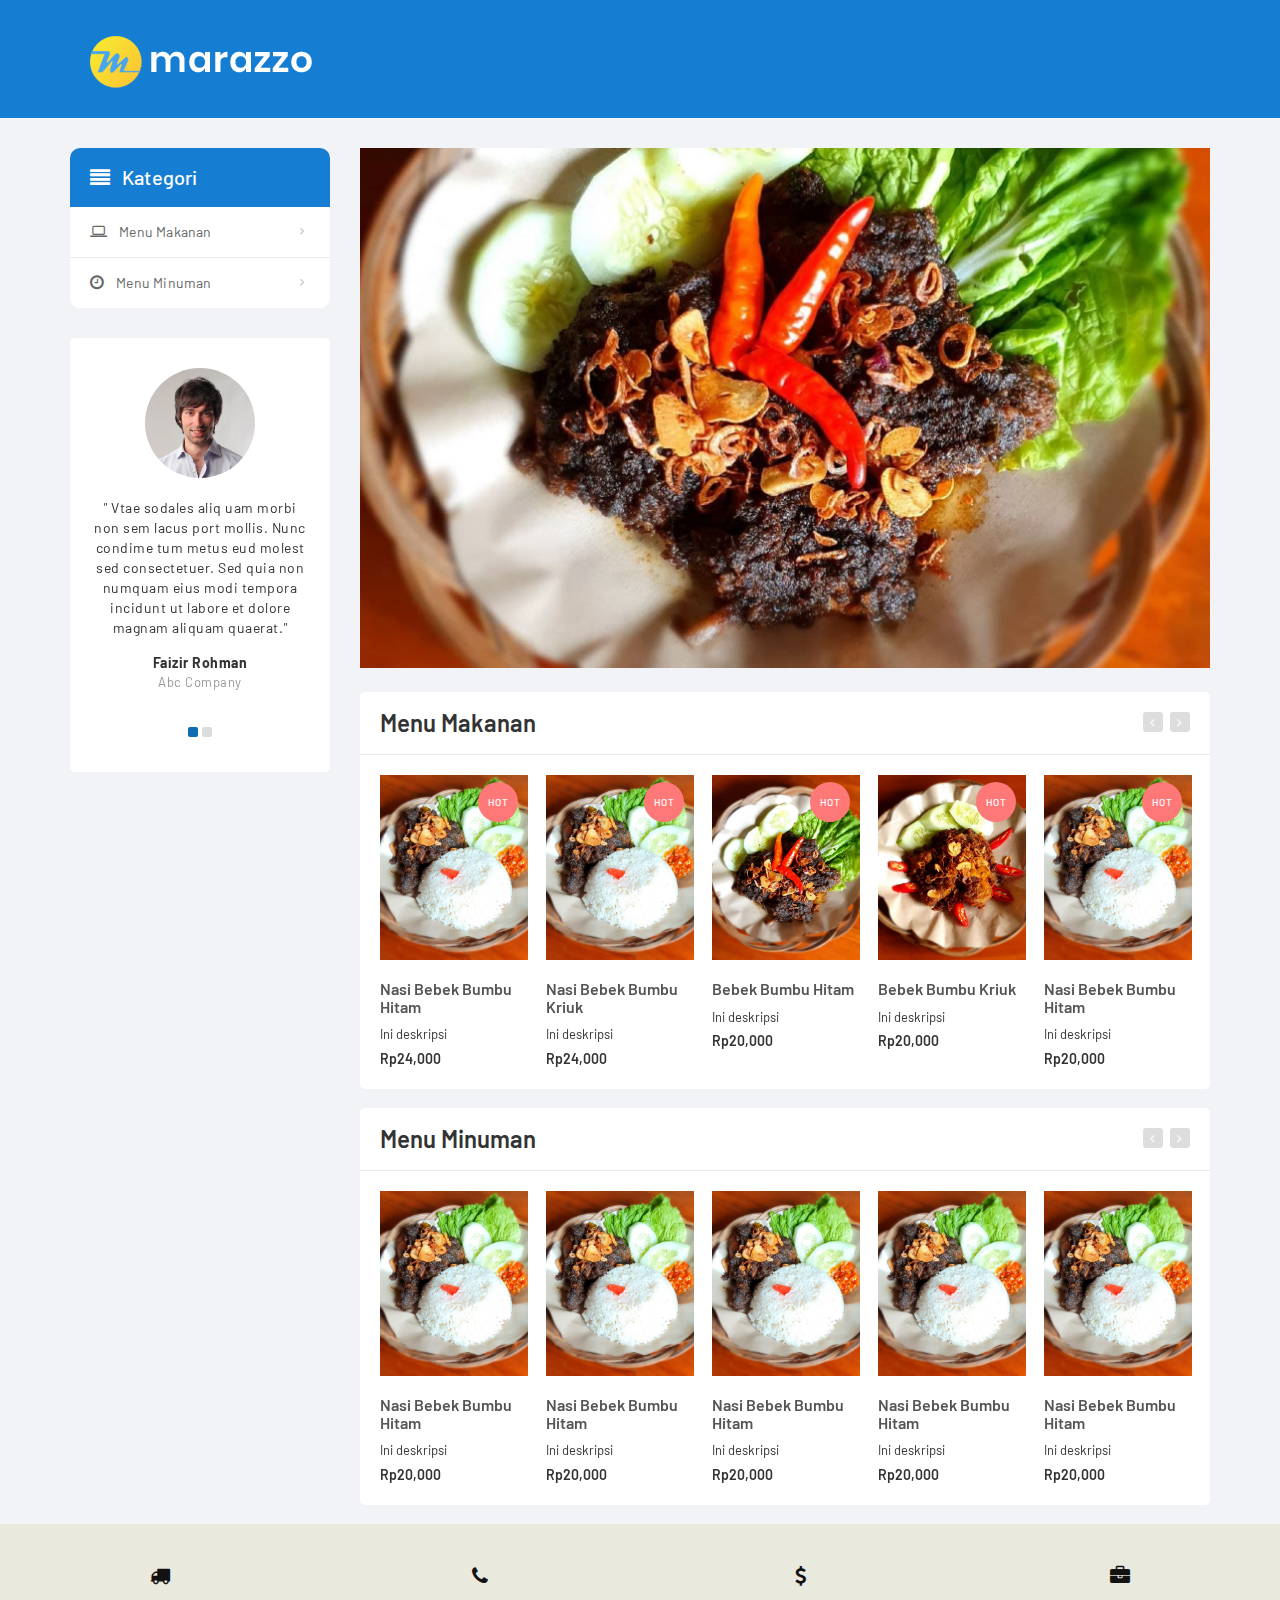
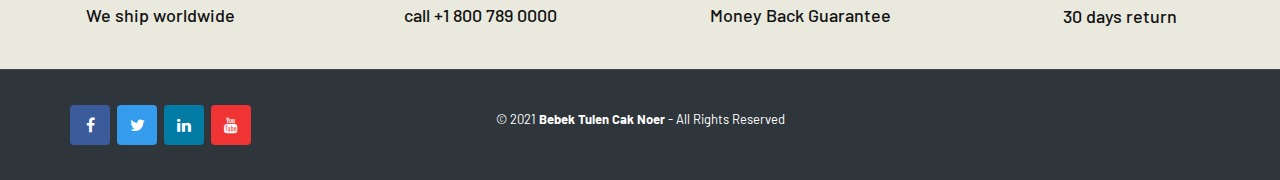
==== commit 122dfbfc: "Update lagi" ====
--- a/index.html
+++ b/index.html
@@ -54,9 +54,9 @@
                       <div class="col-xs-12 col-sm-12 col-lg-4">
                         <ul>
                           <li><a href="menu-makanan/detail-nasi-bebek-bumbu-hitam-d2n3b4.html">Nasi Bebek Bumbu Hitam</a></li>
-                          <li><a href="#">Nasi Bebek Bumbu Kriuk</a></li>
-                          <li><a href="#">Bebek Bumbu Hitam</a></li>
-                          <li><a href="#">Bebek Bumbu Kriuk</a></li>
+                          <li><a href="menu-makanan/detail-nasi-bebek-bumbu-kriuk-h8q6b9.html">Nasi Bebek Bumbu Kriuk</a></li>
+                          <li><a href="menu-makanan/detail-bebek-bumbu-hitam-f8k5l1.html">Bebek Bumbu Hitam</a></li>
+                          <li><a href="menu-makanan/detail-bebek-bumbu-kriuk-d7g4y0.html">Bebek Bumbu Kriuk</a></li>
                           <li><a href="#">Nasi Pecel</a></li>
                         </ul>
                       </div>
@@ -152,74 +152,74 @@
                       Ini deskripsi
                     </div>
                     <div class="product-price">
-                      <span class="price"> Rp20,000 </span>
-                    </div>
-                  </div>
-                </div>
-              </div>
-            </div>
-            <div class="item item-carousel">
-              <div class="products">
-                <div class="product">
-                  <div class="product-image">
-                    <div class="image"> 
-                      <a href="detail.html">
-                          <img src="assets/images/menu-makanan/nasi bebek bumbu hitam.jpg" alt=""> 
-                          <img src="assets/images/products/p10_hover.jpg" alt="" class="hover-image">
-                      </a>
-                    </div>
-                    <div class="tag hot"><span>hot</span></div>
-                  </div>
-                  <div class="product-info text-left">
-                    <h3 class="name"><a href="detail.html">Nasi Bebek Bumbu Kriuk</a></h3>
-                    <div class="description">
-                      Ini deskripsi
-                    </div>
-                    <div class="product-price">
-                      <span class="price"> Rp20,000 </span>
-                    </div>
-                  </div>
-                </div>
-              </div>
-            </div>
-            <div class="item item-carousel">
-              <div class="products">
-                <div class="product">
-                  <div class="product-image">
-                    <div class="image"> 
-                      <a href="detail.html">
-                          <img src="assets/images/menu-makanan/nasi bebek bumbu hitam.jpg" alt=""> 
-                          <img src="assets/images/products/p10_hover.jpg" alt="" class="hover-image">
-                      </a>
-                    </div>
-                    <div class="tag hot"><span>hot</span></div>
-                  </div>
-                  <div class="product-info text-left">
-                    <h3 class="name"><a href="detail.html">Nasi Bebek Bumbu Hitam</a></h3>
-                    <div class="description">
-                      Ini deskripsi
-                    </div>
-                    <div class="product-price">
-                      <span class="price"> Rp20,000 </span>
-                    </div>
-                  </div>
-                </div>
-              </div>
-            </div>
-            <div class="item item-carousel">
-              <div class="products">
-                <div class="product">
-                  <div class="product-image">
-                    <div class="image"> 
-                      <a href="detail.html">
-                          <img src="assets/images/menu-makanan/nasi bebek bumbu hitam.jpg" alt=""> 
-                          <img src="assets/images/products/p10_hover.jpg" alt="" class="hover-image">
-                      </a>
-                    </div>
-                    <div class="tag hot"><span>hot</span></div>
-                  </div>
-                  <div class="product-info text-left">
-                    <h3 class="name"><a href="detail.html">Nasi Bebek Bumbu Hitam</a></h3>
+                      <span class="price"> Rp24,000 </span>
+                    </div>
+                  </div>
+                </div>
+              </div>
+            </div>
+            <div class="item item-carousel">
+              <div class="products">
+                <div class="product">
+                  <div class="product-image">
+                    <div class="image"> 
+                      <a href="menu-makanan/detail-nasi-bebek-bumbu-kriuk-h8q6b9.html">
+                          <img src="assets/images/menu-makanan/nasi bebek bumbu hitam.jpg" alt=""> 
+                          <img src="assets/images/products/p10_hover.jpg" alt="" class="hover-image">
+                      </a>
+                    </div>
+                    <div class="tag hot"><span>hot</span></div>
+                  </div>
+                  <div class="product-info text-left">
+                    <h3 class="name"><a href="menu-makanan/detail-nasi-bebek-bumbu-kriuk-h8q6b9.html">Nasi Bebek Bumbu Kriuk</a></h3>
+                    <div class="description">
+                      Ini deskripsi
+                    </div>
+                    <div class="product-price">
+                      <span class="price"> Rp24,000 </span>
+                    </div>
+                  </div>
+                </div>
+              </div>
+            </div>
+            <div class="item item-carousel">
+              <div class="products">
+                <div class="product">
+                  <div class="product-image">
+                    <div class="image"> 
+                      <a href="menu-makanan/detail-bebek-bumbu-hitam-f8k5l1.html">
+                          <img src="assets/images/menu-makanan/bebek bumbu hitam.jpg" alt=""> 
+                          <img src="assets/images/products/p10_hover.jpg" alt="" class="hover-image">
+                      </a>
+                    </div>
+                    <div class="tag hot"><span>hot</span></div>
+                  </div>
+                  <div class="product-info text-left">
+                    <h3 class="name"><a href="menu-makanan/detail-bebek-bumbu-hitam-f8k5l1.html">Bebek Bumbu Hitam</a></h3>
+                    <div class="description">
+                      Ini deskripsi
+                    </div>
+                    <div class="product-price">
+                      <span class="price"> Rp20,000 </span>
+                    </div>
+                  </div>
+                </div>
+              </div>
+            </div>
+            <div class="item item-carousel">
+              <div class="products">
+                <div class="product">
+                  <div class="product-image">
+                    <div class="image"> 
+                      <a href="menu-makanan/detail-bebek-bumbu-kriuk-d7g4y0.html">
+                          <img src="assets/images/menu-makanan/bebek bumbu kriuk.jpg" alt=""> 
+                          <img src="assets/images/products/p10_hover.jpg" alt="" class="hover-image">
+                      </a>
+                    </div>
+                    <div class="tag hot"><span>hot</span></div>
+                  </div>
+                  <div class="product-info text-left">
+                    <h3 class="name"><a href="menu-makanan/detail-bebek-bumbu-kriuk-d7g4y0.html">Bebek Bumbu Kriuk</a></h3>
                     <div class="description">
                       Ini deskripsi
                     </div>
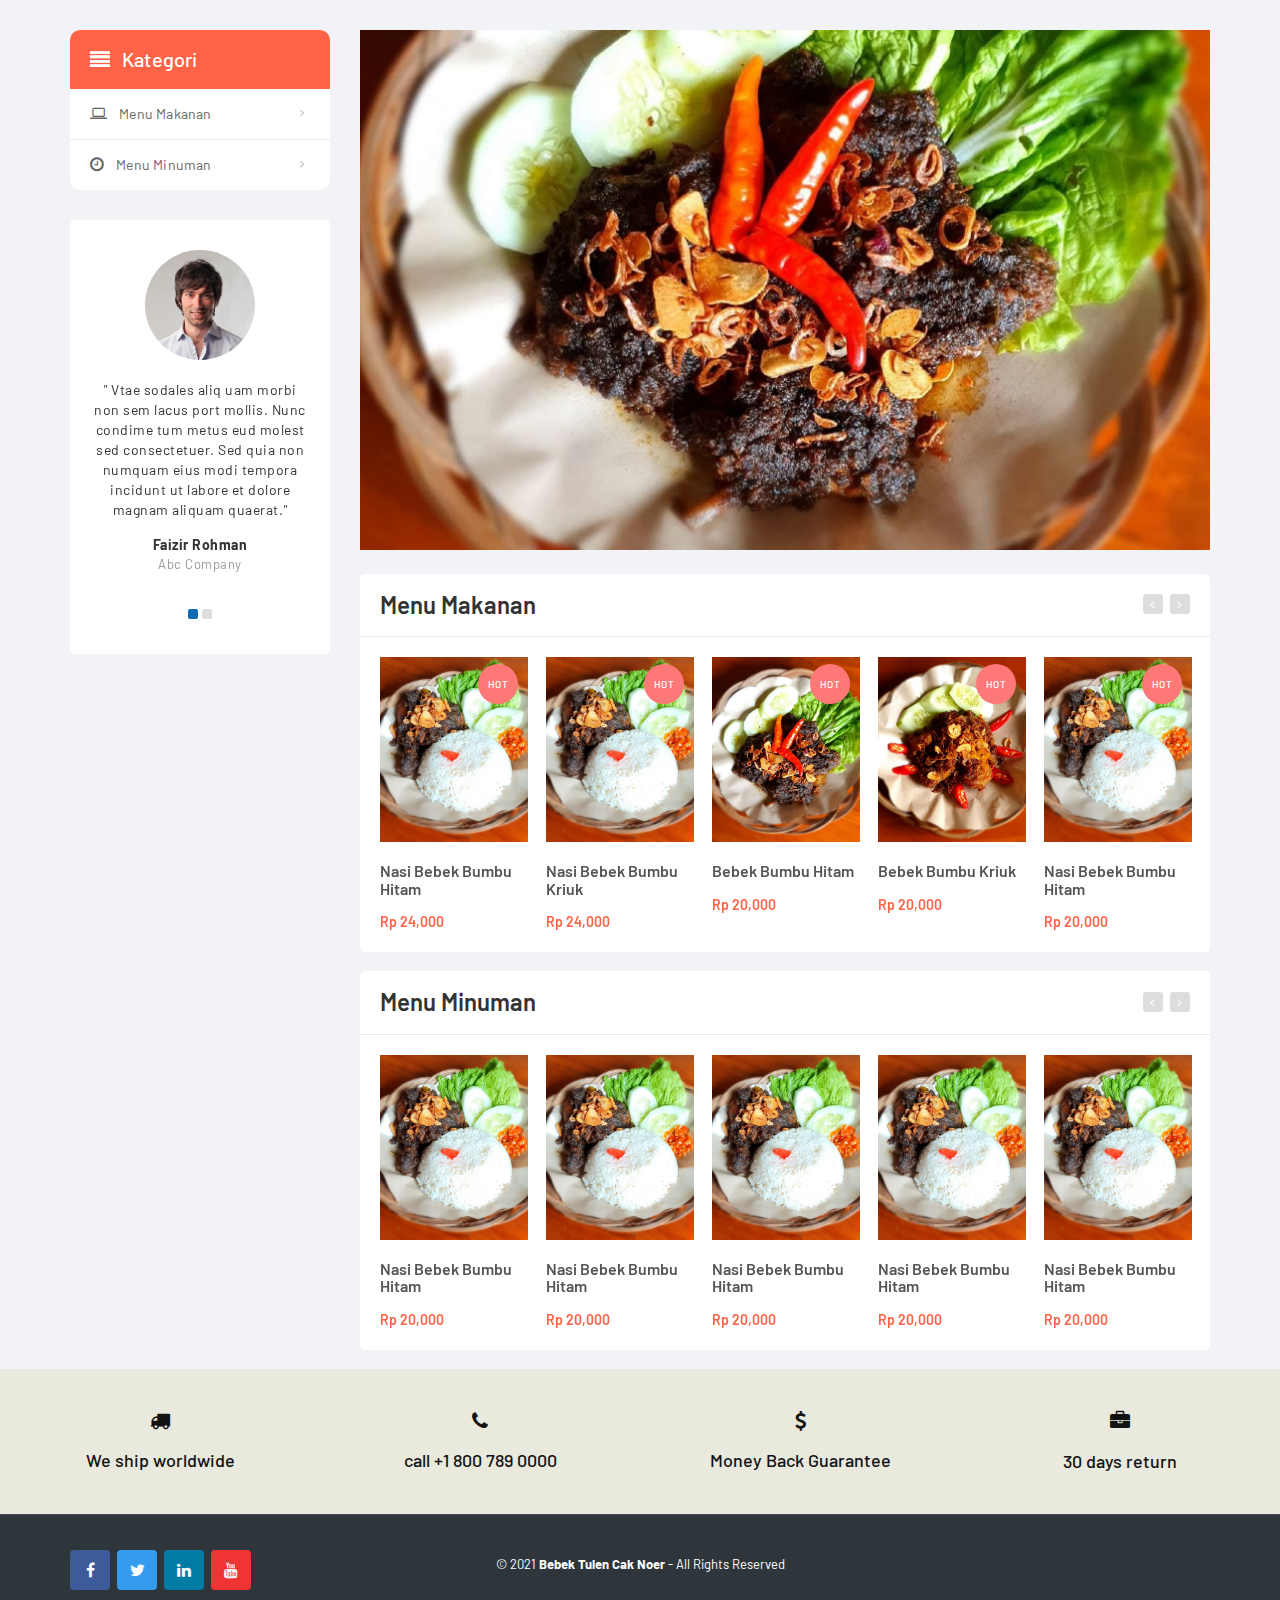
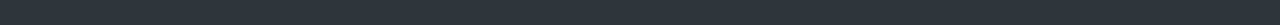
==== commit 1cdcf53b: "Update lagi ok" ====
--- a/index.html
+++ b/index.html
@@ -27,7 +27,7 @@
 <link href='https://fonts.googleapis.com/css?family=Montserrat:400,700' rel='stylesheet' type='text/css'>
 </head>
 <body class="cnt-home">
-<header class="header-style-1">
+<!-- <header class="header-style-1">
   <div class="main-header">
     <div class="container">
       <div class="row">
@@ -37,7 +37,7 @@
       </div>
     </div>
   </div>
-</header>
+</header> -->
 <div class="body-content outer-top-vs" id="top-banner-and-menu">
   <div class="container">
     <div class="row">
@@ -53,14 +53,34 @@
                     <div class="row">
                       <div class="col-xs-12 col-sm-12 col-lg-4">
                         <ul>
-                          <li><a href="menu-makanan/detail-nasi-bebek-bumbu-hitam-d2n3b4.html">Nasi Bebek Bumbu Hitam</a></li>
-                          <li><a href="menu-makanan/detail-nasi-bebek-bumbu-kriuk-h8q6b9.html">Nasi Bebek Bumbu Kriuk</a></li>
-                          <li><a href="menu-makanan/detail-bebek-bumbu-hitam-f8k5l1.html">Bebek Bumbu Hitam</a></li>
-                          <li><a href="menu-makanan/detail-bebek-bumbu-kriuk-d7g4y0.html">Bebek Bumbu Kriuk</a></li>
-                          <li><a href="#">Nasi Pecel</a></li>
+                          <li><a href="#">1. Bebek Bumbu Madura (1 Ekor Bebek)</a></li>
+                          <li><a href="#">2. Bebek Kriuk (1 Ekor Bebek)</a></li>
+                          <li><a href="menu-makanan/detail-nasi-bebek-bumbu-hitam-d2n3b4.html">3. Nasi Bebek Bumbu Hitam</a></li>
+                          <li><a href="menu-makanan/detail-nasi-bebek-bumbu-kriuk-h8q6b9.html">4. Nasi Bebek Bumbu Kriuk</a></li>
+                          <li><a href="menu-makanan/detail-bebek-bumbu-hitam-f8k5l1.html">5. Bebek Bumbu Hitam</a></li>
+                          <li><a href="menu-makanan/detail-bebek-bumbu-kriuk-d7g4y0.html">6. Bebek Bumbu Kriuk</a></li>
                         </ul>
                       </div>
-                      <div class="dropdown-banner-holder"> <a href="#"><img alt="" src="assets/images/banners/banner-side.png" /></a> </div>
+                      <div class="col-xs-12 col-sm-12 col-lg-4">
+                        <ul>
+                          <li><a href="#">7. Nasi Pecel + Telur</a></li>
+                          <li><a href="#">8. Nasi Pecel + Ayam</a></li>
+                          <li><a href="#">9. Nasi Ayam Bumbu Madura/Kriuk</a></li>
+                          <li><a href="#">10. Nasi Soto Ayam/Tulang Sapi</a></li>
+                          <li><a href="#">11. Nasi Rawon</a></li>
+                          <li><a href="#">12. Nasi Gule</a></li>
+                        </ul>
+                      </div>
+                      <div class="col-xs-12 col-sm-12 col-lg-4">
+                        <ul>
+                          <li><a href="#">13. Nasi Pecel + Telur</a></li>
+                          <li><a href="#">14. Nasi Pecel + Ayam</a></li>
+                          <li><a href="#">15. Nasi Ayam Bumbu Madura/Kriuk</a></li>
+                          <li><a href="#">16. Nasi Soto Ayam/Tulang Sapi</a></li>
+                          <li><a href="#">17. Nasi Rawon</a></li>
+                          <li><a href="#">18. Nasi Gule</a></li>
+                        </ul>
+                      </div>
                     </div>
                   </li>
                 </ul>
@@ -148,11 +168,8 @@
                   </div>
                   <div class="product-info text-left">
                     <h3 class="name"><a href="menu-makanan/detail-nasi-bebek-bumbu-hitam-d2n3b4.html">Nasi Bebek Bumbu Hitam</a></h3>
-                    <div class="description">
-                      Ini deskripsi
-                    </div>
-                    <div class="product-price">
-                      <span class="price"> Rp24,000 </span>
+                    <div class="product-price">
+                      <span class="price" style="color: tomato;">Rp 24,000 </span>
                     </div>
                   </div>
                 </div>
@@ -172,11 +189,8 @@
                   </div>
                   <div class="product-info text-left">
                     <h3 class="name"><a href="menu-makanan/detail-nasi-bebek-bumbu-kriuk-h8q6b9.html">Nasi Bebek Bumbu Kriuk</a></h3>
-                    <div class="description">
-                      Ini deskripsi
-                    </div>
-                    <div class="product-price">
-                      <span class="price"> Rp24,000 </span>
+                    <div class="product-price">
+                      <span class="price" style="color: tomato;">Rp 24,000 </span>
                     </div>
                   </div>
                 </div>
@@ -196,11 +210,8 @@
                   </div>
                   <div class="product-info text-left">
                     <h3 class="name"><a href="menu-makanan/detail-bebek-bumbu-hitam-f8k5l1.html">Bebek Bumbu Hitam</a></h3>
-                    <div class="description">
-                      Ini deskripsi
-                    </div>
-                    <div class="product-price">
-                      <span class="price"> Rp20,000 </span>
+                    <div class="product-price">
+                      <span class="price" style="color: tomato;">Rp 20,000 </span>
                     </div>
                   </div>
                 </div>
@@ -220,59 +231,50 @@
                   </div>
                   <div class="product-info text-left">
                     <h3 class="name"><a href="menu-makanan/detail-bebek-bumbu-kriuk-d7g4y0.html">Bebek Bumbu Kriuk</a></h3>
-                    <div class="description">
-                      Ini deskripsi
-                    </div>
-                    <div class="product-price">
-                      <span class="price"> Rp20,000 </span>
-                    </div>
-                  </div>
-                </div>
-              </div>
-            </div>
-            <div class="item item-carousel">
-              <div class="products">
-                <div class="product">
-                  <div class="product-image">
-                    <div class="image"> 
-                      <a href="detail.html">
-                          <img src="assets/images/menu-makanan/nasi bebek bumbu hitam.jpg" alt=""> 
-                          <img src="assets/images/products/p10_hover.jpg" alt="" class="hover-image">
-                      </a>
-                    </div>
-                    <div class="tag hot"><span>hot</span></div>
-                  </div>
-                  <div class="product-info text-left">
-                    <h3 class="name"><a href="detail.html">Nasi Bebek Bumbu Hitam</a></h3>
-                    <div class="description">
-                      Ini deskripsi
-                    </div>
-                    <div class="product-price">
-                      <span class="price"> Rp20,000 </span>
-                    </div>
-                  </div>
-                </div>
-              </div>
-            </div>
-            <div class="item item-carousel">
-              <div class="products">
-                <div class="product">
-                  <div class="product-image">
-                    <div class="image"> 
-                      <a href="detail.html">
-                          <img src="assets/images/menu-makanan/nasi bebek bumbu hitam.jpg" alt=""> 
-                          <img src="assets/images/products/p10_hover.jpg" alt="" class="hover-image">
-                      </a>
-                    </div>
-                    <div class="tag hot"><span>hot</span></div>
-                  </div>
-                  <div class="product-info text-left">
-                    <h3 class="name"><a href="detail.html">Nasi Bebek Bumbu Hitam</a></h3>
-                    <div class="description">
-                      Ini deskripsi
-                    </div>
-                    <div class="product-price">
-                      <span class="price"> Rp20,000 </span>
+                    <div class="product-price">
+                      <span class="price" style="color: tomato;">Rp 20,000 </span>
+                    </div>
+                  </div>
+                </div>
+              </div>
+            </div>
+            <div class="item item-carousel">
+              <div class="products">
+                <div class="product">
+                  <div class="product-image">
+                    <div class="image"> 
+                      <a href="detail.html">
+                          <img src="assets/images/menu-makanan/nasi bebek bumbu hitam.jpg" alt=""> 
+                          <img src="assets/images/products/p10_hover.jpg" alt="" class="hover-image">
+                      </a>
+                    </div>
+                    <div class="tag hot"><span>hot</span></div>
+                  </div>
+                  <div class="product-info text-left">
+                    <h3 class="name"><a href="detail.html">Nasi Bebek Bumbu Hitam</a></h3>
+                    <div class="product-price">
+                      <span class="price" style="color: tomato;">Rp 20,000 </span>
+                    </div>
+                  </div>
+                </div>
+              </div>
+            </div>
+            <div class="item item-carousel">
+              <div class="products">
+                <div class="product">
+                  <div class="product-image">
+                    <div class="image"> 
+                      <a href="detail.html">
+                          <img src="assets/images/menu-makanan/nasi bebek bumbu hitam.jpg" alt=""> 
+                          <img src="assets/images/products/p10_hover.jpg" alt="" class="hover-image">
+                      </a>
+                    </div>
+                    <div class="tag hot"><span>hot</span></div>
+                  </div>
+                  <div class="product-info text-left">
+                    <h3 class="name"><a href="detail.html">Nasi Bebek Bumbu Hitam</a></h3>
+                    <div class="product-price">
+                      <span class="price" style="color: tomato;">Rp 20,000 </span>
                     </div>
                   </div>
                 </div>
@@ -298,126 +300,108 @@
                   </div>
                   <div class="product-info text-left">
                     <h3 class="name"><a href="detail.html">Nasi Bebek Bumbu Hitam</a></h3>
-                    <div class="description">
-                      Ini deskripsi
-                    </div>
-                    <div class="product-price">
-                      <span class="price"> Rp20,000 </span>
-                    </div>
-                  </div>
-                </div>
-              </div>
-            </div>
-            <div class="item item-carousel">
-              <div class="products">
-                <div class="product">
-                  <div class="product-image">
-                    <div class="image"> 
-                      <a href="detail.html">
-                          <img src="assets/images/menu-makanan/nasi bebek bumbu hitam.jpg" alt=""> 
-                          <img src="assets/images/products/p10_hover.jpg" alt="" class="hover-image">
-                      </a>
-                    </div>
-                  </div>
-                  <div class="product-info text-left">
-                    <h3 class="name"><a href="detail.html">Nasi Bebek Bumbu Hitam</a></h3>
-                    <div class="description">
-                      Ini deskripsi
-                    </div>
-                    <div class="product-price">
-                      <span class="price"> Rp20,000 </span>
-                    </div>
-                  </div>
-                </div>
-              </div>
-            </div>
-            <div class="item item-carousel">
-              <div class="products">
-                <div class="product">
-                  <div class="product-image">
-                    <div class="image"> 
-                      <a href="detail.html">
-                          <img src="assets/images/menu-makanan/nasi bebek bumbu hitam.jpg" alt=""> 
-                          <img src="assets/images/products/p10_hover.jpg" alt="" class="hover-image">
-                      </a>
-                    </div>
-                  </div>
-                  <div class="product-info text-left">
-                    <h3 class="name"><a href="detail.html">Nasi Bebek Bumbu Hitam</a></h3>
-                    <div class="description">
-                      Ini deskripsi
-                    </div>
-                    <div class="product-price">
-                      <span class="price"> Rp20,000 </span>
-                    </div>
-                  </div>
-                </div>
-              </div>
-            </div>
-            <div class="item item-carousel">
-              <div class="products">
-                <div class="product">
-                  <div class="product-image">
-                    <div class="image"> 
-                      <a href="detail.html">
-                          <img src="assets/images/menu-makanan/nasi bebek bumbu hitam.jpg" alt=""> 
-                          <img src="assets/images/products/p10_hover.jpg" alt="" class="hover-image">
-                      </a>
-                    </div>
-                  </div>
-                  <div class="product-info text-left">
-                    <h3 class="name"><a href="detail.html">Nasi Bebek Bumbu Hitam</a></h3>
-                    <div class="description">
-                      Ini deskripsi
-                    </div>
-                    <div class="product-price">
-                      <span class="price"> Rp20,000 </span>
-                    </div>
-                  </div>
-                </div>
-              </div>
-            </div>
-            <div class="item item-carousel">
-              <div class="products">
-                <div class="product">
-                  <div class="product-image">
-                    <div class="image"> 
-                      <a href="detail.html">
-                          <img src="assets/images/menu-makanan/nasi bebek bumbu hitam.jpg" alt=""> 
-                          <img src="assets/images/products/p10_hover.jpg" alt="" class="hover-image">
-                      </a>
-                    </div>
-                  </div>
-                  <div class="product-info text-left">
-                    <h3 class="name"><a href="detail.html">Nasi Bebek Bumbu Hitam</a></h3>
-                    <div class="description">
-                      Ini deskripsi
-                    </div>
-                    <div class="product-price">
-                      <span class="price"> Rp20,000 </span>
-                    </div>
-                  </div>
-                </div>
-              </div>
-            </div>
-            <div class="item item-carousel">
-              <div class="products">
-                <div class="product">
-                  <div class="product-image">
-                    <div class="image"> 
-                      <a href="detail.html">
-                          <img src="assets/images/menu-makanan/nasi bebek bumbu hitam.jpg" alt=""> 
-                          <img src="assets/images/products/p10_hover.jpg" alt="" class="hover-image">
-                      </a>
-                    </div>
-                  </div>
-                  <div class="product-info text-left">
-                    <h3 class="name"><a href="detail.html">Nasi Bebek Bumbu Hitam</a></h3>
-                    <div class="description">
-                      Ini deskripsi
-                    </div>
-                    <div class="product-price">
-                      <span class="price"> Rp20,000 </span>
+                    <div class="product-price">
+                      <span class="price" style="color: tomato;">Rp 20,000 </span>
+                    </div>
+                  </div>
+                </div>
+              </div>
+            </div>
+            <div class="item item-carousel">
+              <div class="products">
+                <div class="product">
+                  <div class="product-image">
+                    <div class="image"> 
+                      <a href="detail.html">
+                          <img src="assets/images/menu-makanan/nasi bebek bumbu hitam.jpg" alt=""> 
+                          <img src="assets/images/products/p10_hover.jpg" alt="" class="hover-image">
+                      </a>
+                    </div>
+                  </div>
+                  <div class="product-info text-left">
+                    <h3 class="name"><a href="detail.html">Nasi Bebek Bumbu Hitam</a></h3>
+                    <div class="product-price">
+                      <span class="price" style="color: tomato;">Rp 20,000 </span>
+                    </div>
+                  </div>
+                </div>
+              </div>
+            </div>
+            <div class="item item-carousel">
+              <div class="products">
+                <div class="product">
+                  <div class="product-image">
+                    <div class="image"> 
+                      <a href="detail.html">
+                          <img src="assets/images/menu-makanan/nasi bebek bumbu hitam.jpg" alt=""> 
+                          <img src="assets/images/products/p10_hover.jpg" alt="" class="hover-image">
+                      </a>
+                    </div>
+                  </div>
+                  <div class="product-info text-left">
+                    <h3 class="name"><a href="detail.html">Nasi Bebek Bumbu Hitam</a></h3>
+                    <div class="product-price">
+                      <span class="price" style="color: tomato;">Rp 20,000 </span>
+                    </div>
+                  </div>
+                </div>
+              </div>
+            </div>
+            <div class="item item-carousel">
+              <div class="products">
+                <div class="product">
+                  <div class="product-image">
+                    <div class="image"> 
+                      <a href="detail.html">
+                          <img src="assets/images/menu-makanan/nasi bebek bumbu hitam.jpg" alt=""> 
+                          <img src="assets/images/products/p10_hover.jpg" alt="" class="hover-image">
+                      </a>
+                    </div>
+                  </div>
+                  <div class="product-info text-left">
+                    <h3 class="name"><a href="detail.html">Nasi Bebek Bumbu Hitam</a></h3>
+                    <div class="product-price">
+                      <span class="price" style="color: tomato;">Rp 20,000 </span>
+                    </div>
+                  </div>
+                </div>
+              </div>
+            </div>
+            <div class="item item-carousel">
+              <div class="products">
+                <div class="product">
+                  <div class="product-image">
+                    <div class="image"> 
+                      <a href="detail.html">
+                          <img src="assets/images/menu-makanan/nasi bebek bumbu hitam.jpg" alt=""> 
+                          <img src="assets/images/products/p10_hover.jpg" alt="" class="hover-image">
+                      </a>
+                    </div>
+                  </div>
+                  <div class="product-info text-left">
+                    <h3 class="name"><a href="detail.html">Nasi Bebek Bumbu Hitam</a></h3>
+                    <div class="product-price">
+                      <span class="price" style="color: tomato;">Rp 20,000 </span>
+                    </div>
+                  </div>
+                </div>
+              </div>
+            </div>
+            <div class="item item-carousel">
+              <div class="products">
+                <div class="product">
+                  <div class="product-image">
+                    <div class="image"> 
+                      <a href="detail.html">
+                          <img src="assets/images/menu-makanan/nasi bebek bumbu hitam.jpg" alt=""> 
+                          <img src="assets/images/products/p10_hover.jpg" alt="" class="hover-image">
+                      </a>
+                    </div>
+                  </div>
+                  <div class="product-info text-left">
+                    <h3 class="name"><a href="detail.html">Nasi Bebek Bumbu Hitam</a></h3>
+                    <div class="product-price">
+                      <span class="price" style="color: tomato;">Rp 20,000 </span>
                     </div>
                   </div>
                 </div>
--- a/assets/css/main.css
+++ b/assets/css/main.css
@@ -1200,8 +1200,8 @@
 }
 
 .main-header {
-  padding:25px 0px 30px 0px;
-  background: #157ed2;
+  padding:10px 0px 12px;
+  background: tomato;
 }
 .main-header .logo-holder {
   margin-top:5px;
@@ -1684,7 +1684,7 @@
   font-size: 20px;
   font-family:'Barlow', sans-serif;
   padding: 15px 17px;
-  background-color: #157ed2;
+  background-color: tomato;
   font-weight:500;
   letter-spacing: 0.2px;
 }
@@ -4021,7 +4021,7 @@
 .single-product .qty {float:left; padding-left:15px}
 .single-product .qty-count {float:left;  padding-left:15px}
 .single-product .add-btn {float:left;  padding-left:15px}
-.single-product .add-btn .btn-primary {padding:12px 30px; font-size: 18px; background-color: #fdd922; color:#333}
+.single-product .add-btn .btn-primary {padding:12px 30px; font-size: 18px; background-color: tomato; color:#333}
 
 .single-product .product-info .quantity-container .label {
   font-size: 14px;
--- a/assets/css/blue.css
+++ b/assets/css/blue.css
@@ -253,7 +253,7 @@
   color: #0f6cb2;
 }
 .single-product .product-info .price-container .price-box .price {
-  color: #ff7878;
+  color: tomato;
 }
 .single-product .product-info .quantity-container .cart-quantity .arrows .arrow:hover,
 .single-product .product-info .quantity-container .cart-quantity .arrows .arrow:focus {
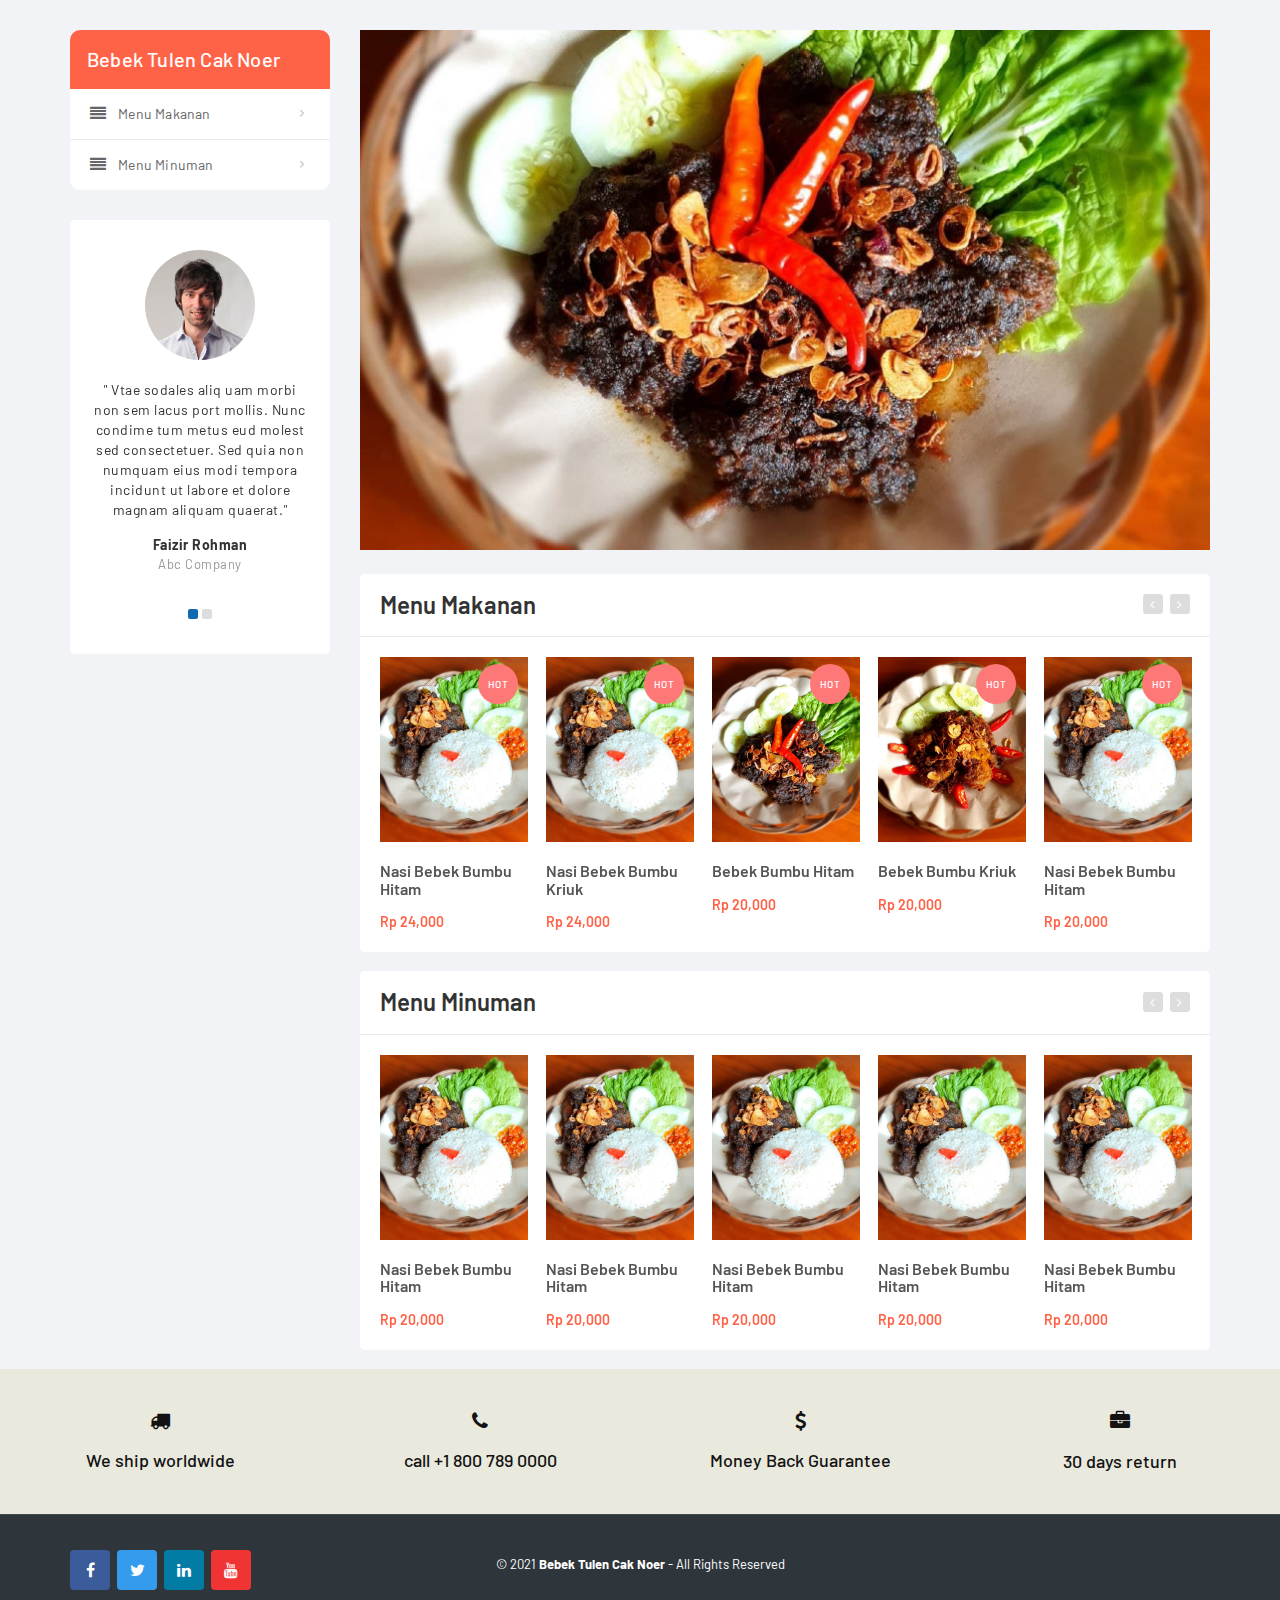
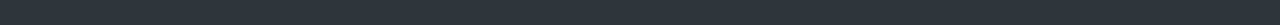
==== commit 0d20bf9c: "Update icon" ====
--- a/index.html
+++ b/index.html
@@ -43,11 +43,12 @@
     <div class="row">
       <div class="col-xs-12 col-sm-12 col-md-3 sidebar"> 
         <div class="side-menu animate-dropdown outer-bottom-xs">
-          <div class="head"><i class="icon fa fa-align-justify fa-fw"></i> Kategori</div>
+          <!-- <div class="head"><i class="icon fa fa-align-justify fa-fw"></i>Kategori</div> -->
+          <div class="head">Bebek Tulen Cak Noer</div>
           <nav class="yamm megamenu-horizontal">
             <ul class="nav">
               <li class="dropdown menu-item"> 
-                <a href="#" class="dropdown-toggle" data-toggle="dropdown"><i class="icon fa fa-laptop" aria-hidden="true"></i>Menu Makanan</a>
+                <a href="#" class="dropdown-toggle" data-toggle="dropdown"><i class="icon fa fa-align-justify" aria-hidden="true"></i>Menu Makanan</a>
                 <ul class="dropdown-menu mega-menu">
                   <li class="yamm-content">
                     <div class="row">
@@ -86,7 +87,7 @@
                 </ul>
               </li>
               <li class="dropdown menu-item">
-                <a href="#" class="dropdown-toggle" data-toggle="dropdown"><i class="icon fa fa-clock-o"></i>Menu Minuman</a>
+                <a href="#" class="dropdown-toggle" data-toggle="dropdown"><i class="icon fa fa-align-justify"></i>Menu Minuman</a>
                 <ul class="dropdown-menu mega-menu">
                   <li class="yamm-content">
                     <div class="row">
